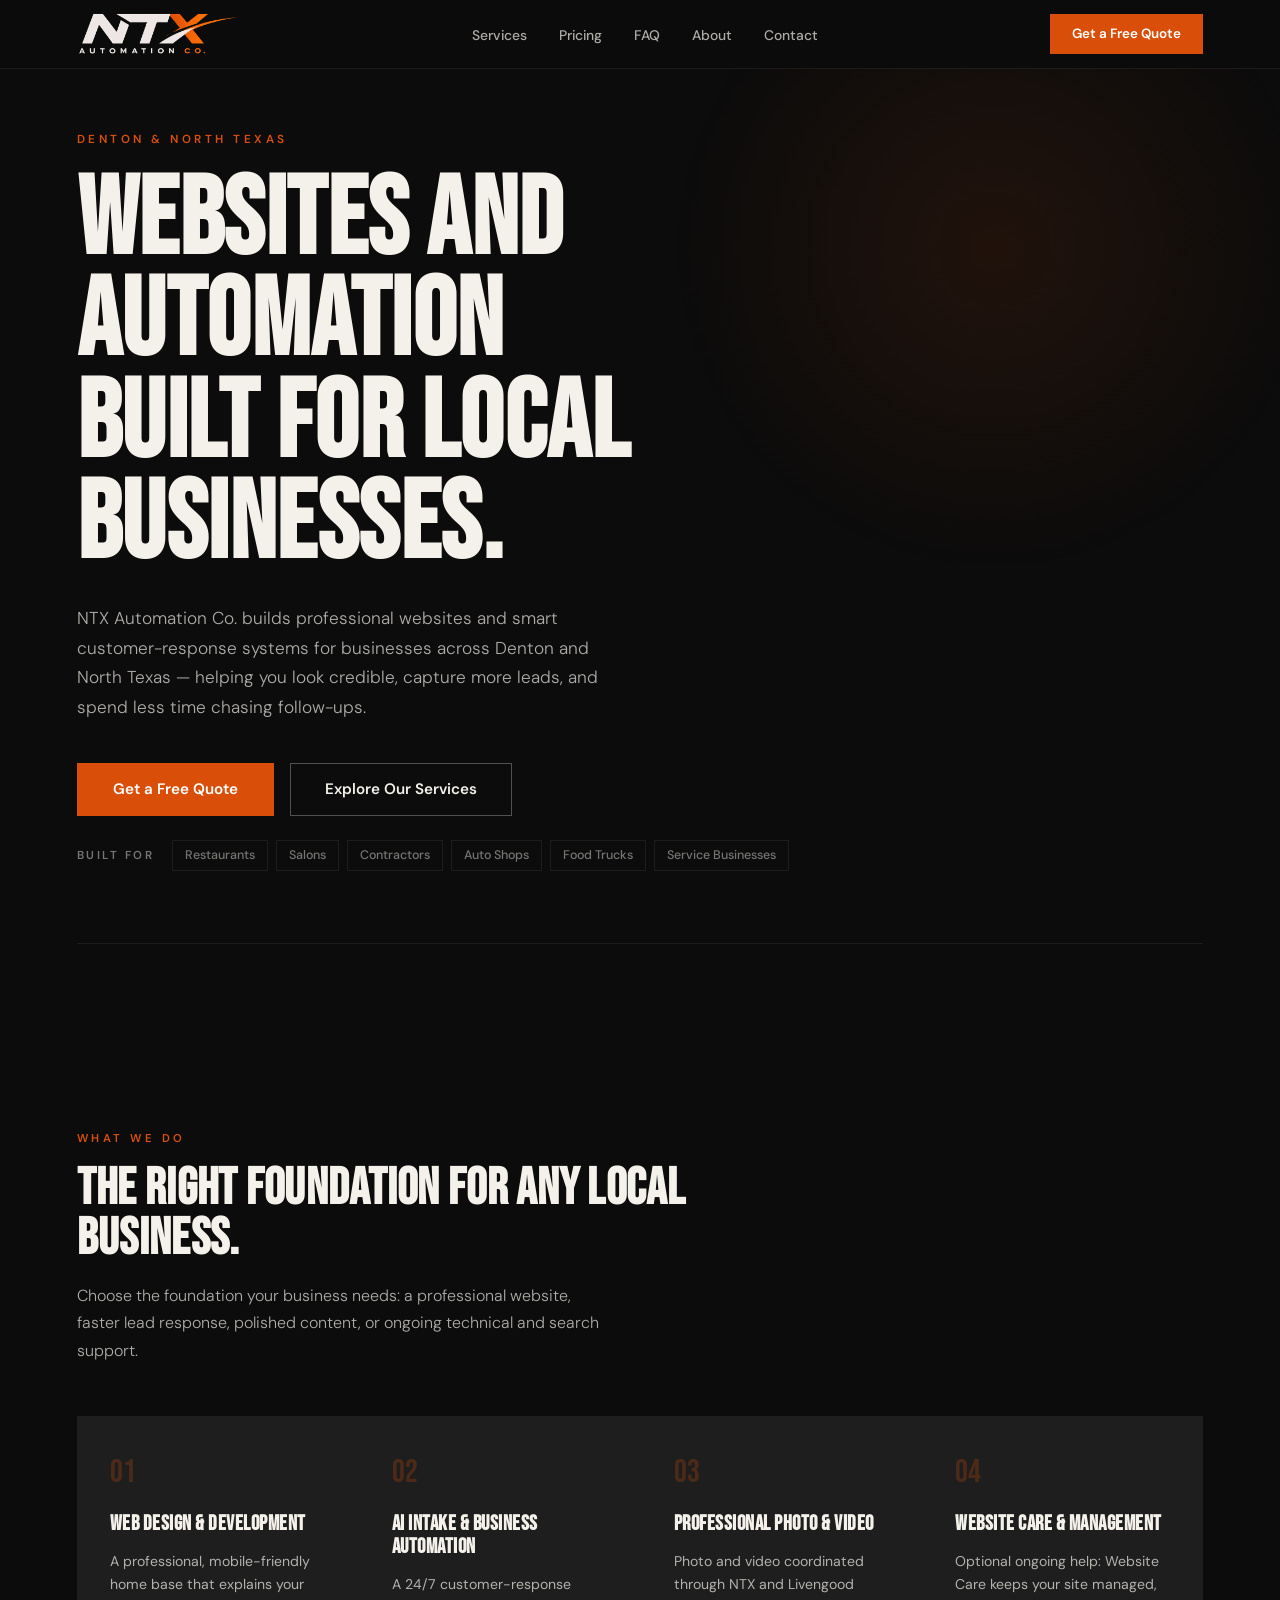
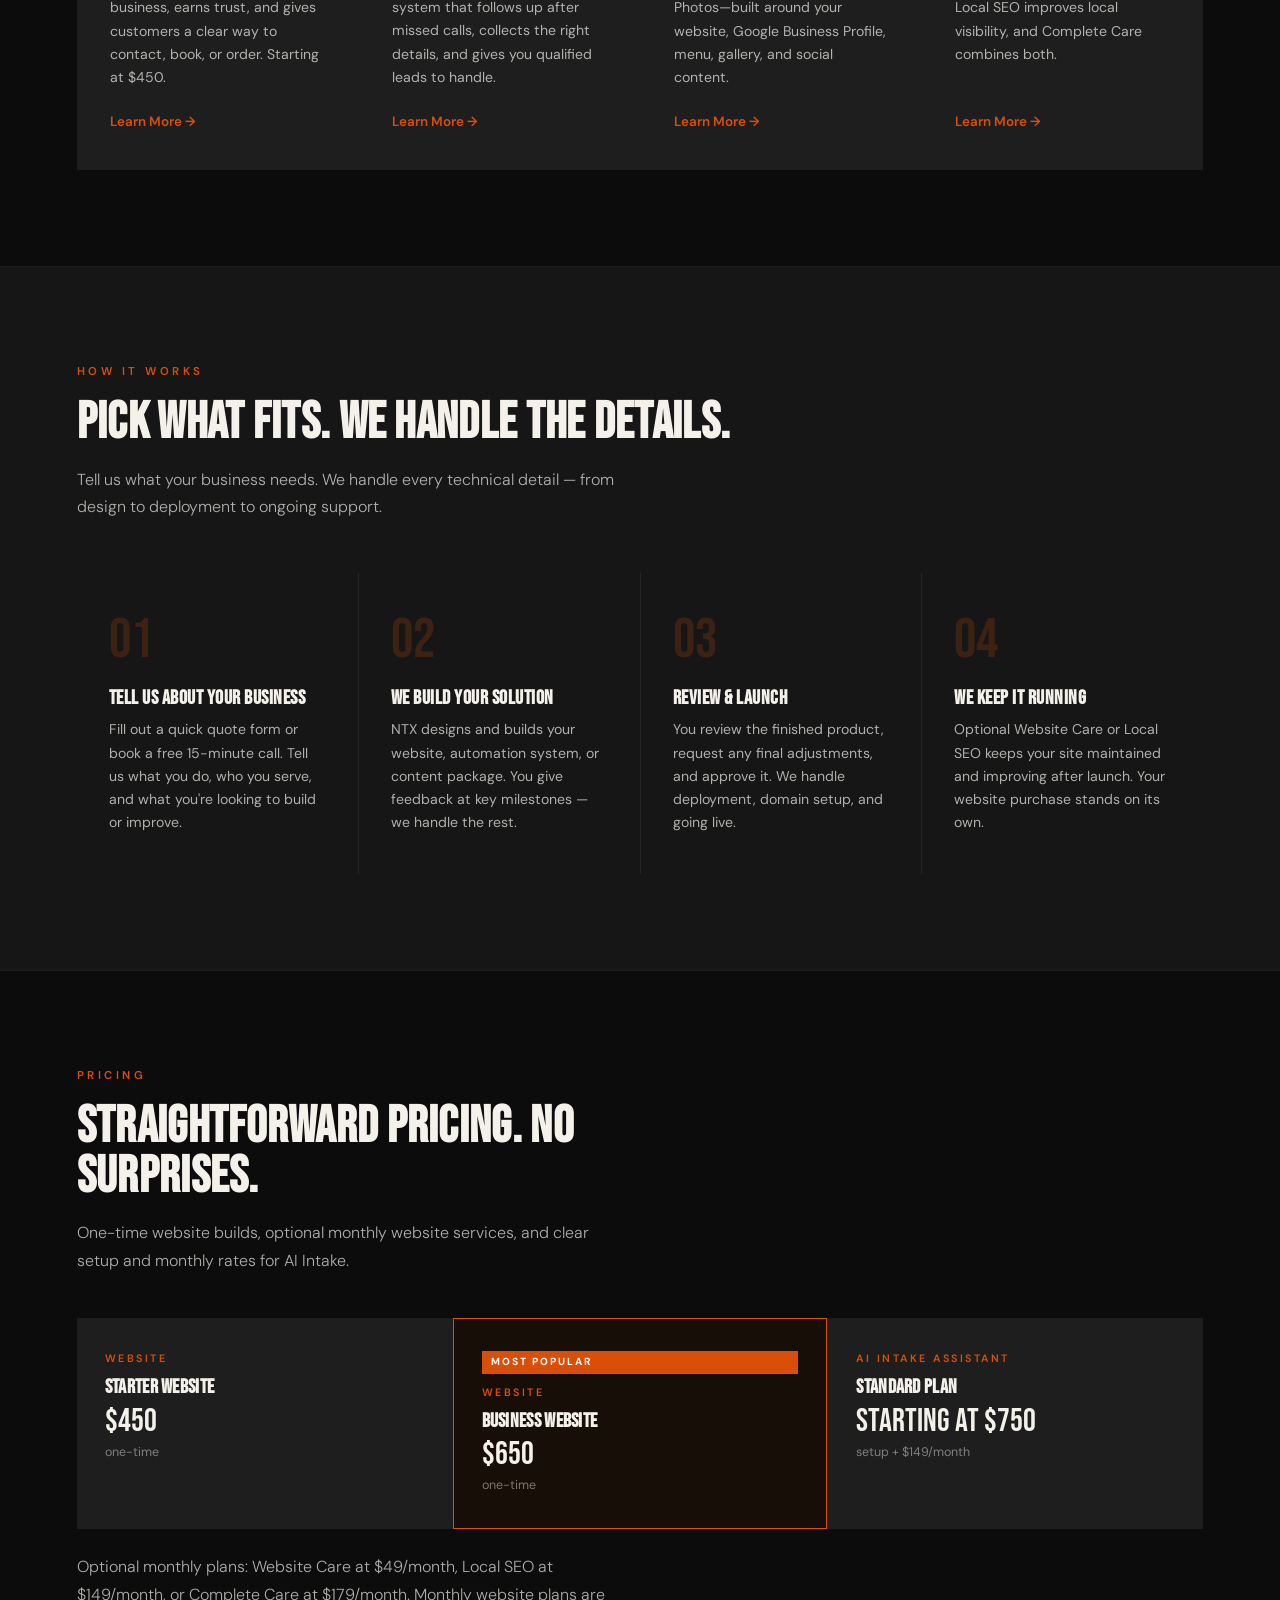
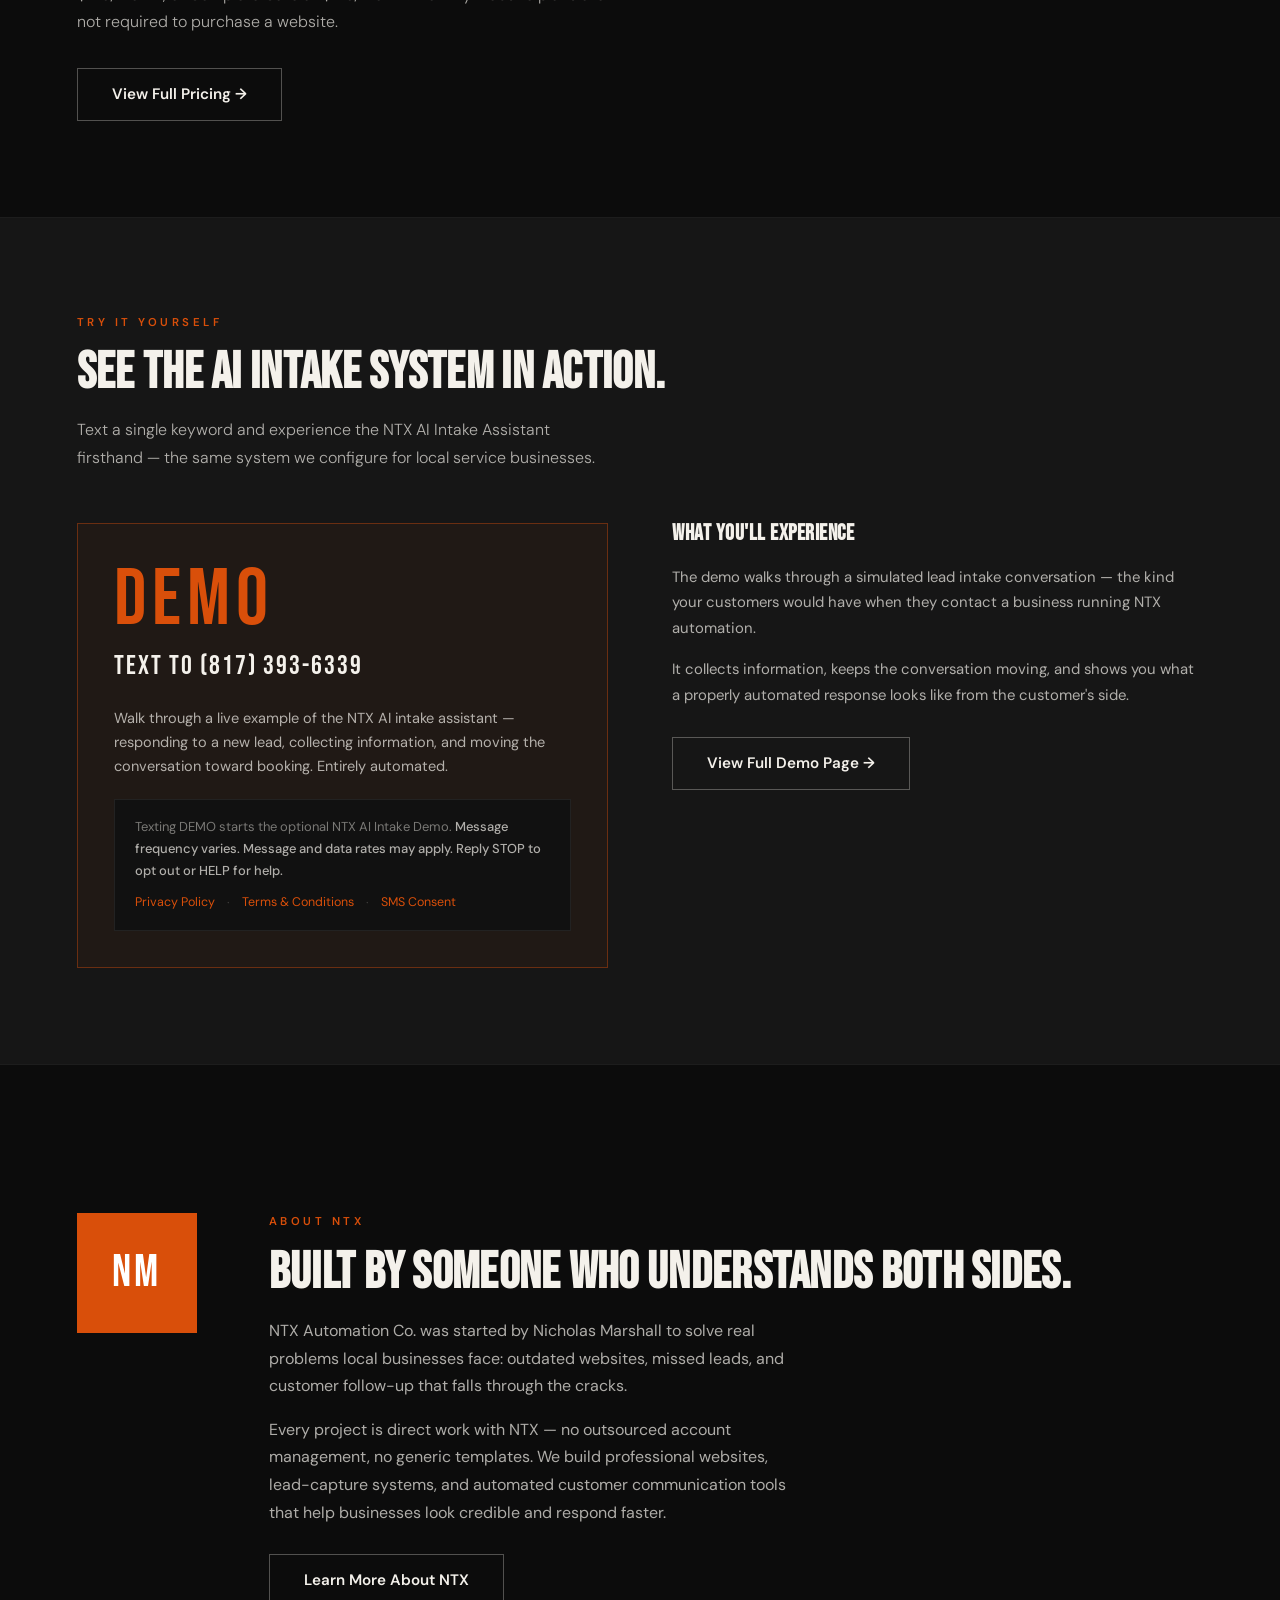
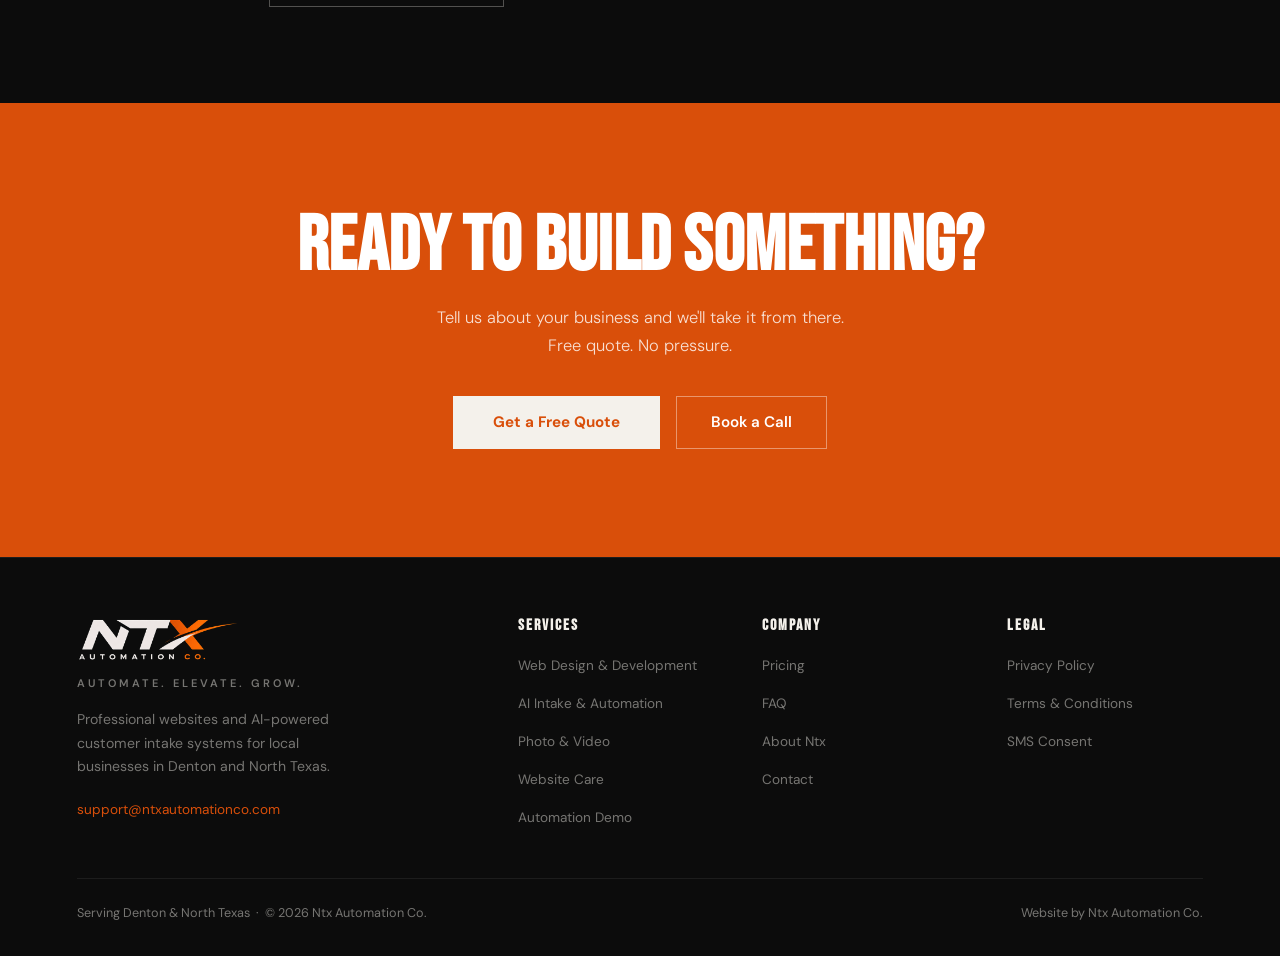
==== index.html @ 95528722 "Polish NTX service copy and pricing clarity" ====
<!DOCTYPE html>
<html lang="en">
<head>
<meta charset="UTF-8"/>
<meta name="viewport" content="width=device-width, initial-scale=1.0"/>
<title>NTX Automation Co. — Websites & Smart Automation for North Texas Businesses</title>
<meta name="description" content="Helping North Texas businesses grow with professional websites, smart automation, and practical digital solutions."/>
<meta name="robots" content="index, follow"/>
<link rel="canonical" href="https://ntxautomationco.com/"/>
<meta name="author" content="NTX Automation Co."/>
<meta name="theme-color" content="#d94f0a"/>
<meta property="og:type" content="website"/>
<meta property="og:site_name" content="NTX Automation Co."/>
<meta property="og:title" content="NTX Automation Co. — Websites & Smart Automation for North Texas Businesses"/>
<meta property="og:description" content="Helping North Texas businesses grow with professional websites, smart automation, and practical digital solutions."/>
<meta property="og:url" content="https://ntxautomationco.com/"/>
<meta property="og:image" content="https://ntxautomationco.com/assets/og-image.jpg"/>
<meta property="og:image:width" content="1200"/>
<meta property="og:image:height" content="630"/>
<meta name="twitter:image" content="https://ntxautomationco.com/assets/og-image.jpg"/>
<meta name="twitter:card" content="summary_large_image"/>
<meta name="twitter:title" content="NTX Automation Co. — Websites & Smart Automation for North Texas Businesses"/>
<meta name="twitter:description" content="Helping North Texas businesses grow with professional websites, smart automation, and practical digital solutions."/>
<script type="application/ld+json">
{
  "@context": "https://schema.org",
  "@type": ["ProfessionalService", "LocalBusiness"],
  "name": "NTX Automation Co.",
  "url": "https://ntxautomationco.com",
  "email": "support@ntxautomationco.com",
  "founder": { "@type": "Person", "name": "Nicholas Marshall" },
  "areaServed": [
    { "@type": "City", "name": "Denton", "containedInPlace": { "@type": "State", "name": "Texas" } },
    { "@type": "AdministrativeArea", "name": "North Texas" }
  ],
  "serviceType": ["Website Design and Development","AI Intake Automation","Lead Capture Systems","Missed-Call Text-Back","Customer Intake Automation","Professional Photography","Professional Video","Website Hosting and Maintenance"],
  "description": "Helping North Texas businesses grow with professional websites, smart automation, and practical digital solutions.",
  "priceRange": "$$"
}
</script>
<link rel="icon" href="/assets/favicon-32.png" type="image/png" sizes="32x32"/>
<link rel="icon" href="/assets/favicon-48.png" type="image/png" sizes="48x48"/>
<link rel="icon" href="/assets/favicon-96.png" type="image/png" sizes="96x96"/>
<link rel="icon" href="/assets/favicon-192.png" type="image/png" sizes="192x192"/>
<link rel="icon" href="/assets/ntx-icon-512.png" type="image/png" sizes="512x512"/>
<link rel="apple-touch-icon" href="/assets/apple-touch-icon.png"/>
<link rel="preconnect" href="https://fonts.googleapis.com"/>
<link rel="preconnect" href="https://fonts.gstatic.com" crossorigin/>
<link href="https://fonts.googleapis.com/css2?family=Bebas+Neue&family=DM+Sans:wght@300;400;500;600&display=swap" rel="stylesheet"/>
<link rel="stylesheet" href="/style.css"/>
<style>
.hero {
  min-height: 100vh; display: flex; flex-direction: column; justify-content: center;
  padding: 130px 6% 90px; position: relative; overflow: hidden; background: var(--black);
}
.hero::after {
  content: ''; position: absolute; top: -10%; right: -5%;
  width: 55vw; height: 55vw; max-width: 700px;
  background: radial-gradient(circle, rgba(217,79,10,0.10) 0%, transparent 65%);
  pointer-events: none;
}
.hero-eyebrow {
  font-size: 0.73rem; font-weight: 600; letter-spacing: 3.5px; text-transform: uppercase;
  color: var(--orange); margin-bottom: 22px; opacity: 0; animation: fadeUp 0.5s 0.1s forwards;
}
.hero h1 {
  font-family: 'Bebas Neue', sans-serif;
  font-size: clamp(3.2rem, 8.5vw, 7.2rem);
  line-height: 0.93; letter-spacing: 0.5px; max-width: 900px;
  opacity: 0; animation: fadeUp 0.6s 0.22s forwards;
}
.hero-sub {
  margin-top: 28px; font-size: 1.08rem; font-weight: 300;
  color: var(--body); max-width: 540px; line-height: 1.72;
  opacity: 0; animation: fadeUp 0.6s 0.36s forwards;
}
.hero-actions {
  margin-top: 40px; display: flex; gap: 16px; flex-wrap: wrap; align-items: center;
  opacity: 0; animation: fadeUp 0.6s 0.5s forwards;
}
.hero-divider {
  margin-top: 72px; border: none; border-top: 1px solid var(--border);
  opacity: 0; animation: fadeIn 1s 0.7s forwards;
}
.hero-clients {
  margin-top: 24px; display: flex; align-items: center; gap: 18px; flex-wrap: wrap;
  opacity: 0; animation: fadeUp 0.6s 0.62s forwards;
}
.hero-clients-label { font-size: 0.72rem; font-weight: 600; letter-spacing: 2.5px; text-transform: uppercase; color: var(--muted); }
.hero-client-tags { display: flex; flex-wrap: wrap; gap: 8px; }
.hero-client-tag { font-size: 0.78rem; font-weight: 500; color: var(--muted); padding: 4px 12px; border: 1px solid var(--border); }
.services-section { background: var(--black); }
.services-grid-4 {
  display: grid; grid-template-columns: repeat(4, 1fr);
  gap: 1px; background: var(--border); margin-top: 52px;
}
.service-card-hp {
  background: var(--card); padding: 40px 32px 36px;
  border: 1px solid transparent; display: flex; flex-direction: column;
  transition: background 0.2s, border-color 0.2s;
}
.service-card-hp:hover { background: var(--card-hover); border-color: var(--orange); }
.service-card-hp .card-num { font-family: 'Bebas Neue', sans-serif; font-size: 2rem; color: var(--orange); opacity: 0.25; line-height: 1; margin-bottom: 24px; }
.service-card-hp h3 { font-family: 'Bebas Neue', sans-serif; font-size: 1.3rem; letter-spacing: 0.5px; color: var(--white); margin-bottom: 14px; line-height: 1.1; }
.service-card-hp p { font-size: 0.88rem; color: var(--body); line-height: 1.65; flex: 1; }
.service-card-hp .card-link { margin-top: 22px; }
.process-section { background: var(--gray); }
.process-grid { display: grid; grid-template-columns: repeat(4, 1fr); gap: 1px; background: var(--border); margin-top: 52px; }
.process-step { background: var(--gray); padding: 40px 32px; }
.process-num { font-family: 'Bebas Neue', sans-serif; font-size: 3.5rem; color: var(--orange); opacity: 0.2; line-height: 1; margin-bottom: 20px; }
.process-step h3 { font-family: 'Bebas Neue', sans-serif; font-size: 1.25rem; letter-spacing: 0.5px; color: var(--white); margin-bottom: 10px; }
.process-step p { font-size: 0.88rem; color: var(--body); line-height: 1.65; }
.demo-teaser { background: var(--gray); }
.demo-teaser-inner { display: grid; grid-template-columns: 1fr 1fr; gap: 64px; align-items: start; margin-top: 52px; }
.demo-teaser-box { padding: 36px; border: 1px solid rgba(217,79,10,0.4); background: rgba(217,79,10,0.05); }
.demo-keyword-display { font-family: 'Bebas Neue', sans-serif; font-size: 5rem; color: var(--orange); letter-spacing: 6px; line-height: 1; margin-bottom: 4px; }
.demo-number { font-family: 'Bebas Neue', sans-serif; font-size: 1.7rem; color: var(--white); letter-spacing: 2px; margin-bottom: 18px; }
.about-teaser { background: var(--black); }
.about-teaser-inner { display: grid; grid-template-columns: 140px 1fr; gap: 52px; align-items: start; margin-top: 52px; }
.about-intro h2 { font-family: 'Bebas Neue', sans-serif; font-size: clamp(2.2rem, 4vw, 3.2rem); line-height: 0.97; margin-bottom: 20px; }
.about-intro p { font-size: 1rem; color: var(--body); line-height: 1.72; margin-bottom: 16px; max-width: 540px; }
.about-intro p:last-of-type { margin-bottom: 28px; }
@media (max-width: 1024px) {
  .services-grid-4 { grid-template-columns: repeat(2, 1fr); }
  .process-grid { grid-template-columns: repeat(2, 1fr); }
}
@media (max-width: 768px) {
  .hero { padding: 110px 5% 72px; }
  .hero h1 { font-size: clamp(2.8rem, 11vw, 4.8rem); }
  .services-grid-4 { grid-template-columns: 1fr; background: transparent; }
  .service-card-hp { border: 1px solid var(--border); }
  .process-grid { grid-template-columns: 1fr; }
  .demo-teaser-inner { grid-template-columns: 1fr; gap: 36px; }
  .about-teaser-inner { grid-template-columns: 1fr; gap: 28px; }
}
@media (max-width: 480px) {
  .hero-actions { flex-direction: column; align-items: stretch; }
  .hero-actions .btn-primary, .hero-actions .btn-ghost { text-align: center; }
}
</style>
</head>
<body>
<main id="main-content">

<section class="hero" id="home" aria-labelledby="hero-heading">
  <p class="hero-eyebrow">Denton &amp; North Texas</p>
  <h1 id="hero-heading">Websites and Automation<br>Built for Local Businesses.</h1>
  <p class="hero-sub">NTX Automation Co. builds professional websites and smart customer-response systems for businesses across Denton and North Texas — helping you look credible, capture more leads, and spend less time chasing follow-ups.</p>
  <div class="hero-actions">
    <a href="/contact.html" class="btn-primary">Get a Free Quote</a>
    <a href="/services.html" class="btn-ghost">Explore Our Services</a>
  </div>
  <div class="hero-clients">
    <span class="hero-clients-label">Built for</span>
    <div class="hero-client-tags">
      <span class="hero-client-tag">Restaurants</span>
      <span class="hero-client-tag">Salons</span>
      <span class="hero-client-tag">Contractors</span>
      <span class="hero-client-tag">Auto Shops</span>
      <span class="hero-client-tag">Food Trucks</span>
      <span class="hero-client-tag">Service Businesses</span>
    </div>
  </div>
  <hr class="hero-divider"/>
</section>

<section class="services-section" id="services" aria-labelledby="services-heading">
  <div class="reveal">
    <span class="label">What We Do</span>
    <h2 class="section-heading" id="services-heading">The Right Foundation for Any Local Business.</h2>
    <p class="section-body">Choose the foundation your business needs: a professional website, faster lead response, polished content, or ongoing technical and search support.</p>
  </div>
  <div class="services-grid-4">
    <article class="service-card-hp reveal reveal-d1">
      <div class="card-num">01</div>
      <h3>Web Design &amp; Development</h3>
      <p>A professional, mobile-friendly home base that explains your business, earns trust, and gives customers a clear way to contact, book, or order. Starting at $450.</p>
      <a class="card-link" href="/web-design.html" aria-label="Learn more about Web Design and Development">Learn More →</a>
    </article>
    <article class="service-card-hp reveal reveal-d2">
      <div class="card-num">02</div>
      <h3>AI Intake &amp; Business Automation</h3>
      <p>A 24/7 customer-response system that follows up after missed calls, collects the right details, and gives you qualified leads to handle.</p>
      <a class="card-link" href="/automation.html" aria-label="Learn more about AI Intake and Business Automation">Learn More →</a>
    </article>
    <article class="service-card-hp reveal reveal-d3">
      <div class="card-num">03</div>
      <h3>Professional Photo &amp; Video</h3>
      <p>Photo and video coordinated through NTX and Livengood Photos—built around your website, Google Business Profile, menu, gallery, and social content.</p>
      <a class="card-link" href="/photo-video.html" aria-label="Learn more about Professional Photo and Video">Learn More →</a>
    </article>
    <article class="service-card-hp reveal reveal-d4">
      <div class="card-num">04</div>
      <h3>Website Care &amp; Management</h3>
      <p>Optional ongoing help: Website Care keeps your site managed, Local SEO improves local visibility, and Complete Care combines both.</p>
      <a class="card-link" href="/website-care.html" aria-label="Learn more about Website Care and Management">Learn More →</a>
    </article>
  </div>
</section>

<hr class="section-rule"/>

<section class="process-section" id="process" aria-labelledby="process-heading">
  <div class="reveal">
    <span class="label">How It Works</span>
    <h2 class="section-heading" id="process-heading">Pick What Fits. We Handle the Details.</h2>
    <p class="section-body">Tell us what your business needs. We handle every technical detail — from design to deployment to ongoing support.</p>
  </div>
  <div class="process-grid">
    <div class="process-step reveal reveal-d1">
      <div class="process-num">01</div>
      <h3>Tell Us About Your Business</h3>
      <p>Fill out a quick quote form or book a free 15-minute call. Tell us what you do, who you serve, and what you're looking to build or improve.</p>
    </div>
    <div class="process-step reveal reveal-d2">
      <div class="process-num">02</div>
      <h3>We Build Your Solution</h3>
      <p>NTX designs and builds your website, automation system, or content package. You give feedback at key milestones — we handle the rest.</p>
    </div>
    <div class="process-step reveal reveal-d3">
      <div class="process-num">03</div>
      <h3>Review &amp; Launch</h3>
      <p>You review the finished product, request any final adjustments, and approve it. We handle deployment, domain setup, and going live.</p>
    </div>
    <div class="process-step reveal reveal-d4">
      <div class="process-num">04</div>
      <h3>We Keep It Running</h3>
      <p>Optional Website Care or Local SEO keeps your site maintained and improving after launch. Your website purchase stands on its own.</p>
    </div>
  </div>
</section>

<hr class="section-rule"/>

<section class="pricing-preview" id="pricing-preview" aria-labelledby="pp-heading">
  <div class="reveal">
    <span class="label">Pricing</span>
    <h2 class="section-heading" id="pp-heading">Straightforward Pricing. No Surprises.</h2>
    <p class="section-body">One-time website builds, optional monthly website services, and clear setup and monthly rates for AI Intake.</p>
  </div>
  <div class="pricing-preview-grid reveal">
    <div class="pp-card">
      <div class="pp-category">Website</div>
      <h3>Starter Website</h3>
      <div class="pp-price">$450</div>
      <p class="pp-cadence">one-time</p>
    </div>
    <div class="pp-card featured">
      <div class="pp-badge">Most Popular</div>
      <div class="pp-category">Website</div>
      <h3>Business Website</h3>
      <div class="pp-price">$650</div>
      <p class="pp-cadence">one-time</p>
    </div>
    <div class="pp-card">
      <div class="pp-category">AI Intake Assistant</div>
      <h3>Standard Plan</h3>
      <div class="pp-price">Starting at $750</div>
      <p class="pp-cadence">setup + $149/month</p>
    </div>
  </div>
  <p class="section-body reveal" style="margin-top:24px;">Optional monthly plans: Website Care at $49/month, Local SEO at $149/month, or Complete Care at $179/month. Monthly website plans are not required to purchase a website.</p>
  <div style="margin-top:32px;" class="reveal">
    <a href="/packages.html" class="btn-ghost">View Full Pricing →</a>
  </div>
</section>

<hr class="section-rule"/>

<section class="demo-teaser" id="demo-teaser" aria-labelledby="demo-heading">
  <div class="reveal">
    <span class="label">Try It Yourself</span>
    <h2 class="section-heading" id="demo-heading">See the AI Intake System in Action.</h2>
    <p class="section-body">Text a single keyword and experience the NTX AI Intake Assistant firsthand — the same system we configure for local service businesses.</p>
  </div>
  <div class="demo-teaser-inner">
    <div class="demo-teaser-box reveal">
      <div class="demo-keyword-display">DEMO</div>
      <div class="demo-number">Text to (817) 393-6339</div>
      <p style="font-size:0.91rem;color:var(--body);line-height:1.65;margin-bottom:20px;">Walk through a live example of the NTX AI intake assistant — responding to a new lead, collecting information, and moving the conversation toward booking. Entirely automated.</p>
      <div class="sms-disclosure">
        Texting DEMO starts the optional NTX AI Intake Demo. <strong>Message frequency varies. Message and data rates may apply. Reply STOP to opt out or HELP for help.</strong>
        <div class="sms-disclosure-links">
          <a href="/privacy.html">Privacy Policy</a>
          <span style="color:rgba(244,241,235,0.2)">·</span>
          <a href="/terms.html">Terms &amp; Conditions</a>
          <span style="color:rgba(244,241,235,0.2)">·</span>
          <a href="/sms-consent.html">SMS Consent</a>
        </div>
      </div>
    </div>
    <div class="reveal reveal-d2">
      <h3 style="font-family:'Bebas Neue',sans-serif;font-size:1.4rem;color:var(--white);margin-bottom:20px;letter-spacing:0.5px;">What You'll Experience</h3>
      <p style="font-size:0.93rem;color:var(--body);line-height:1.72;margin-bottom:16px;">The demo walks through a simulated lead intake conversation — the kind your customers would have when they contact a business running NTX automation.</p>
      <p style="font-size:0.93rem;color:var(--body);line-height:1.72;margin-bottom:28px;">It collects information, keeps the conversation moving, and shows you what a properly automated response looks like from the customer's side.</p>
      <a href="/demo.html" class="btn-ghost">View Full Demo Page →</a>
    </div>
  </div>
</section>

<hr class="section-rule"/>

<section class="about-teaser" id="about-teaser" aria-labelledby="about-teaser-heading">
  <div class="about-teaser-inner">
    <div class="reveal">
      <div class="founder-monogram" aria-hidden="true"><span>NM</span></div>
    </div>
    <div class="about-intro reveal reveal-d2">
      <span class="label">About NTX</span>
      <h2 id="about-teaser-heading">Built by Someone Who Understands Both Sides.</h2>
      <p>NTX Automation Co. was started by Nicholas Marshall to solve real problems local businesses face: outdated websites, missed leads, and customer follow-up that falls through the cracks.</p>
      <p>Every project is direct work with NTX — no outsourced account management, no generic templates. We build professional websites, lead-capture systems, and automated customer communication tools that help businesses look credible and respond faster.</p>
      <a href="/about.html" class="btn-ghost">Learn More About NTX</a>
    </div>
  </div>
</section>

<section class="final-cta" aria-labelledby="final-cta-heading">
  <h2 id="final-cta-heading">Ready to Build Something?</h2>
  <p>Tell us about your business and we'll take it from there. Free quote. No pressure.</p>
  <div class="final-cta-actions">
    <a href="/contact.html" class="btn-white">Get a Free Quote</a>
    <a href="https://calendly.com/nichonmarshall/15min" target="_blank" rel="noopener"
       class="btn-ghost" style="border-color:rgba(255,255,255,0.4);color:#fff;">Book a Call</a>
  </div>
</section>

</main>
<script src="/components.js"></script>
</body>
</html>
---- style.css ----
/* ============================================================
   Ntx AUTOMATION CO — SHARED DESIGN SYSTEM
   style.css — loaded by every page
   ============================================================ */

/* ── TOKENS ── */
:root {
  --black:        #0c0c0c;
  --white:        #f4f1eb;
  --orange:       #d94f0a;
  --orange-light: #e8621f;
  --orange-dim:   rgba(217,79,10,0.07);
  --orange-border:rgba(217,79,10,0.35);
  --gray:         #161616;
  --card:         #1e1e1e;
  --card-hover:   #232323;
  --border:       rgba(255,255,255,0.07);
  --muted:        rgba(244,241,235,0.46);
  --body:         rgba(244,241,235,0.70);
  --body-strong:  rgba(244,241,235,0.88);
}

/* ── RESET ── */
*, *::before, *::after { box-sizing: border-box; margin: 0; padding: 0; }
html { scroll-behavior: smooth; }

body {
  background: var(--black);
  color: var(--white);
  font-family: 'DM Sans', sans-serif;
  font-size: 17px;
  line-height: 1.65;
  overflow-x: hidden;
}

/* ── TYPOGRAPHY ── */
h1, h2, h3, h4 {
  font-family: 'Bebas Neue', sans-serif;
  letter-spacing: 0.3px;
  line-height: 0.97;
}

/* Section label — small orange uppercase eyebrow */
.label {
  font-size: 0.71rem;
  font-weight: 600;
  letter-spacing: 3.5px;
  text-transform: uppercase;
  color: var(--orange);
  margin-bottom: 16px;
  display: block;
}

/* Section heading */
.section-heading {
  font-family: 'Bebas Neue', sans-serif;
  font-size: clamp(2.2rem, 4vw, 3.4rem);
  line-height: 0.97;
  max-width: 680px;
  margin-bottom: 18px;
}

/* Section body copy */
.section-body {
  font-size: 1rem;
  color: var(--body);
  max-width: 540px;
  font-weight: 300;
  line-height: 1.72;
}

/* ── LAYOUT ── */
.section-inner {
  max-width: 1200px;
  margin: 0 auto;
}

section {
  padding: 96px 6%;
}

/* Alternating backgrounds */
.bg-black { background: var(--black); }
.bg-gray  { background: var(--gray);  }

/* ── NAVIGATION ── */
.site-header {
  position: fixed;
  top: 0; left: 0; right: 0;
  z-index: 200;
  background: rgba(12,12,12,0.96);
  backdrop-filter: blur(12px);
  -webkit-backdrop-filter: blur(12px);
  border-bottom: 1px solid var(--border);
}

.nav-inner {
  display: flex;
  align-items: center;
  justify-content: space-between;
  padding: 0 6%;
  height: 68px;
}

/* Logo */
.nav-logo {
  display: flex;
  align-items: center;
  gap: 10px;
  text-decoration: none;
  flex-shrink: 0;
}

/* Shared logo assets */
.nav-logo-img,
.nav-mark-img,
.footer-logo-img {
  display: block;
  width: auto;
  max-width: 100%;
}
.nav-logo-img { height: 44px; }
.nav-mark-img { height: 26px; }
.footer-logo-img {
  height: 44px;
  margin-bottom: 12px;
}
.nav-logo-mark {
  font-family: 'Bebas Neue', sans-serif;
  font-size: 1.6rem;
  letter-spacing: 2px;
  color: var(--white);
  line-height: 1;
}
.nav-logo-mark span { color: var(--orange); }
.nav-logo-sub {
  font-family: 'DM Sans', sans-serif;
  font-size: 0.62rem;
  font-weight: 600;
  letter-spacing: 3px;
  text-transform: uppercase;
  color: var(--muted);
  line-height: 1;
}

/* Desktop links */
.nav-links {
  display: flex;
  align-items: center;
  gap: 32px;
  list-style: none;
}
.nav-links a {
  font-family: 'DM Sans', sans-serif;
  font-size: 0.87rem;
  font-weight: 500;
  color: var(--body);
  text-decoration: none;
  transition: color 0.2s;
  white-space: nowrap;
}
.nav-links a:hover { color: var(--white); }
.nav-links a.active { color: var(--orange); }

/* Nav right cluster */
.nav-right {
  display: flex;
  align-items: center;
  gap: 16px;
}

/* Hamburger button */
.nav-hamburger {
  display: none;
  background: none;
  border: none;
  cursor: pointer;
  padding: 6px;
  flex-direction: column;
  gap: 5px;
  align-items: center;
  justify-content: center;
}
.nav-hamburger span {
  display: block;
  width: 22px;
  height: 2px;
  background: var(--white);
  transition: transform 0.25s, opacity 0.25s;
  transform-origin: center;
}

/* Hamburger open state */
.nav-hamburger.open span:nth-child(1) { transform: translateY(7px) rotate(45deg); }
.nav-hamburger.open span:nth-child(2) { opacity: 0; }
.nav-hamburger.open span:nth-child(3) { transform: translateY(-7px) rotate(-45deg); }

/* Full-screen mobile menu */
.nav-overlay {
  display: none;
  position: fixed;
  inset: 0;
  z-index: 199;
  background: rgba(12,12,12,0.98);
  backdrop-filter: blur(16px);
  -webkit-backdrop-filter: blur(16px);
  padding: 100px 8% 48px;
  flex-direction: column;
  justify-content: space-between;
  overflow-y: auto;
}
.nav-overlay.open { display: flex; }

.nav-overlay-primary {
  list-style: none;
  display: flex;
  flex-direction: column;
  gap: 4px;
}
.nav-overlay-primary li a {
  font-family: 'Bebas Neue', sans-serif;
  font-size: clamp(2rem, 8vw, 3rem);
  letter-spacing: 1px;
  color: var(--white);
  text-decoration: none;
  display: block;
  padding: 8px 0;
  border-bottom: 1px solid var(--border);
  transition: color 0.15s;
}
.nav-overlay-primary li a:hover { color: var(--orange); }

.nav-overlay-secondary {
  list-style: none;
  display: flex;
  flex-direction: column;
  gap: 0;
  margin-top: 24px;
}
.nav-overlay-secondary li a {
  font-size: 1rem;
  font-weight: 500;
  color: var(--body);
  text-decoration: none;
  display: block;
  padding: 10px 0;
  border-bottom: 1px solid var(--border);
  transition: color 0.15s;
}
.nav-overlay-secondary li a:hover { color: var(--white); }

.nav-overlay-legal {
  display: flex;
  flex-wrap: wrap;
  gap: 12px 24px;
  margin-top: 20px;
}
.nav-overlay-legal a {
  font-size: 0.8rem;
  color: var(--muted);
  text-decoration: none;
  transition: color 0.15s;
}
.nav-overlay-legal a:hover { color: var(--white); }

.nav-overlay-cta {
  margin-top: 32px;
}

/* ── BUTTONS ── */
.btn-primary {
  display: inline-block;
  background: var(--orange);
  color: #fff;
  padding: 14px 36px;
  font-family: 'DM Sans', sans-serif;
  font-size: 0.95rem;
  font-weight: 600;
  text-decoration: none;
  border: none;
  cursor: pointer;
  transition: background 0.2s, transform 0.15s;
  white-space: nowrap;
}
.btn-primary:hover { background: var(--orange-light); transform: translateY(-2px); }

.btn-ghost {
  display: inline-block;
  background: transparent;
  color: var(--white);
  padding: 13px 34px;
  font-family: 'DM Sans', sans-serif;
  font-size: 0.95rem;
  font-weight: 600;
  text-decoration: none;
  border: 1.5px solid rgba(244,241,235,0.3);
  cursor: pointer;
  transition: border-color 0.2s, color 0.2s, transform 0.15s;
  white-space: nowrap;
}
.btn-ghost:hover { border-color: var(--white); color: var(--white); transform: translateY(-2px); }

.btn-white {
  display: inline-block;
  background: var(--white);
  color: var(--orange);
  padding: 14px 40px;
  font-family: 'DM Sans', sans-serif;
  font-size: 0.95rem;
  font-weight: 700;
  text-decoration: none;
  border: none;
  cursor: pointer;
  transition: opacity 0.2s, transform 0.15s;
  white-space: nowrap;
}
.btn-white:hover { opacity: 0.92; transform: translateY(-2px); }

.btn-full { width: 100%; text-align: center; }

/* Nav CTA — smaller */
.btn-nav {
  display: inline-block;
  background: var(--orange);
  color: #fff;
  padding: 9px 22px;
  font-family: 'DM Sans', sans-serif;
  font-size: 0.84rem;
  font-weight: 600;
  text-decoration: none;
  border: none;
  cursor: pointer;
  transition: background 0.2s;
  white-space: nowrap;
}
.btn-nav:hover { background: var(--orange-light); }

/* ── FOOTER ── */
.site-footer {
  background: var(--black);
  border-top: 1px solid var(--border);
  padding: 60px 6% 32px;
}

.footer-grid {
  display: grid;
  grid-template-columns: 2fr 1fr 1fr 1fr;
  gap: 48px;
  margin-bottom: 48px;
}

.footer-brand-mark {
  font-family: 'Bebas Neue', sans-serif;
  font-size: 1.4rem;
  letter-spacing: 3px;
  color: var(--white);
  margin-bottom: 4px;
}
.footer-brand-mark span { color: var(--orange); }

.footer-tagline {
  font-size: 0.69rem;
  font-weight: 600;
  letter-spacing: 3px;
  text-transform: uppercase;
  color: var(--muted);
  margin-bottom: 16px;
}

.footer-desc {
  font-size: 0.88rem;
  color: var(--muted);
  line-height: 1.65;
  max-width: 260px;
  margin-bottom: 16px;
}

.footer-email a {
  font-size: 0.85rem;
  color: var(--orange);
  text-decoration: none;
  transition: opacity 0.2s;
}
.footer-email a:hover { opacity: 0.75; }

.footer-col h4 {
  font-family: 'Bebas Neue', sans-serif;
  font-size: 1rem;
  letter-spacing: 2px;
  color: var(--white);
  margin-bottom: 16px;
}

.footer-col ul {
  list-style: none;
  display: flex;
  flex-direction: column;
  gap: 10px;
}

.footer-col ul li a {
  font-size: 0.85rem;
  color: var(--muted);
  text-decoration: none;
  transition: color 0.2s;
}
.footer-col ul li a:hover { color: var(--white); }

.footer-bottom {
  border-top: 1px solid var(--border);
  padding-top: 24px;
  display: flex;
  justify-content: space-between;
  align-items: center;
  flex-wrap: wrap;
  gap: 12px;
}

.footer-bottom small {
  font-size: 0.79rem;
  color: var(--muted);
}

/* ── CARDS — shared ── */
.card {
  padding: 36px 32px;
  border: 1px solid var(--border);
  background: var(--card);
  transition: border-color 0.2s, background 0.2s;
}
.card:hover { border-color: var(--orange); background: var(--card-hover); }

.card-num {
  font-family: 'Bebas Neue', sans-serif;
  font-size: 2.4rem;
  color: var(--orange);
  opacity: 0.3;
  line-height: 1;
  margin-bottom: 20px;
}

.card h3 {
  font-family: 'Bebas Neue', sans-serif;
  font-size: 1.35rem;
  letter-spacing: 0.5px;
  color: var(--white);
  margin-bottom: 12px;
}

.card p {
  font-size: 0.91rem;
  color: var(--body);
  line-height: 1.65;
}

.card-tag {
  display: inline-block;
  margin-top: 16px;
  font-size: 0.69rem;
  font-weight: 600;
  letter-spacing: 2px;
  text-transform: uppercase;
  color: var(--orange);
}

.card-link {
  display: inline-flex;
  align-items: center;
  gap: 6px;
  margin-top: 20px;
  font-size: 0.84rem;
  font-weight: 600;
  color: var(--orange);
  text-decoration: none;
  transition: gap 0.2s;
}
.card-link:hover { gap: 10px; }

/* ── GRID SYSTEMS ── */
.grid-4 {
  display: grid;
  grid-template-columns: repeat(4, 1fr);
  gap: 1px;
  background: var(--border);
}

.grid-3 {
  display: grid;
  grid-template-columns: repeat(3, 1fr);
  gap: 24px;
}

.grid-2 {
  display: grid;
  grid-template-columns: repeat(2, 1fr);
  gap: 24px;
}

.grid-auto {
  display: grid;
  grid-template-columns: repeat(auto-fit, minmax(260px, 1fr));
  gap: 24px;
}

/* ── DIVIDER ── */
hr.section-rule {
  border: none;
  border-top: 1px solid var(--border);
  margin: 0;
}

/* ── CALLOUT BOX ── */
.callout {
  padding: 20px 24px;
  border: 1px solid var(--orange-border);
  background: var(--orange-dim);
  font-size: 0.91rem;
  color: var(--body-strong);
  line-height: 1.7;
}
.callout strong { color: var(--white); font-weight: 600; }

/* ── PLACEHOLDER ── */
.placeholder-block {
  border: 1px dashed rgba(255,255,255,0.12);
  background: rgba(255,255,255,0.02);
  display: flex;
  flex-direction: column;
  align-items: center;
  justify-content: center;
  text-align: center;
  padding: 48px 32px;
  gap: 10px;
}
.placeholder-block .ph-label {
  font-size: 0.69rem;
  font-weight: 600;
  letter-spacing: 3px;
  text-transform: uppercase;
  color: var(--orange);
}
.placeholder-block p {
  font-size: 0.88rem;
  color: var(--muted);
  line-height: 1.6;
  max-width: 280px;
}

/* ── SMS DISCLOSURE ── */
.sms-disclosure {
  padding: 16px 20px;
  border: 1px solid var(--border);
  background: #111;
  font-size: 0.81rem;
  color: var(--muted);
  line-height: 1.7;
}
.sms-disclosure strong { color: rgba(244,241,235,0.7); font-weight: 500; }
.sms-disclosure-links {
  display: flex;
  gap: 12px;
  flex-wrap: wrap;
  margin-top: 10px;
}
.sms-disclosure-links a {
  font-size: 0.78rem;
  color: var(--orange);
  text-decoration: none;
  transition: opacity 0.2s;
}
.sms-disclosure-links a:hover { opacity: 0.75; }

/* ── ANIMATIONS ── */
@keyframes fadeUp {
  from { opacity: 0; transform: translateY(22px); }
  to   { opacity: 1; transform: translateY(0); }
}
@keyframes fadeIn {
  from { opacity: 0; }
  to   { opacity: 1; }
}

.reveal {
  opacity: 0;
  transform: translateY(26px);
  transition: opacity 0.6s ease, transform 0.6s ease;
}
.reveal.visible {
  opacity: 1;
  transform: translateY(0);
}

/* Stagger utility classes */
.reveal-d1 { transition-delay: 0.05s; }
.reveal-d2 { transition-delay: 0.12s; }
.reveal-d3 { transition-delay: 0.19s; }
.reveal-d4 { transition-delay: 0.26s; }

/* ── PAGE HEADER (legal / inner pages) ── */
.page-header {
  padding: 140px 6% 60px;
  border-bottom: 1px solid var(--border);
  background: var(--gray);
}
.page-header h1 {
  font-family: 'Bebas Neue', sans-serif;
  font-size: clamp(2.8rem, 6vw, 5rem);
  line-height: 0.95;
  letter-spacing: 0.5px;
  max-width: 680px;
}
.page-header .sub {
  margin-top: 18px;
  font-size: 1.05rem;
  color: var(--body);
  max-width: 560px;
  font-weight: 300;
  line-height: 1.7;
}
.page-header .effective {
  margin-top: 14px;
  font-size: 0.83rem;
  color: var(--muted);
}

/* ── LEGAL CONTENT ── */
.legal-content {
  max-width: 780px;
  margin: 0 auto;
  padding: 72px 6% 100px;
}
.legal-section {
  margin-bottom: 52px;
  padding-bottom: 52px;
  border-bottom: 1px solid var(--border);
}
.legal-section:last-child { border-bottom: none; margin-bottom: 0; padding-bottom: 0; }
.legal-section h2 {
  font-family: 'Bebas Neue', sans-serif;
  font-size: 1.6rem;
  letter-spacing: 1px;
  color: var(--white);
  margin-bottom: 16px;
}
.legal-section p {
  font-size: 0.97rem;
  color: var(--body);
  line-height: 1.75;
  margin-bottom: 14px;
}
.legal-section p:last-child { margin-bottom: 0; }
.legal-section ul {
  list-style: none;
  margin: 14px 0;
  display: flex;
  flex-direction: column;
  gap: 10px;
}
.legal-section ul li {
  font-size: 0.95rem;
  color: var(--body);
  padding-left: 18px;
  position: relative;
  line-height: 1.6;
}
.legal-section ul li::before {
  content: '';
  position: absolute;
  left: 0; top: 9px;
  width: 5px; height: 5px;
  background: var(--orange);
  border-radius: 50%;
}
.sms-callout {
  margin: 22px 0;
  padding: 20px 22px;
  border: 1px solid var(--orange-border);
  background: var(--orange-dim);
  font-size: 0.91rem;
  color: var(--body-strong);
  line-height: 1.7;
}
.sms-callout strong { color: var(--white); font-weight: 600; }
.contact-block {
  margin-top: 18px;
  padding: 20px 22px;
  border: 1px solid var(--border);
  background: #1a1a1a;
  font-size: 0.93rem;
  color: var(--body);
  line-height: 1.7;
}
.contact-block a { color: var(--orange); text-decoration: none; }
.contact-block a:hover { text-decoration: underline; }
.link-block { display: flex; gap: 16px; flex-wrap: wrap; margin-top: 18px; }
.link-pill {
  padding: 10px 20px;
  border: 1px solid var(--border);
  font-size: 0.88rem;
  font-weight: 500;
  color: rgba(244,241,235,0.75);
  text-decoration: none;
  transition: border-color 0.2s, color 0.2s;
}
.link-pill:hover { border-color: var(--orange); color: var(--white); }

/* ── FORM ── */
.form-group {
  display: flex;
  flex-direction: column;
  gap: 6px;
}
.form-group label {
  font-size: 0.82rem;
  font-weight: 600;
  color: var(--body);
  letter-spacing: 0.3px;
}
.form-group input,
.form-group select,
.form-group textarea {
  background: #1a1a1a;
  border: 1px solid rgba(255,255,255,0.12);
  color: var(--white);
  font-family: 'DM Sans', sans-serif;
  font-size: 0.95rem;
  padding: 12px 16px;
  width: 100%;
  transition: border-color 0.2s;
  appearance: none;
  -webkit-appearance: none;
}
.form-group input:focus,
.form-group select:focus,
.form-group textarea:focus {
  outline: none;
  border-color: var(--orange);
}
.form-group input::placeholder,
.form-group textarea::placeholder { color: var(--muted); }
.form-group textarea { resize: vertical; min-height: 100px; }
.form-grid { display: grid; grid-template-columns: 1fr 1fr; gap: 20px; }
.form-stack { display: flex; flex-direction: column; gap: 20px; }
.checkbox-group { display: flex; flex-direction: column; gap: 10px; }
.checkbox-item {
  display: flex;
  align-items: center;
  gap: 10px;
  cursor: pointer;
  font-size: 0.91rem;
  color: var(--body);
}
.checkbox-item input[type="checkbox"] {
  width: 16px; height: 16px;
  accent-color: var(--orange);
  flex-shrink: 0;
}
.form-note {
  font-size: 0.78rem;
  color: var(--muted);
  line-height: 1.6;
  margin-top: 8px;
}
.form-success {
  display: none;
  padding: 20px 24px;
  border: 1px solid rgba(217,79,10,0.4);
  background: rgba(217,79,10,0.06);
  font-size: 0.95rem;
  color: var(--white);
  line-height: 1.6;
}

/* ── FINAL CTA SECTION ── */
.final-cta {
  background: var(--orange);
  padding: 108px 6%;
  text-align: center;
}
.final-cta h2 {
  font-family: 'Bebas Neue', sans-serif;
  font-size: clamp(2.8rem, 6vw, 5rem);
  color: #fff;
  line-height: 0.95;
  max-width: 700px;
  margin: 0 auto 20px;
  letter-spacing: 0.5px;
}
.final-cta p {
  font-size: 1.03rem;
  color: rgba(255,255,255,0.82);
  max-width: 440px;
  margin: 0 auto 36px;
  font-weight: 300;
  line-height: 1.7;
}
.final-cta-actions {
  display: flex;
  gap: 16px;
  justify-content: center;
  flex-wrap: wrap;
}

/* ── RESPONSIVE ── */
@media (max-width: 1024px) {
  .grid-4 { grid-template-columns: repeat(2, 1fr); }
  .footer-grid { grid-template-columns: 1fr 1fr; gap: 36px; }
}

@media (max-width: 768px) {
  section { padding: 72px 6%; }
  .nav-inner { padding: 0 5%; }
  .nav-links,
  .btn-nav { display: none; }
  .nav-hamburger {
    display: flex;
    width: 44px;
    height: 44px;
    padding: 10px;
  }
  .grid-3 { grid-template-columns: 1fr; gap: 16px; }
  .grid-2 { grid-template-columns: 1fr; gap: 16px; }
  .grid-4 { grid-template-columns: 1fr; background: transparent; gap: 1px; }
  .form-grid { grid-template-columns: 1fr; }
}

@media (max-width: 580px) {
  section { padding: 60px 5%; }
  .footer-grid { grid-template-columns: 1fr; gap: 32px; }
  .footer-bottom { flex-direction: column; align-items: flex-start; }
  .final-cta { padding: 72px 5%; }
  .page-header { padding: 110px 5% 48px; }
  .legal-content { padding: 48px 5% 72px; }
}

/* ── SHARED NAV/FOOTER JS hook ── */
.nav-logo-desktop { display: flex; }
.nav-logo-mobile  { display: none; }

@media (max-width: 768px) {
  .nav-logo-desktop { display: none; }
  .nav-logo-mobile  { display: flex; }
}

/* ── SKIP LINK ── */
.skip-link {
  position: absolute;
  top: -100px;
  left: 16px;
  z-index: 9999;
  background: var(--orange);
  color: #fff;
  font-size: 0.9rem;
  font-weight: 600;
  padding: 10px 18px;
  text-decoration: none;
  transition: top 0.15s;
}
.skip-link:focus {
  top: 16px;
}

/* ── FOCUS VISIBLE — global ── */
:focus { outline: none; }
:focus-visible {
  outline: 2px solid var(--orange);
  outline-offset: 3px;
}
button:focus-visible,
.nav-hamburger:focus-visible {
  outline: 2px solid var(--orange);
  outline-offset: 4px;
}
.form-group input:focus-visible,
.form-group select:focus-visible,
.form-group textarea:focus-visible {
  outline: 2px solid var(--orange);
  outline-offset: 0;
  border-color: var(--orange);
}
.btn-primary:focus-visible,
.btn-ghost:focus-visible,
.btn-white:focus-visible,
.btn-nav:focus-visible {
  outline: 2px solid var(--white);
  outline-offset: 3px;
}

/* ── REDUCED MOTION ── */
@media (prefers-reduced-motion: reduce) {
  html { scroll-behavior: auto; }
  *,
  *::before,
  *::after {
    animation-duration: 0.01ms !important;
    animation-iteration-count: 1 !important;
    transition-duration: 0.01ms !important;
  }
  .reveal {
    opacity: 1;
    transform: none;
    transition: none;
  }
}

/* ── PRICING SPECIFIC ── */
.pricing-section { background: var(--black); }
.pricing-category-label {
  font-size: 0.69rem; font-weight: 600;
  letter-spacing: 3.5px; text-transform: uppercase;
  color: var(--orange); margin-bottom: 12px; display: block;
}
.pricing-grid-3 {
  display: grid;
  grid-template-columns: repeat(3, 1fr);
  gap: 1px;
  background: var(--border);
  margin-top: 12px;
}
.pricing-grid-2 {
  display: grid;
  grid-template-columns: repeat(2, 1fr);
  gap: 1px;
  background: var(--border);
  margin-top: 12px;
}
.price-card {
  background: var(--card);
  padding: 36px 30px;
  display: flex;
  flex-direction: column;
  position: relative;
}
.price-card.featured {
  background: #180e08;
  border: 1px solid var(--orange);
}
.price-card .plan-badge {
  position: absolute; top: -11px; left: 24px;
  background: var(--orange); color: #fff;
  font-size: 0.65rem; font-weight: 700;
  letter-spacing: 2px; text-transform: uppercase;
  padding: 4px 12px;
}
.price-card h3 {
  font-family: 'Bebas Neue', sans-serif;
  font-size: 1.3rem; letter-spacing: 0.5px;
  color: var(--white); margin-bottom: 8px;
}
.price-amount {
  font-family: 'Bebas Neue', sans-serif;
  font-size: 2.6rem; color: var(--white);
  line-height: 1; margin-bottom: 2px;
}
.price-amount sup {
  font-size: 1.4rem; vertical-align: super;
}
.price-cadence {
  font-size: 0.78rem; color: var(--muted);
  margin-bottom: 16px;
}
.price-desc {
  font-size: 0.88rem; color: var(--body);
  line-height: 1.65;
  padding-bottom: 18px;
  border-bottom: 1px solid var(--border);
  margin-bottom: 18px;
  flex: 1;
}
.price-includes {
  list-style: none;
  display: flex; flex-direction: column;
  gap: 9px; margin-bottom: 26px;
}
.price-includes li {
  font-size: 0.85rem; color: var(--body);
  padding-left: 14px; position: relative; line-height: 1.5;
}
.price-includes li::before {
  content: '';
  position: absolute; left: 0; top: 8px;
  width: 4px; height: 4px;
  background: var(--orange); border-radius: 50%;
}
.price-not-includes {
  list-style: none;
  display: flex; flex-direction: column;
  gap: 8px; margin-bottom: 24px;
  padding: 14px 16px;
  border: 1px solid var(--border);
  background: rgba(255,255,255,0.02);
}
.price-not-includes li {
  font-size: 0.8rem; color: var(--muted);
  padding-left: 14px; position: relative; line-height: 1.5;
}
.price-not-includes li::before {
  content: '—';
  position: absolute; left: 0;
  color: var(--muted); font-size: 0.75rem;
}
.pricing-disclosure {
  padding: 18px 22px;
  border: 1px solid var(--border);
  background: rgba(255,255,255,0.02);
  font-size: 0.84rem; color: var(--muted);
  line-height: 1.7; margin-top: 32px;
}
.pricing-disclosure strong { color: var(--body-strong); }
.addons-grid {
  display: grid;
  grid-template-columns: repeat(auto-fill, minmax(220px,1fr));
  gap: 12px; margin-top: 32px;
}
.addon-item {
  padding: 16px 20px;
  border: 1px solid var(--border);
  display: flex; justify-content: space-between; align-items: baseline; gap: 12px;
}
.addon-name { font-size: 0.9rem; font-weight: 500; color: var(--white); }
.addon-price { font-size: 0.8rem; color: var(--orange); white-space: nowrap; }

/* Homepage pricing preview */
.pricing-preview { background: var(--black); }
.pricing-preview-grid {
  display: grid;
  grid-template-columns: repeat(3,1fr);
  gap: 1px;
  background: var(--border);
  margin-top: 44px;
}
.pp-card {
  background: var(--card);
  padding: 32px 28px;
  display: flex; flex-direction: column;
}
.pp-card.featured { background: #180e08; border: 1px solid var(--orange); }
.pp-category { font-size: 0.67rem; font-weight: 600; letter-spacing: 2.5px; text-transform: uppercase; color: var(--orange); margin-bottom: 10px; }
.pp-card h3 { font-family: 'Bebas Neue', sans-serif; font-size: 1.25rem; color: var(--white); margin-bottom: 8px; }
.pp-price { font-family: 'Bebas Neue', sans-serif; font-size: 2rem; color: var(--white); line-height: 1; margin-bottom: 4px; }
.pp-cadence { font-size: 0.78rem; color: var(--muted); margin-bottom: 0; }
.pp-badge { display: inline-block; background: var(--orange); color: #fff; font-size: 0.64rem; font-weight: 700; letter-spacing: 2px; text-transform: uppercase; padding: 3px 9px; margin-bottom: 10px; }

/* Monogram founder block */
.founder-monogram {
  width: 120px; height: 120px;
  background: var(--orange);
  display: flex; align-items: center; justify-content: center;
  flex-shrink: 0;
}
.founder-monogram span {
  font-family: 'Bebas Neue', sans-serif;
  font-size: 2.8rem; color: #fff; letter-spacing: 3px; line-height: 1;
}

/* Form inline error */
.field-error {
  font-size: 0.78rem; color: #f87171;
  margin-top: 4px; display: none;
}
.field-error.visible { display: block; }
.form-group.has-error input,
.form-group.has-error select,
.form-group.has-error textarea {
  border-color: #f87171;
}

@media (max-width: 900px) {
  .pricing-grid-3 { grid-template-columns: 1fr; }
  .pricing-grid-2 { grid-template-columns: 1fr; }
  .pricing-preview-grid { grid-template-columns: 1fr; }
}
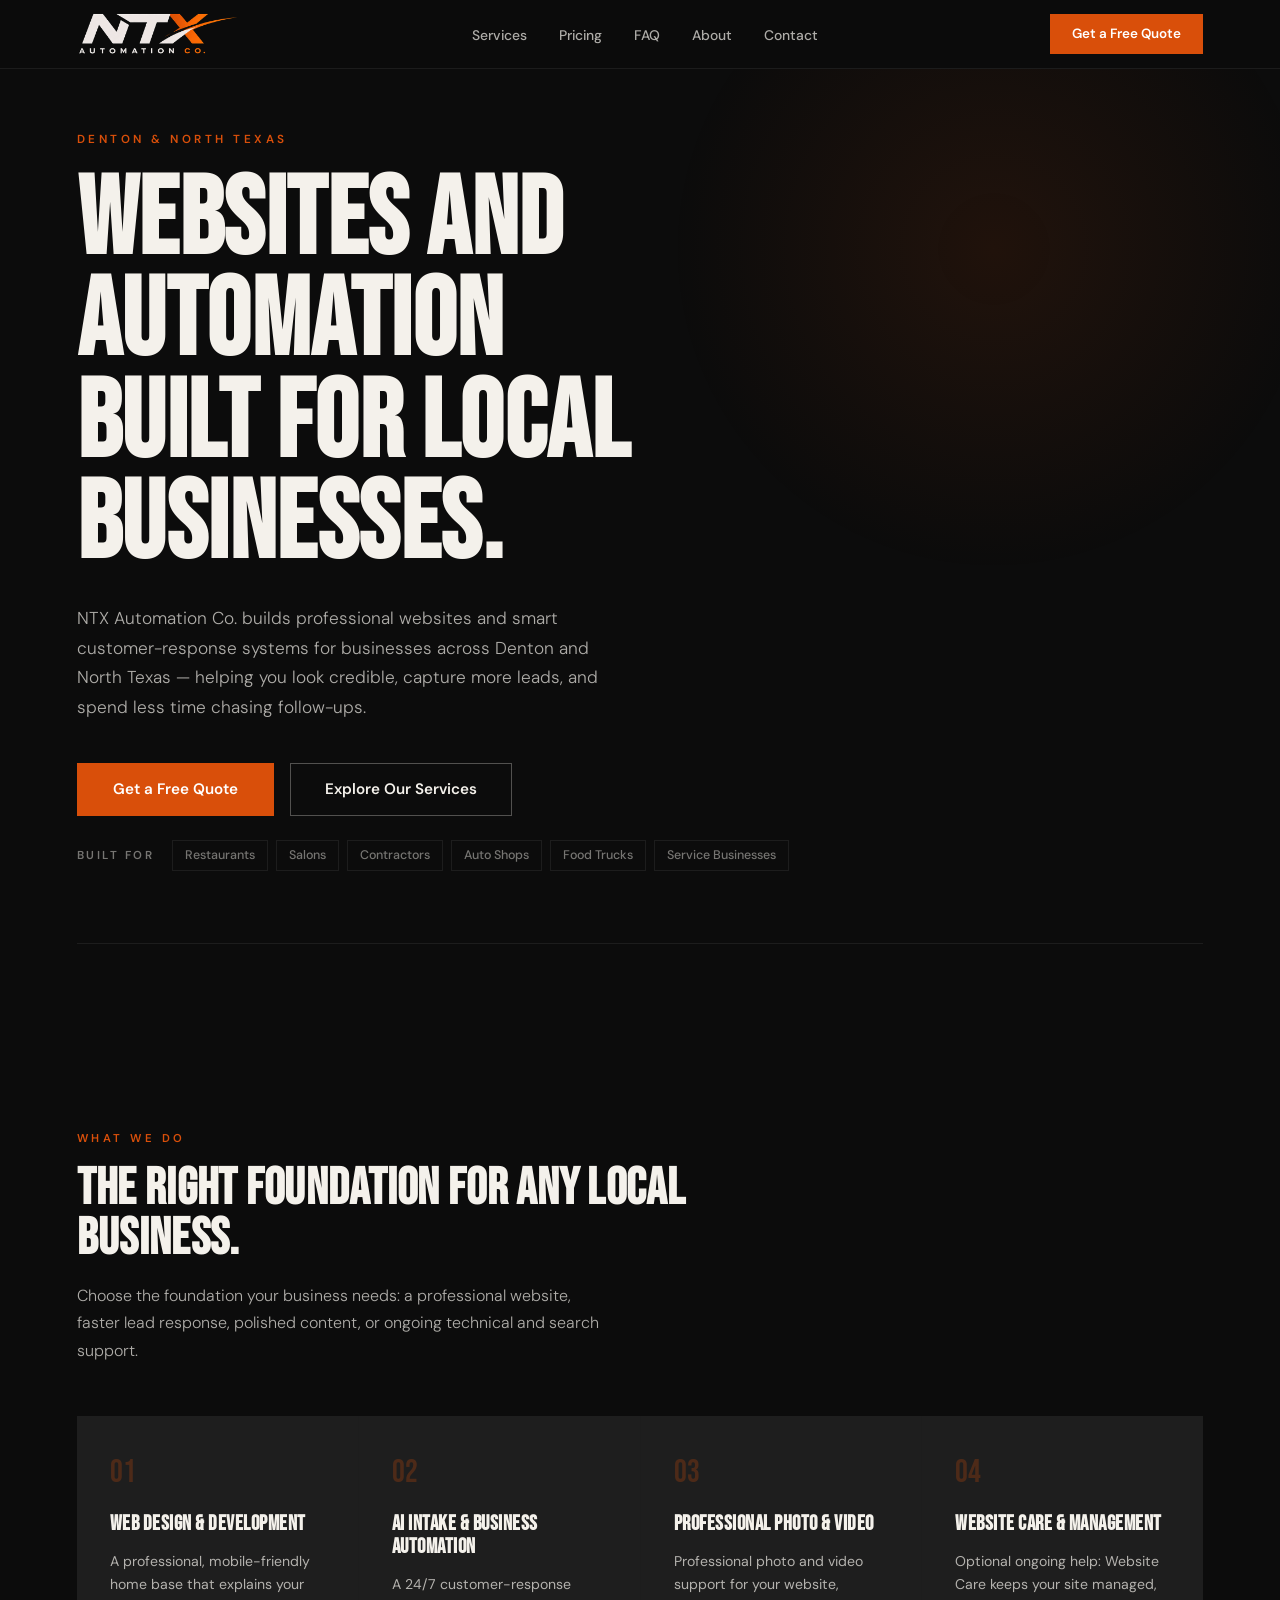
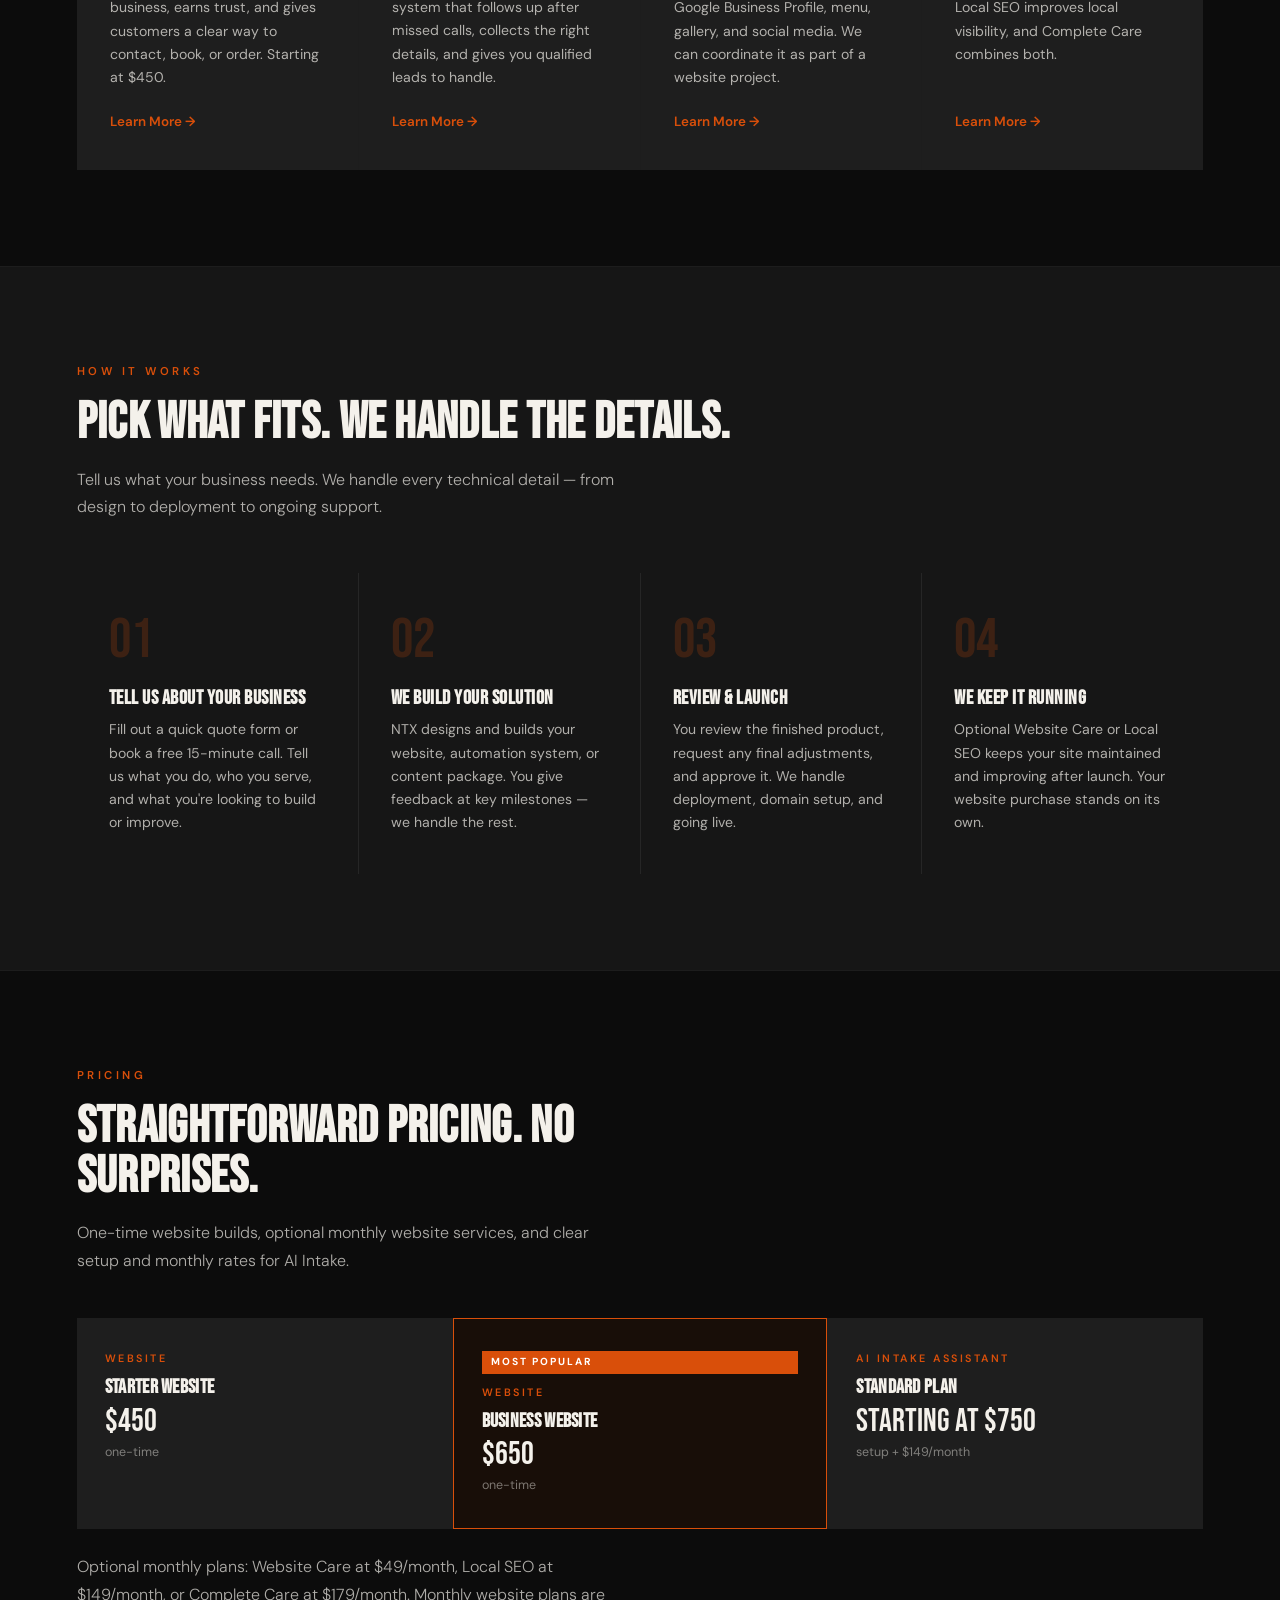
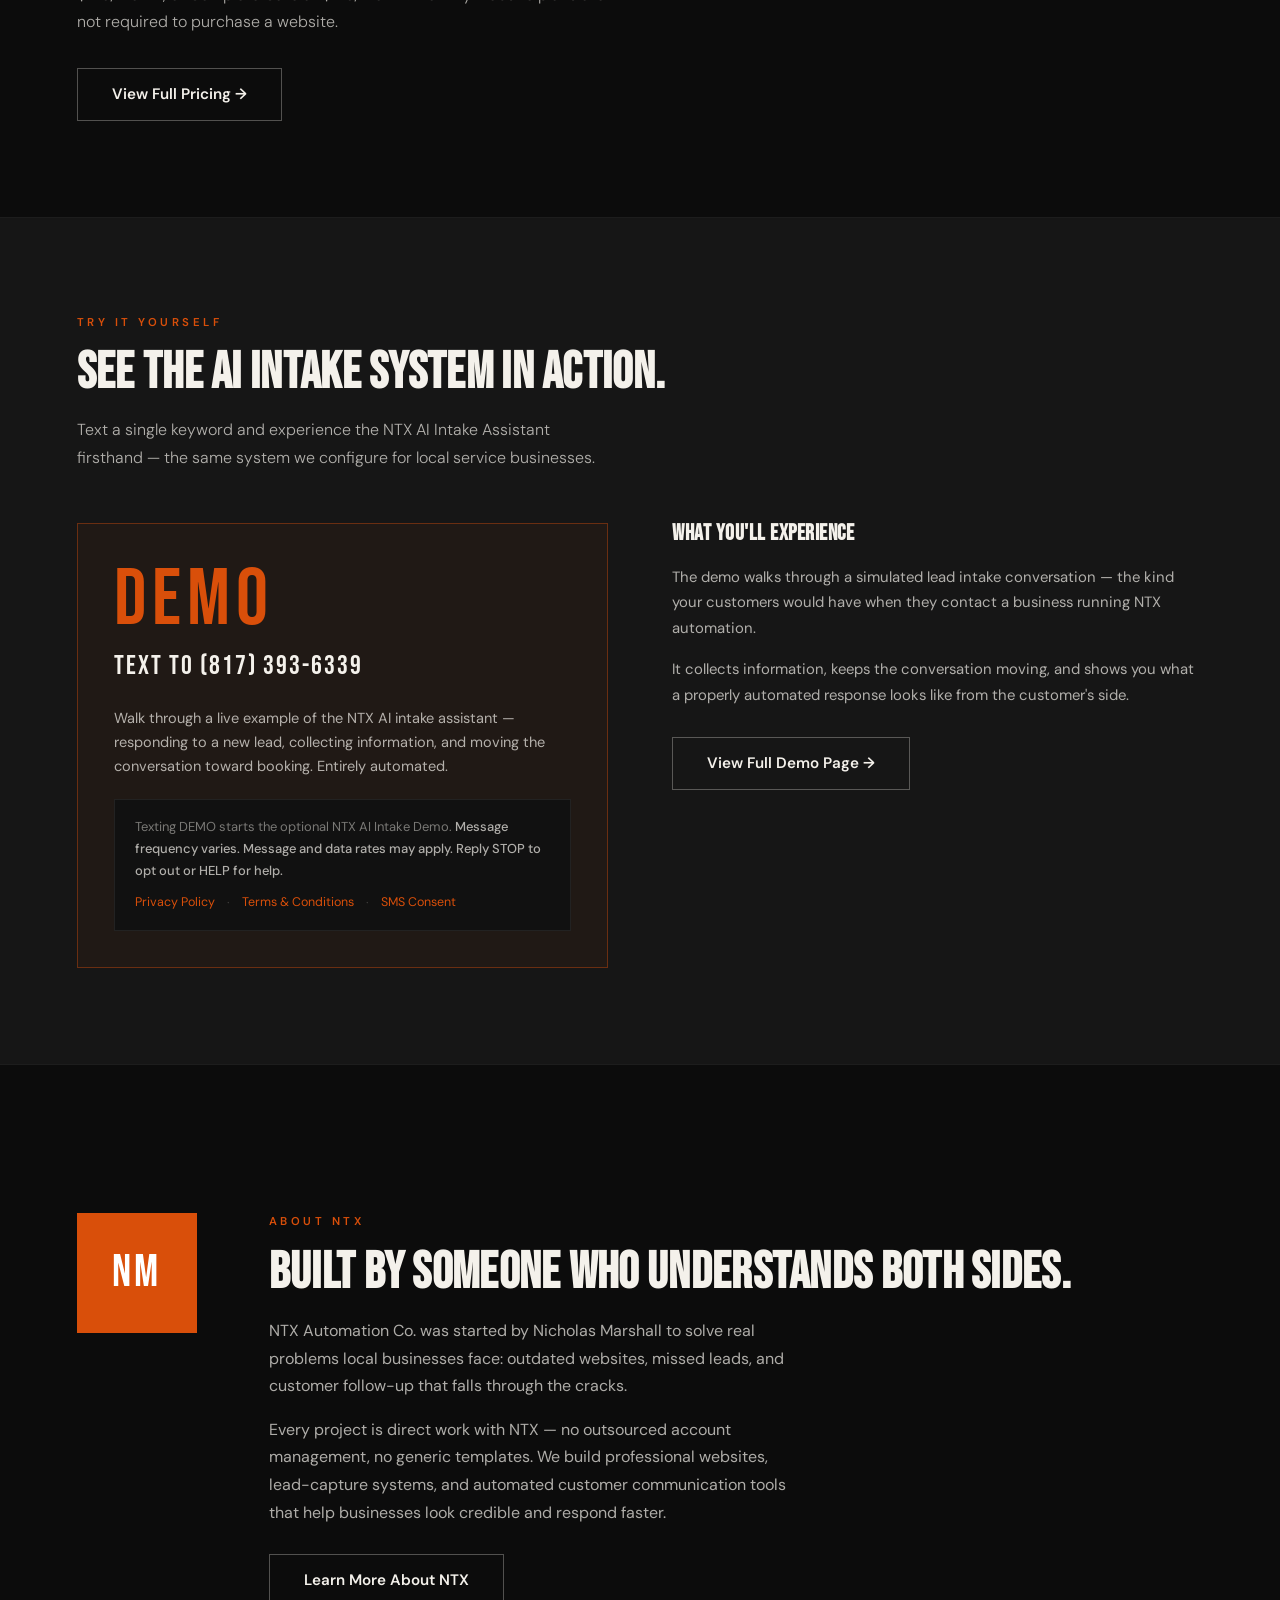
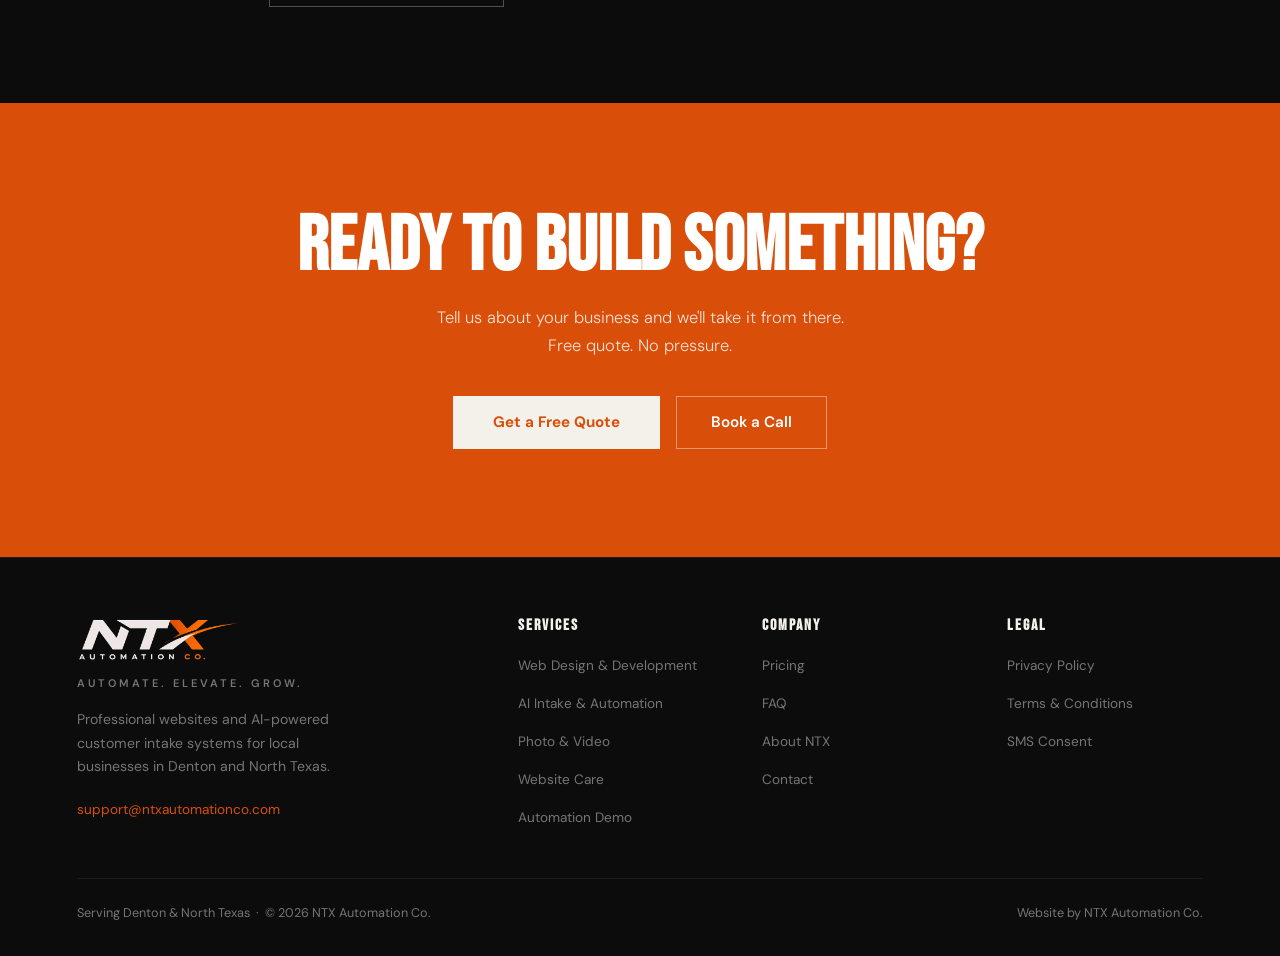
==== commit 1cea37bd: "Simplify service language and photo support flow" ====
--- a/index.html
+++ b/index.html
@@ -186,7 +186,7 @@
     <article class="service-card-hp reveal reveal-d3">
       <div class="card-num">03</div>
       <h3>Professional Photo &amp; Video</h3>
-      <p>Photo and video coordinated through NTX and Livengood Photos—built around your website, Google Business Profile, menu, gallery, and social content.</p>
+      <p>Professional photo and video support for your website, Google Business Profile, menu, gallery, and social media. We can coordinate it as part of a website project.</p>
       <a class="card-link" href="/photo-video.html" aria-label="Learn more about Professional Photo and Video">Learn More →</a>
     </article>
     <article class="service-card-hp reveal reveal-d4">
@@ -329,4 +329,3 @@
 <script src="/components.js"></script>
 </body>
 </html>
-
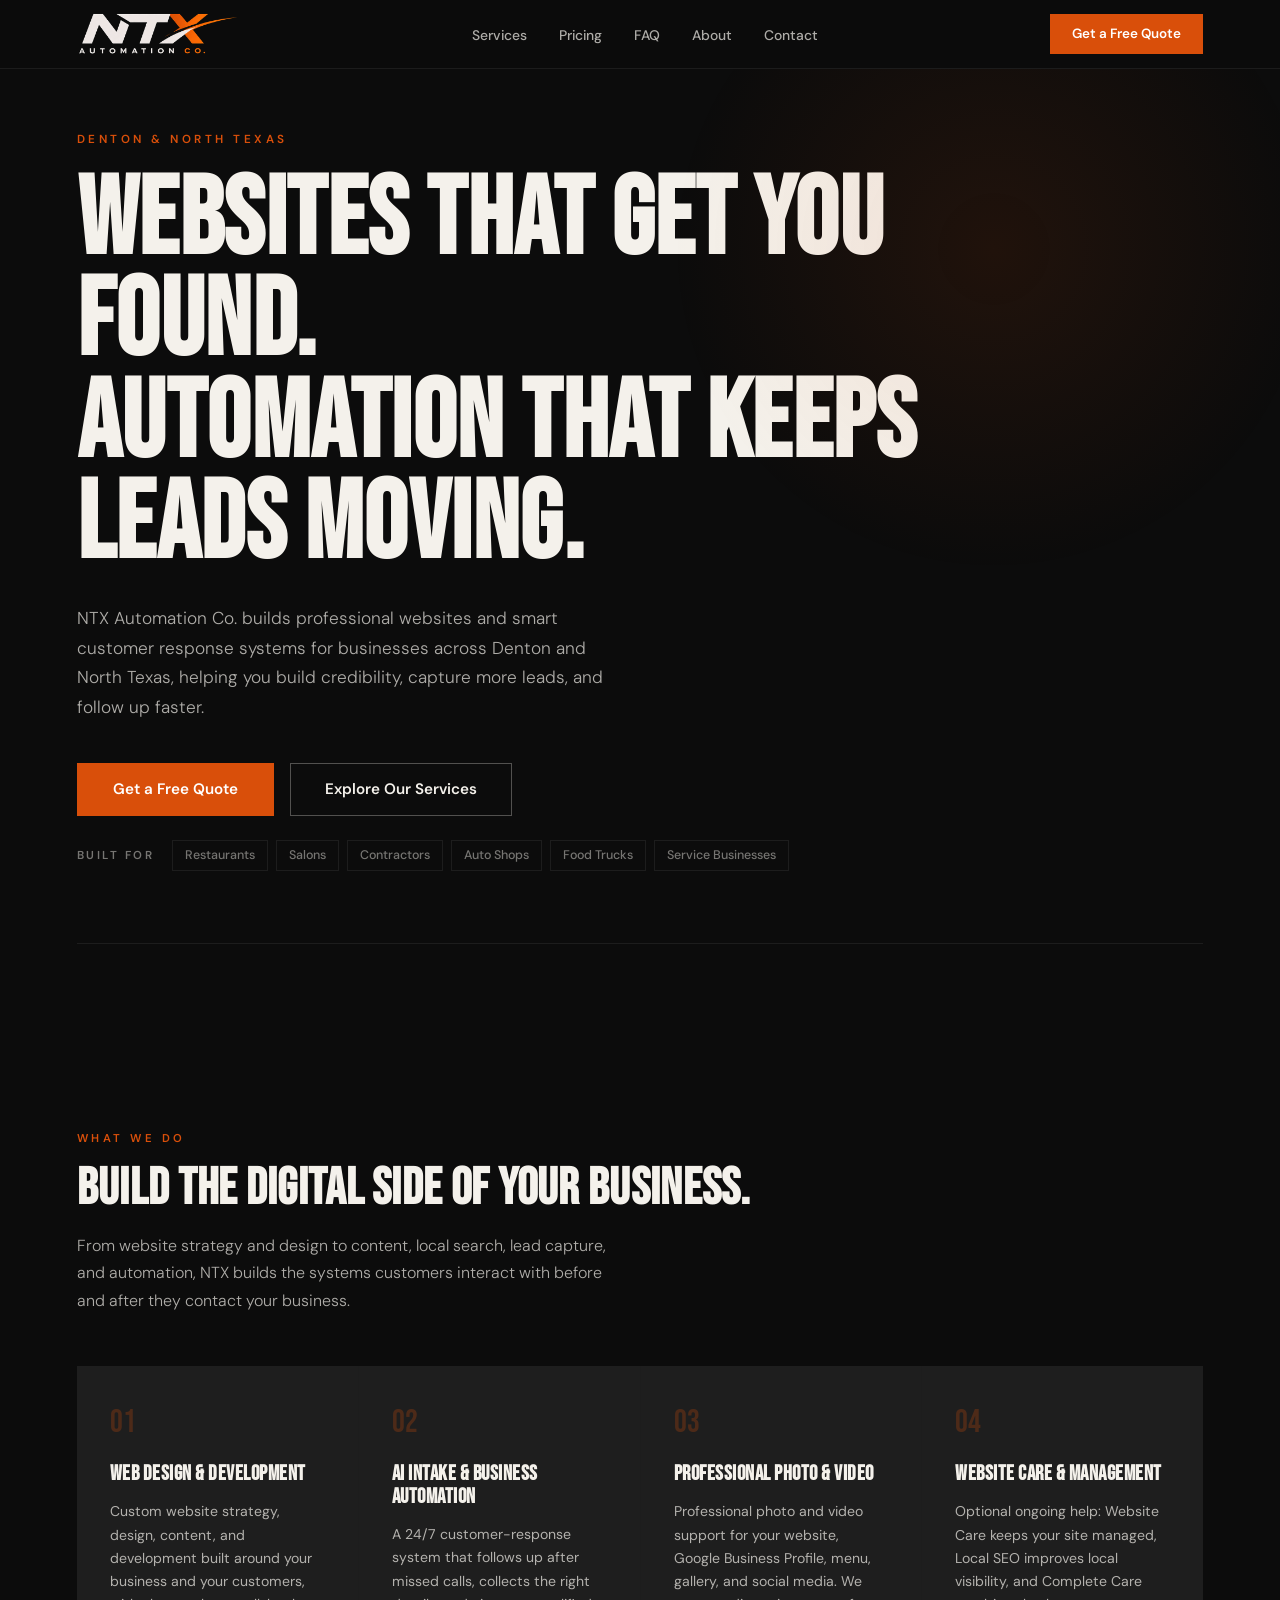
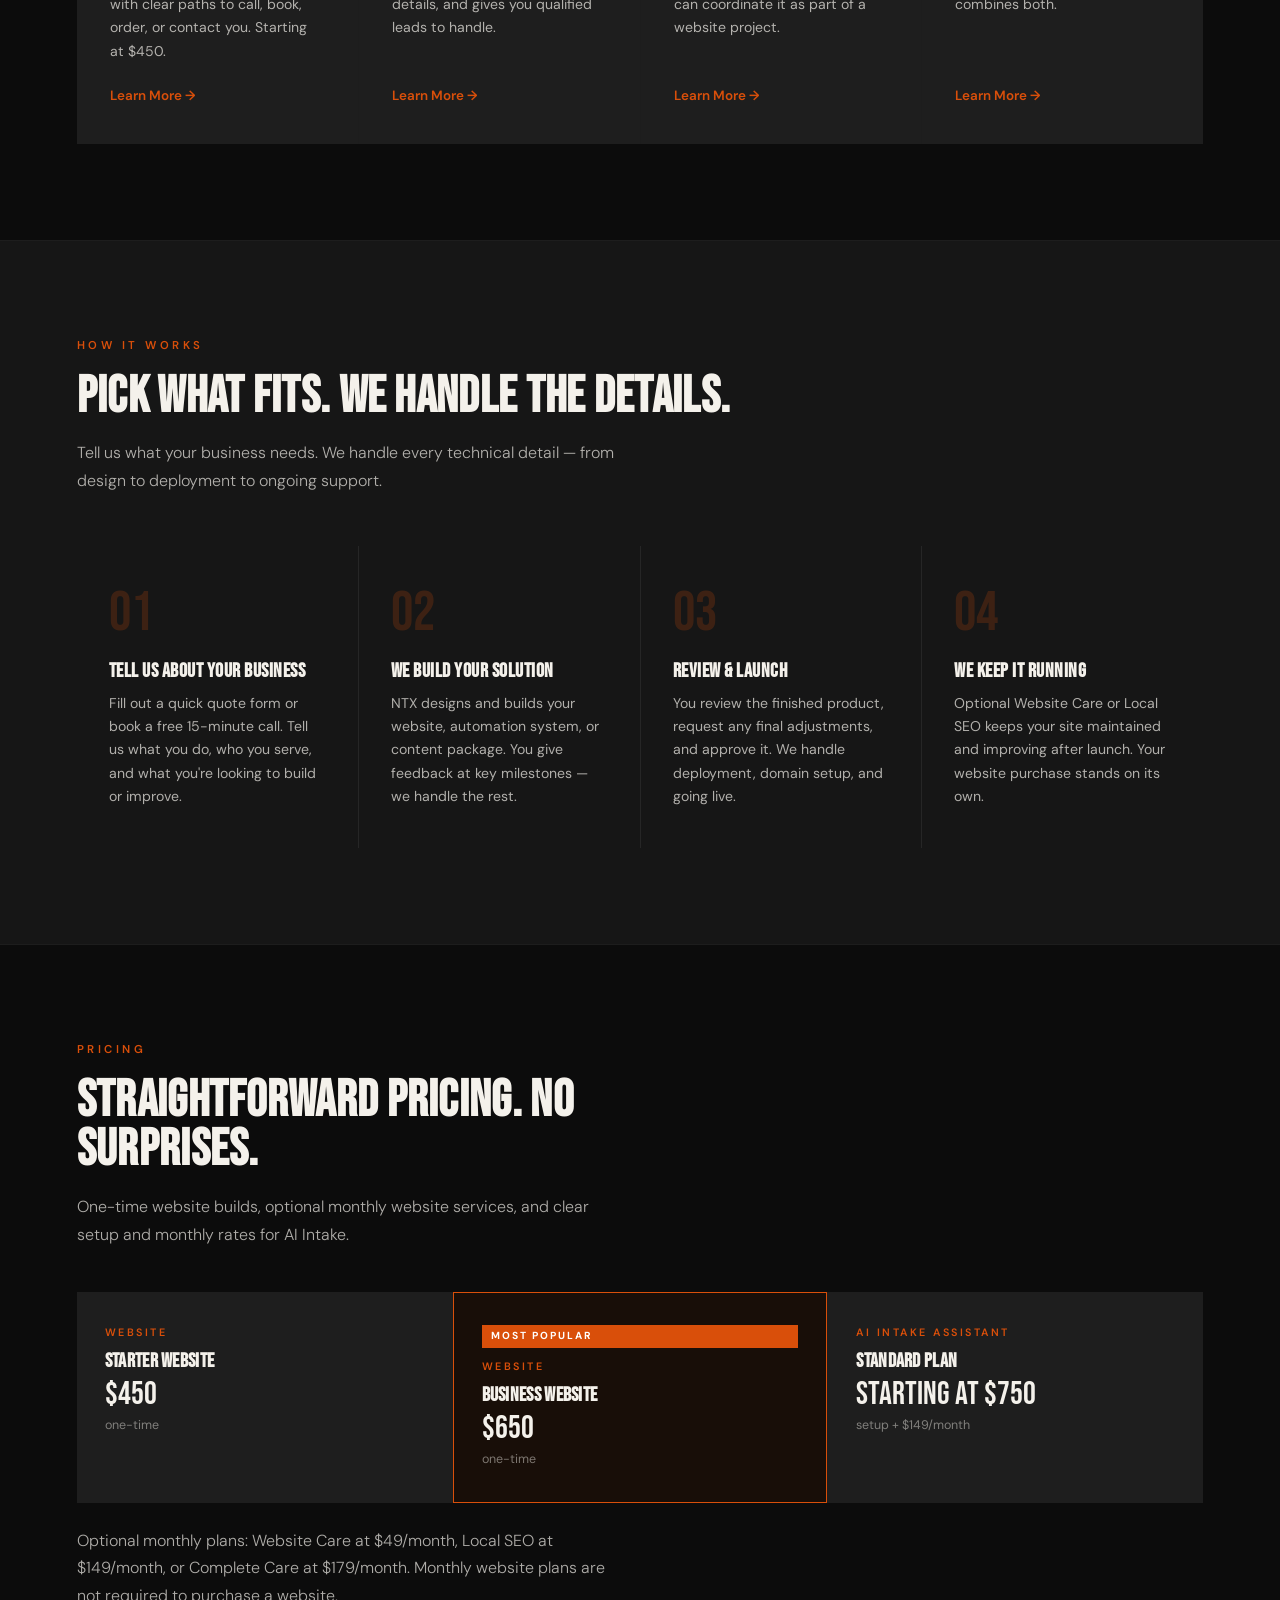
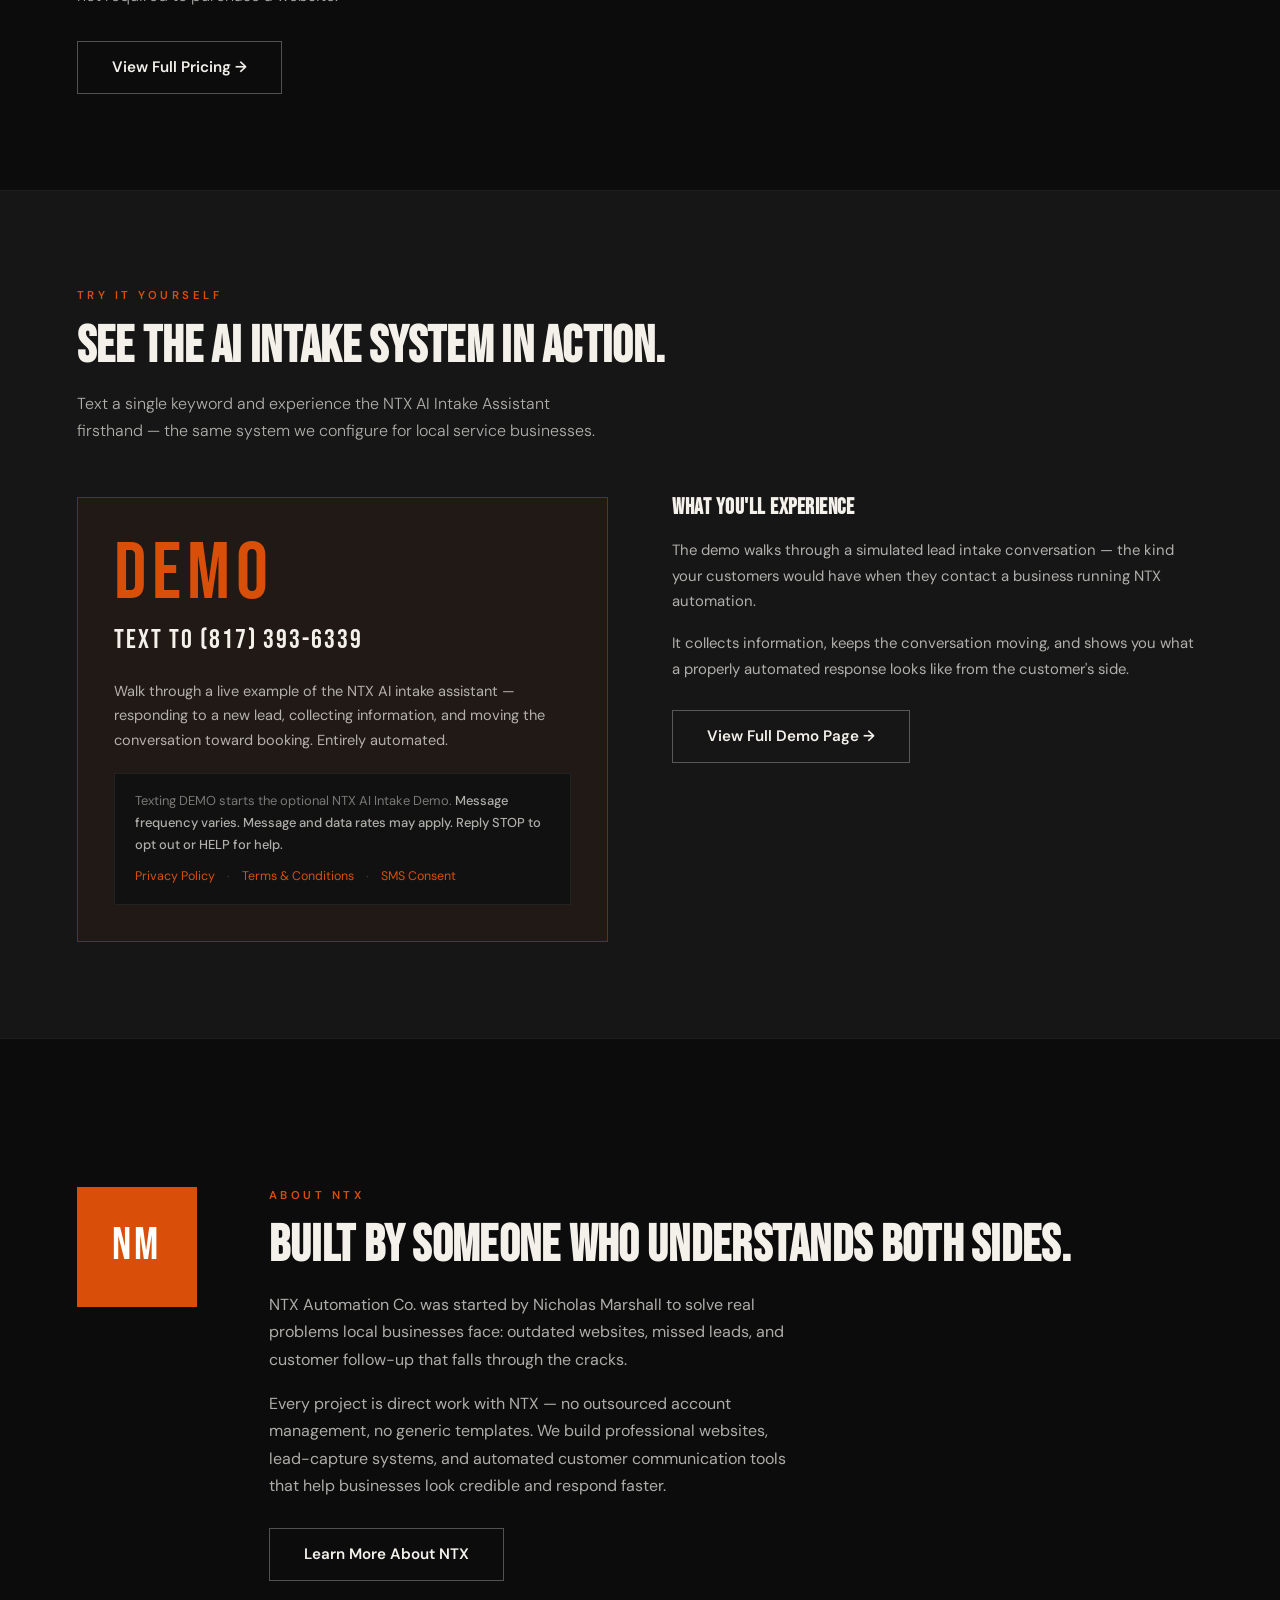
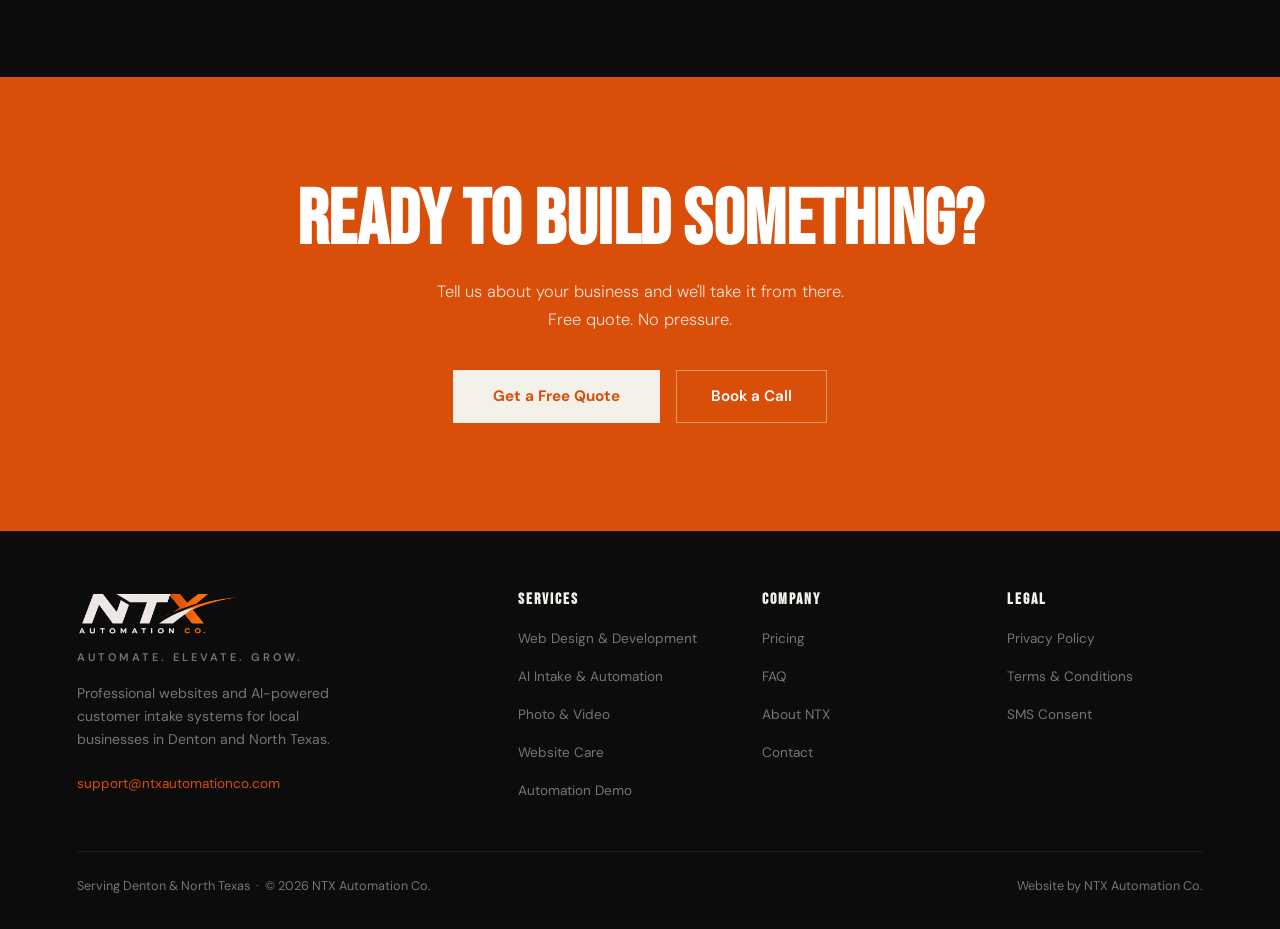
==== commit 96c1a65f: "Strengthen homepage positioning and website service copy" ====
--- a/index.html
+++ b/index.html
@@ -144,8 +144,8 @@
 
 <section class="hero" id="home" aria-labelledby="hero-heading">
   <p class="hero-eyebrow">Denton &amp; North Texas</p>
-  <h1 id="hero-heading">Websites and Automation<br>Built for Local Businesses.</h1>
-  <p class="hero-sub">NTX Automation Co. builds professional websites and smart customer-response systems for businesses across Denton and North Texas — helping you look credible, capture more leads, and spend less time chasing follow-ups.</p>
+  <h1 id="hero-heading">Websites That Get You Found.<br>Automation That Keeps Leads Moving.</h1>
+  <p class="hero-sub">NTX Automation Co. builds professional websites and smart customer response systems for businesses across Denton and North Texas, helping you build credibility, capture more leads, and follow up faster.</p>
   <div class="hero-actions">
     <a href="/contact.html" class="btn-primary">Get a Free Quote</a>
     <a href="/services.html" class="btn-ghost">Explore Our Services</a>
@@ -167,14 +167,14 @@
 <section class="services-section" id="services" aria-labelledby="services-heading">
   <div class="reveal">
     <span class="label">What We Do</span>
-    <h2 class="section-heading" id="services-heading">The Right Foundation for Any Local Business.</h2>
-    <p class="section-body">Choose the foundation your business needs: a professional website, faster lead response, polished content, or ongoing technical and search support.</p>
+    <h2 class="section-heading" id="services-heading">Build the Digital Side of Your Business.</h2>
+    <p class="section-body">From website strategy and design to content, local search, lead capture, and automation, NTX builds the systems customers interact with before and after they contact your business.</p>
   </div>
   <div class="services-grid-4">
     <article class="service-card-hp reveal reveal-d1">
       <div class="card-num">01</div>
       <h3>Web Design &amp; Development</h3>
-      <p>A professional, mobile-friendly home base that explains your business, earns trust, and gives customers a clear way to contact, book, or order. Starting at $450.</p>
+      <p>Custom website strategy, design, content, and development built around your business and your customers, with clear paths to call, book, order, or contact you. Starting at $450.</p>
       <a class="card-link" href="/web-design.html" aria-label="Learn more about Web Design and Development">Learn More →</a>
     </article>
     <article class="service-card-hp reveal reveal-d2">
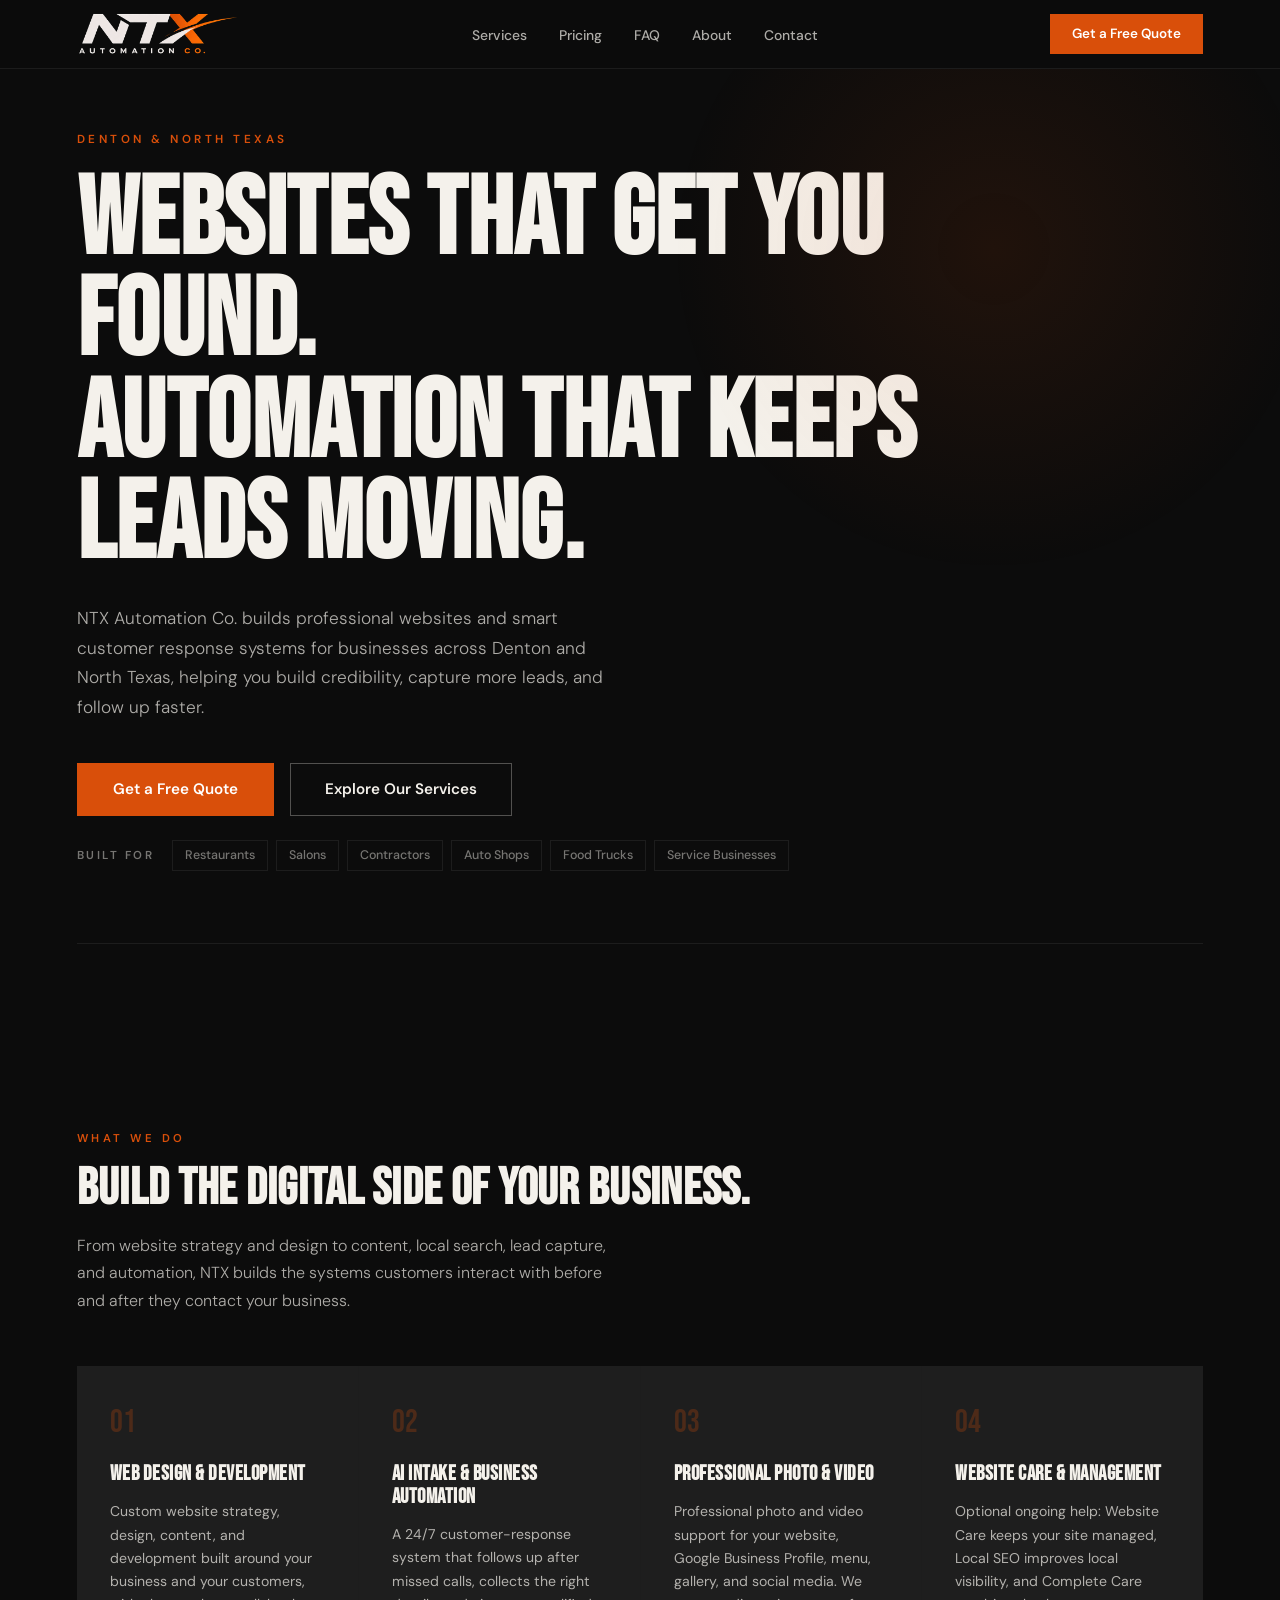
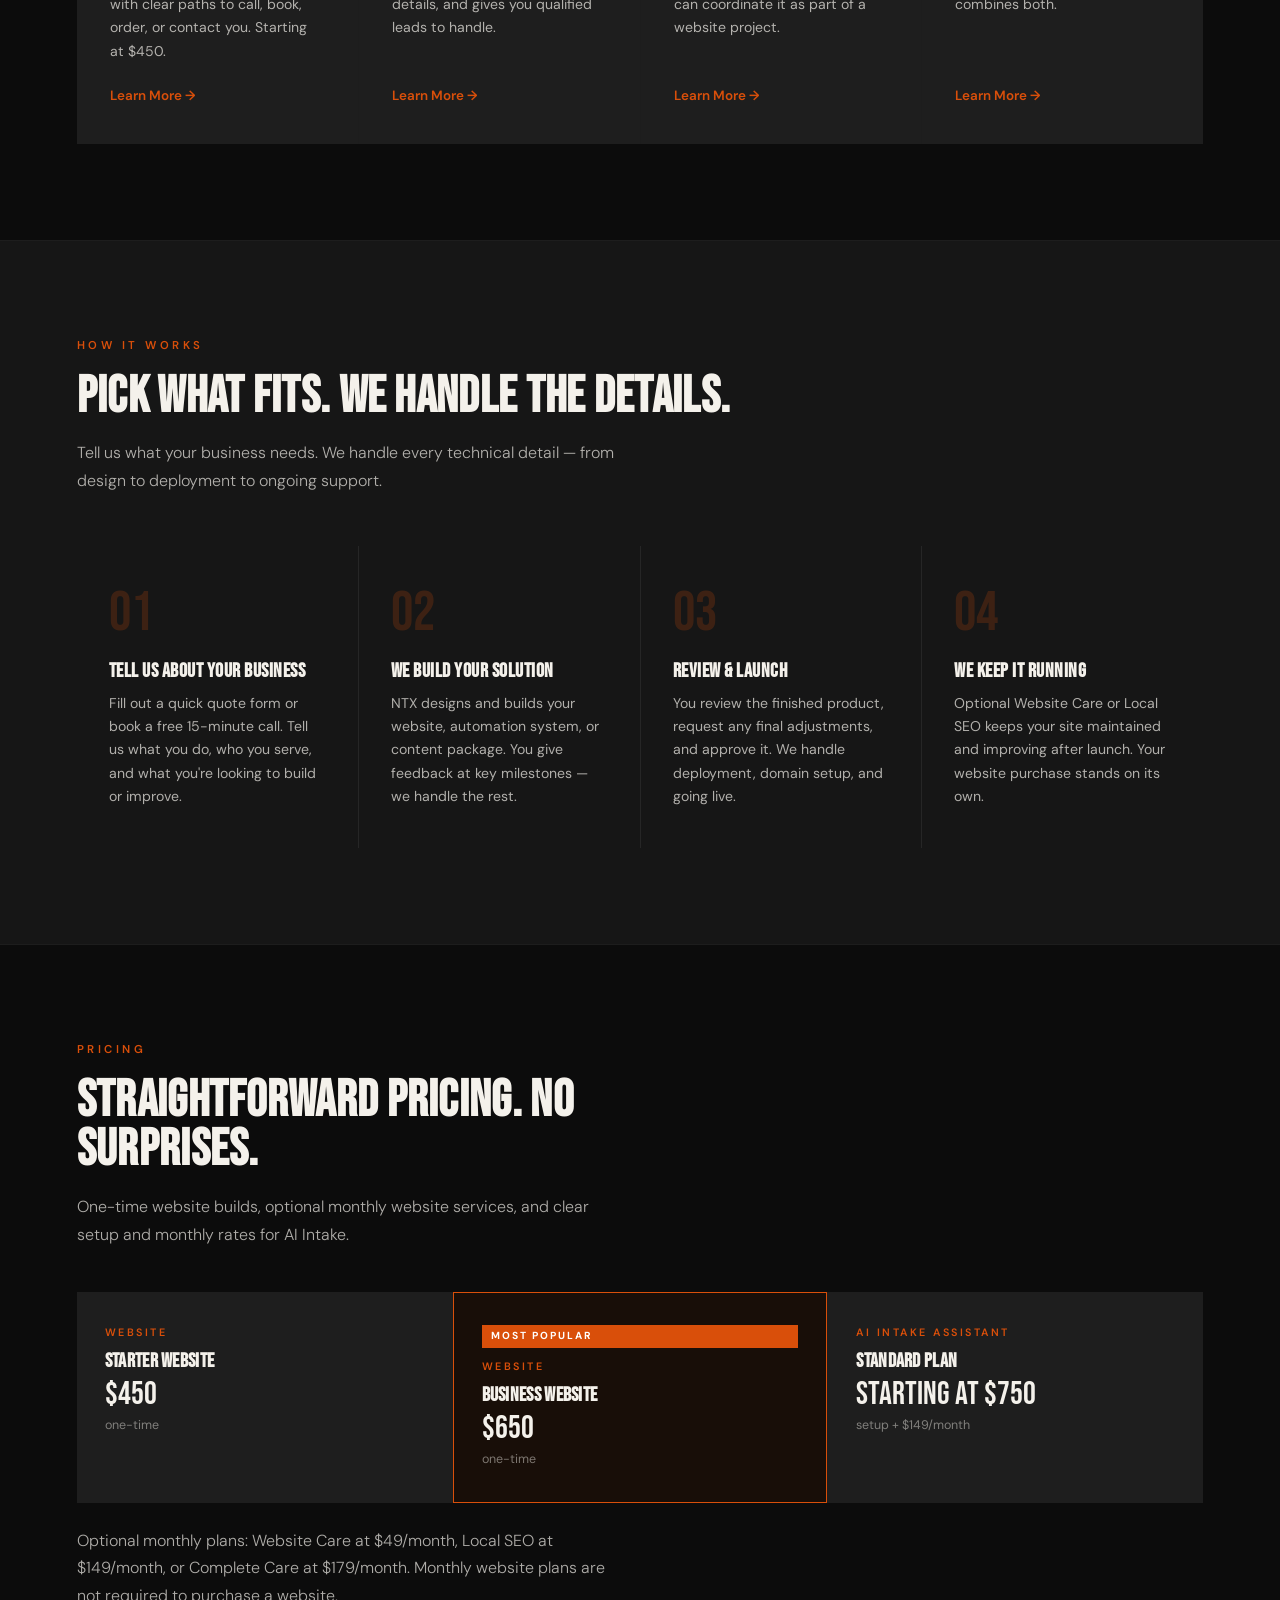
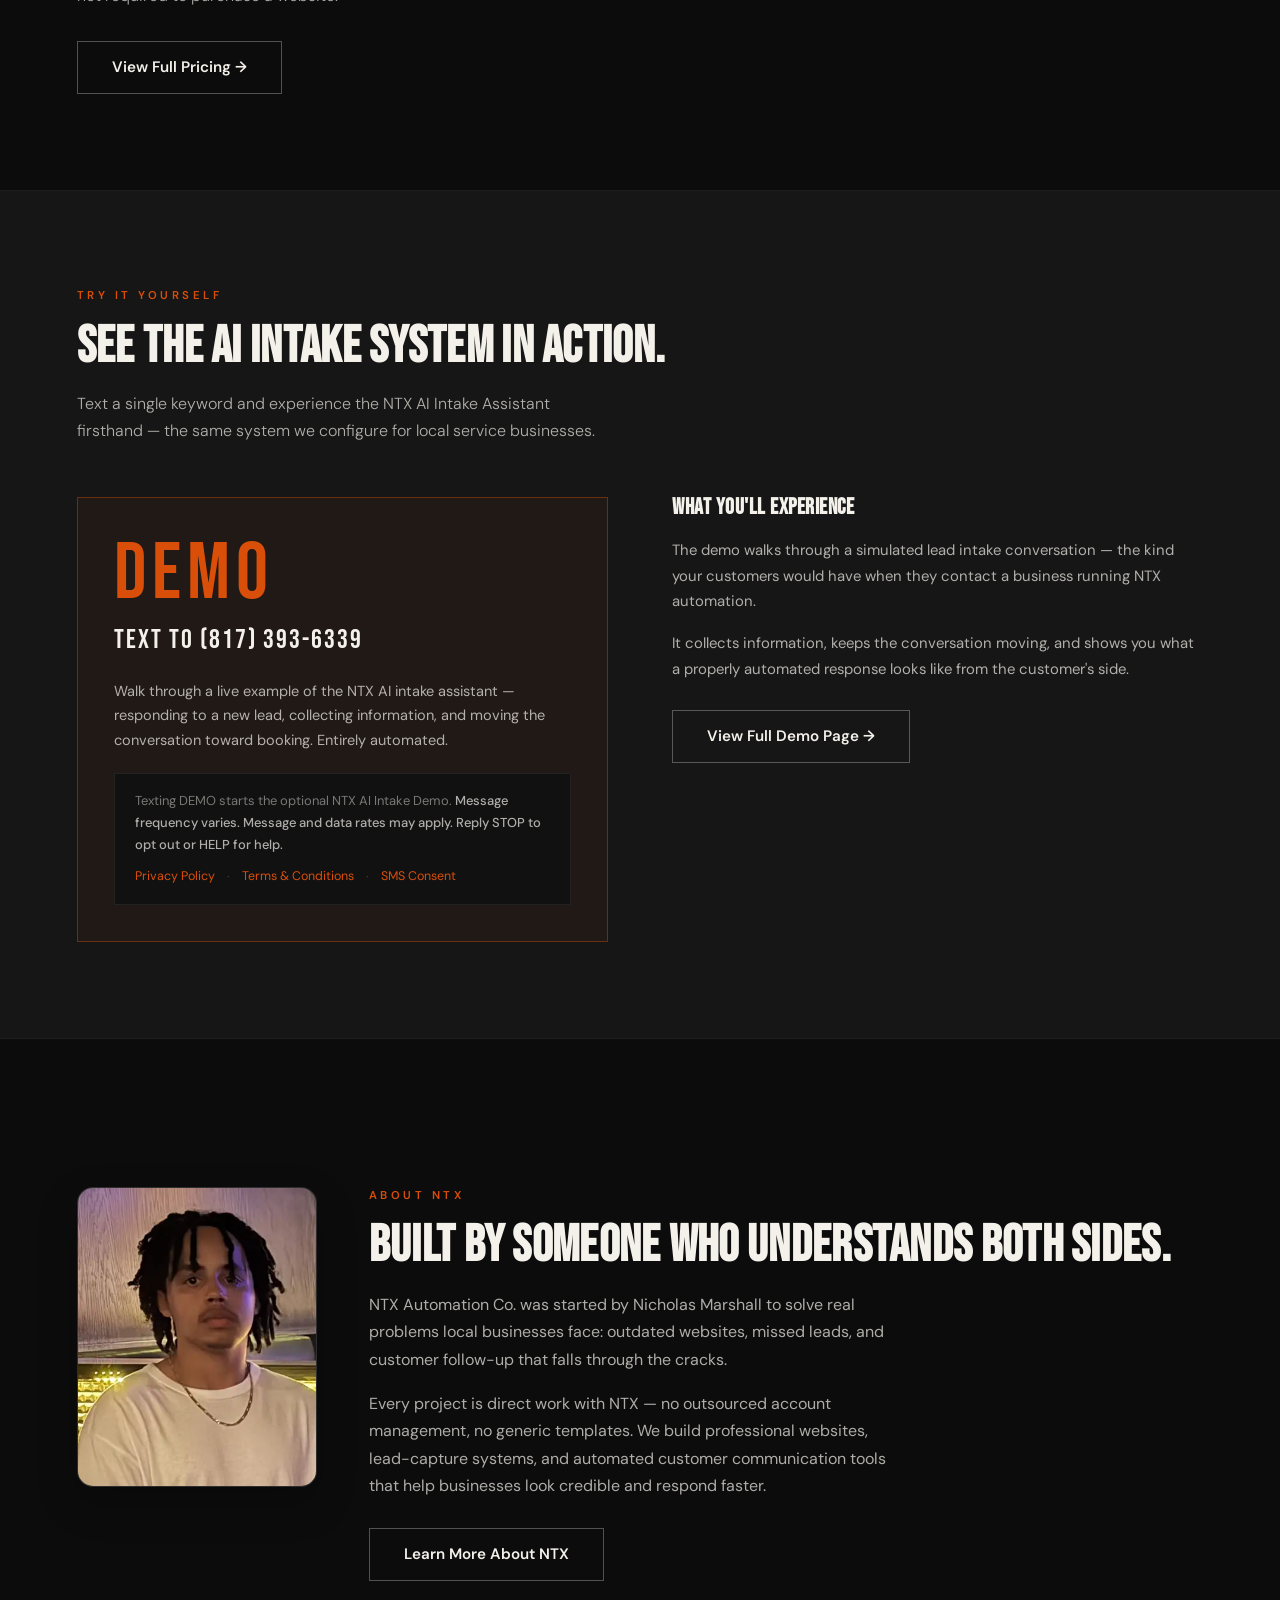
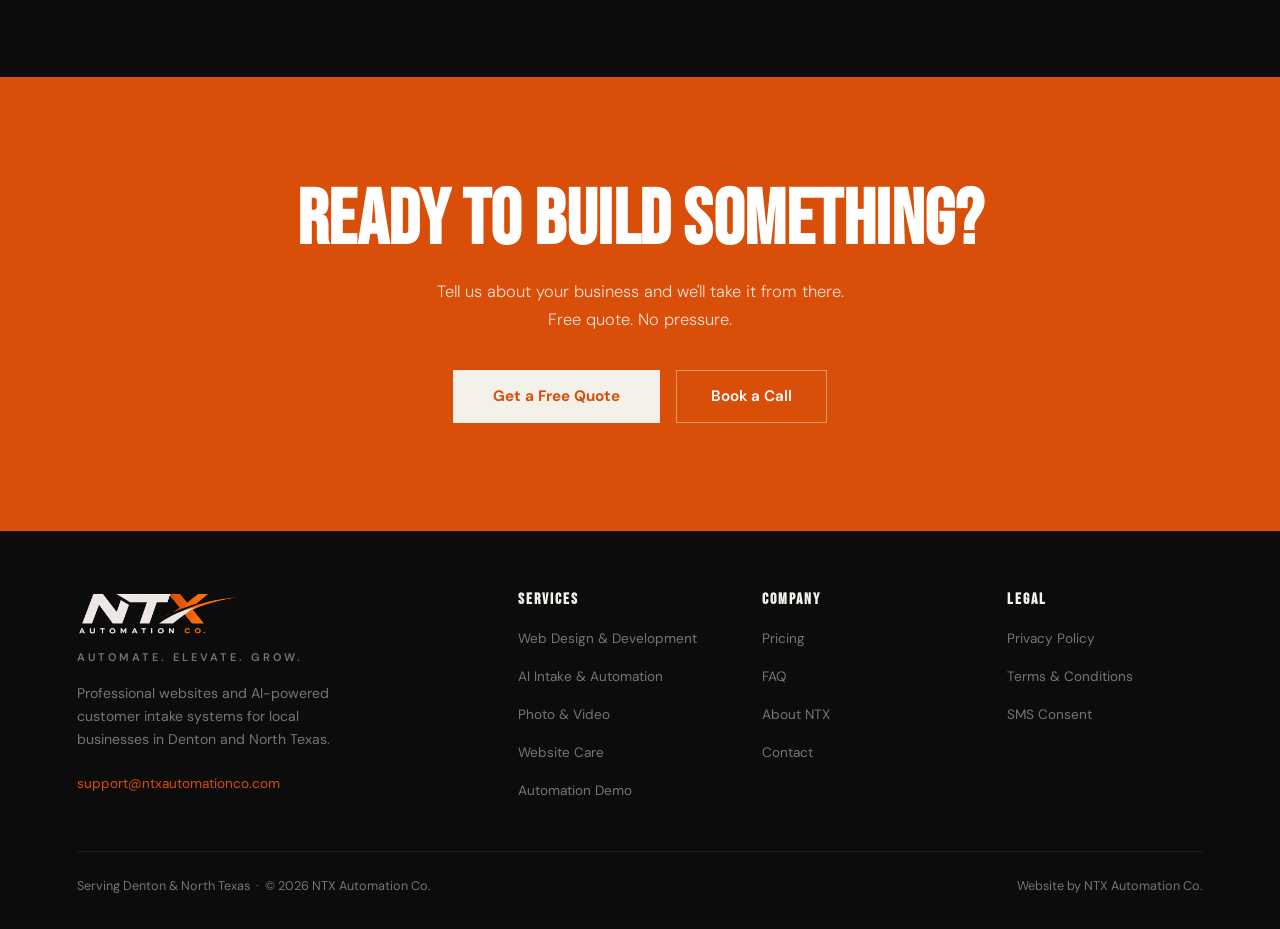
==== commit 1e32d0a8: "Use founder portrait in homepage About teaser" ====
--- a/index.html
+++ b/index.html
@@ -116,7 +116,9 @@
 .demo-keyword-display { font-family: 'Bebas Neue', sans-serif; font-size: 5rem; color: var(--orange); letter-spacing: 6px; line-height: 1; margin-bottom: 4px; }
 .demo-number { font-family: 'Bebas Neue', sans-serif; font-size: 1.7rem; color: var(--white); letter-spacing: 2px; margin-bottom: 18px; }
 .about-teaser { background: var(--black); }
-.about-teaser-inner { display: grid; grid-template-columns: 140px 1fr; gap: 52px; align-items: start; margin-top: 52px; }
+.about-teaser-inner { display: grid; grid-template-columns: minmax(180px, 240px) 1fr; gap: 52px; align-items: start; margin-top: 52px; }
+.about-teaser-photo-wrap { width: 100%; max-width: 240px; aspect-ratio: 4 / 5; overflow: hidden; border-radius: 16px; border: 1px solid var(--border); background: var(--card); box-shadow: 0 16px 40px rgba(0,0,0,0.24); }
+.about-teaser-photo { width: 100%; height: 100%; display: block; object-fit: cover; object-position: center; }
 .about-intro h2 { font-family: 'Bebas Neue', sans-serif; font-size: clamp(2.2rem, 4vw, 3.2rem); line-height: 0.97; margin-bottom: 20px; }
 .about-intro p { font-size: 1rem; color: var(--body); line-height: 1.72; margin-bottom: 16px; max-width: 540px; }
 .about-intro p:last-of-type { margin-bottom: 28px; }
@@ -303,7 +305,9 @@
 <section class="about-teaser" id="about-teaser" aria-labelledby="about-teaser-heading">
   <div class="about-teaser-inner">
     <div class="reveal">
-      <div class="founder-monogram" aria-hidden="true"><span>NM</span></div>
+      <div class="about-teaser-photo-wrap">
+        <img class="about-teaser-photo" src="/assets/nicholas-marshall-founder.webp" alt="Nicholas Marshall, founder of NTX Automation Co." width="400" height="500"/>
+      </div>
     </div>
     <div class="about-intro reveal reveal-d2">
       <span class="label">About NTX</span>
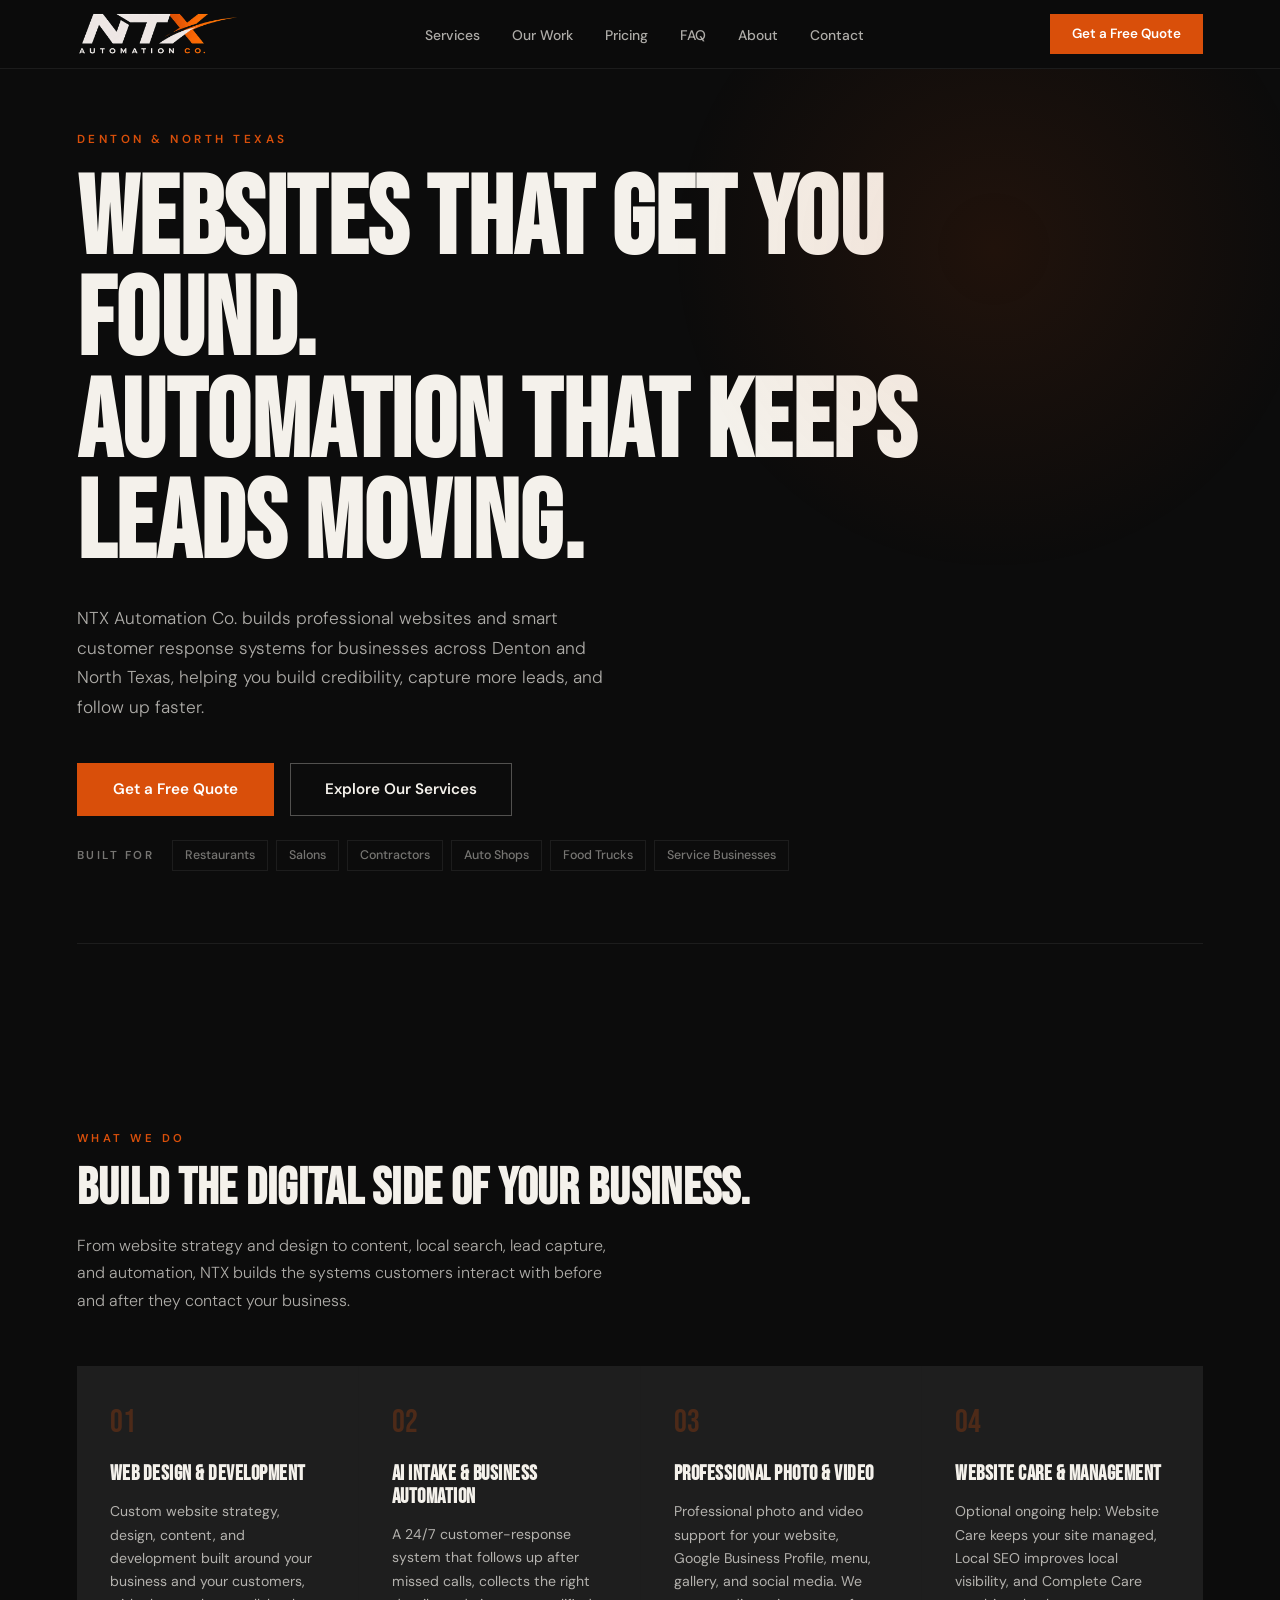
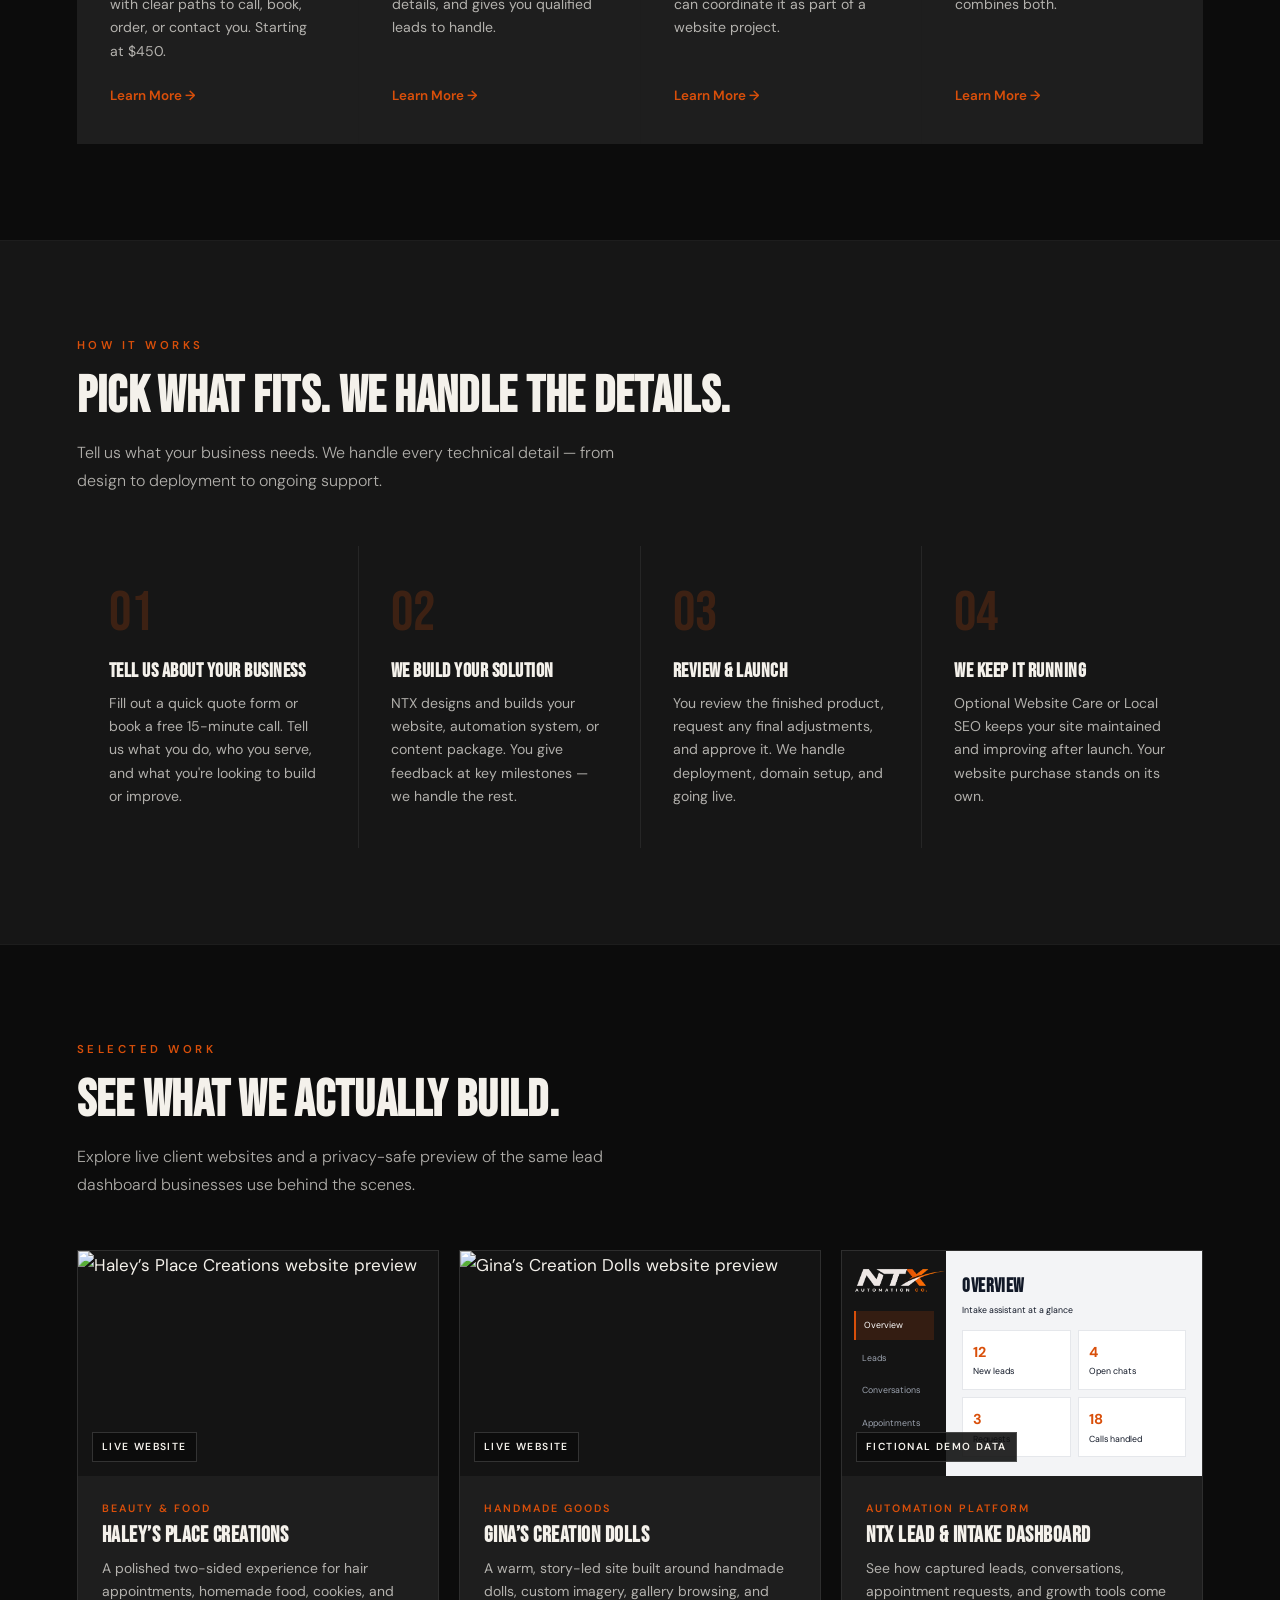
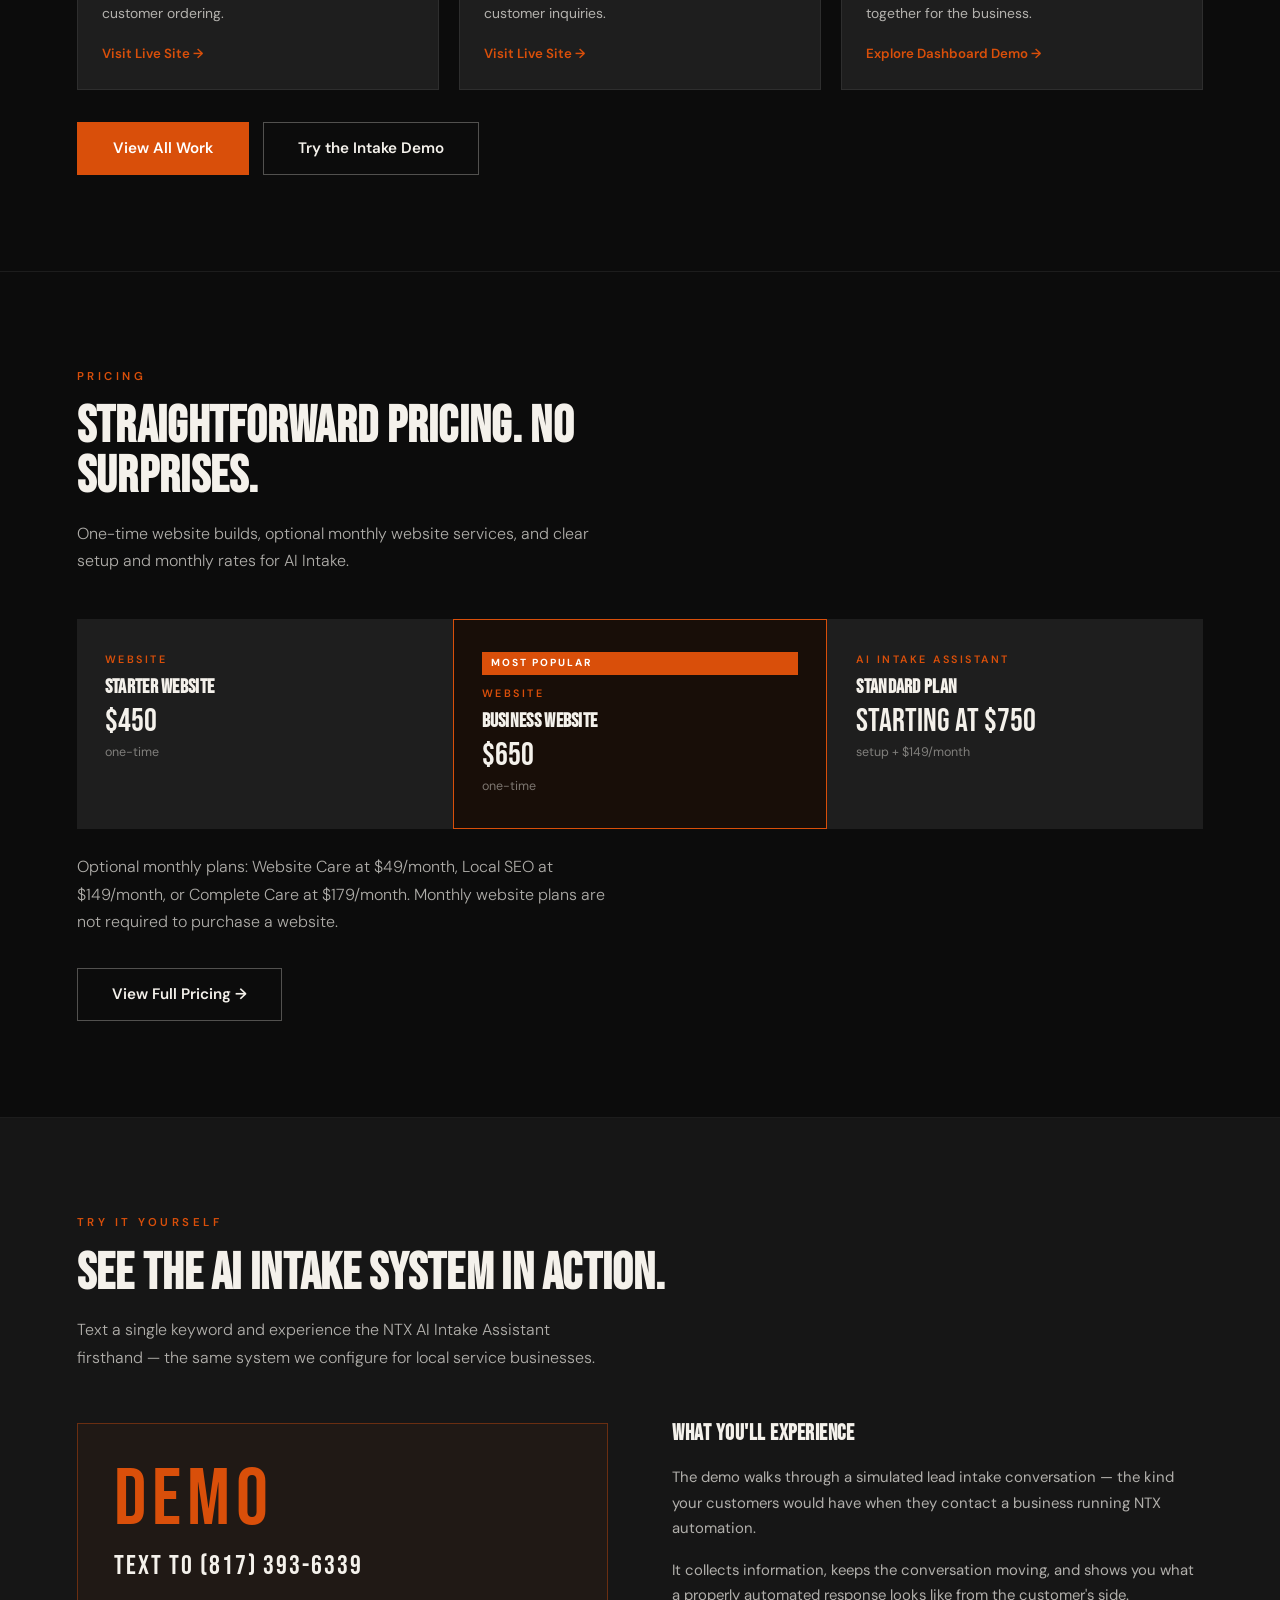
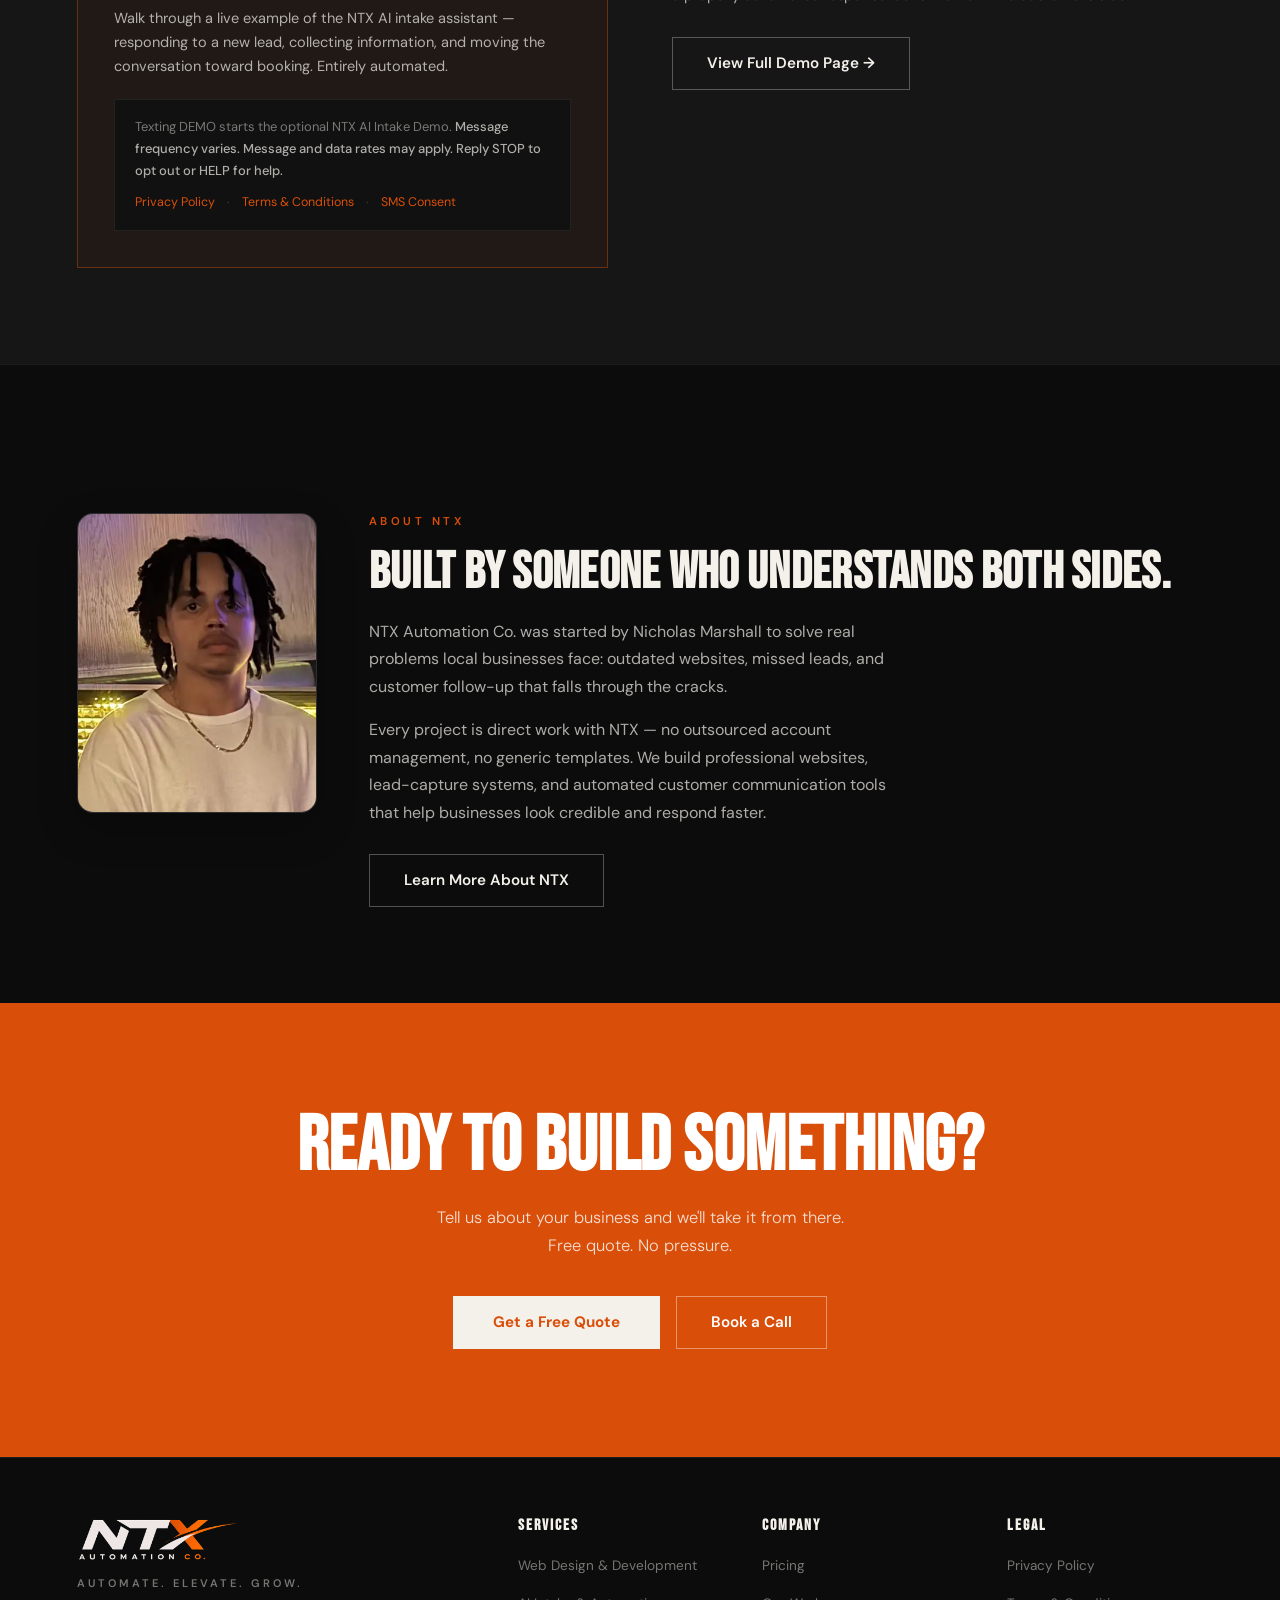
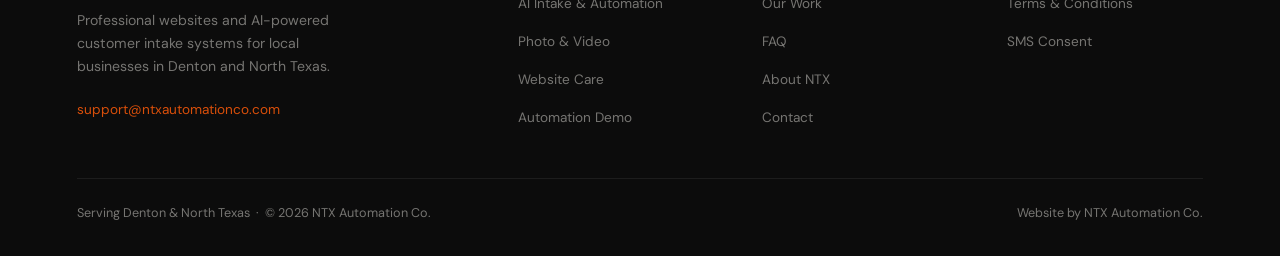
==== commit 1f75579d: "Show real projects and dashboard demo" ====
--- a/index.html
+++ b/index.html
@@ -1,6 +1,13 @@
 <!DOCTYPE html>
 <html lang="en">
 <head>
+<script async src="https://www.googletagmanager.com/gtag/js?id=G-VB2LJ80J1F"></script>
+<script>
+  window.dataLayer = window.dataLayer || [];
+  function gtag(){dataLayer.push(arguments);}
+  gtag("js", new Date());
+  gtag("config", "G-VB2LJ80J1F");
+</script>
 <meta charset="UTF-8"/>
 <meta name="viewport" content="width=device-width, initial-scale=1.0"/>
 <title>NTX Automation Co. — Websites & Smart Automation for North Texas Businesses</title>
@@ -110,6 +117,44 @@
 .process-num { font-family: 'Bebas Neue', sans-serif; font-size: 3.5rem; color: var(--orange); opacity: 0.2; line-height: 1; margin-bottom: 20px; }
 .process-step h3 { font-family: 'Bebas Neue', sans-serif; font-size: 1.25rem; letter-spacing: 0.5px; color: var(--white); margin-bottom: 10px; }
 .process-step p { font-size: 0.88rem; color: var(--body); line-height: 1.65; }
+.work-section { background: var(--black); }
+.work-grid {
+  display: grid; grid-template-columns: repeat(3, 1fr); gap: 20px; margin-top: 52px;
+}
+.work-card {
+  border: 1px solid var(--border); background: var(--card); overflow: hidden;
+  display: flex; flex-direction: column; transition: border-color 0.2s, transform 0.2s;
+}
+.work-card:hover { border-color: var(--orange); transform: translateY(-3px); }
+.work-card__visual {
+  aspect-ratio: 16 / 10; position: relative; overflow: hidden; background: #141414;
+}
+.work-card__visual img { width: 100%; height: 100%; display: block; object-fit: cover; }
+.work-card__label {
+  position: absolute; left: 14px; bottom: 14px; padding: 6px 9px;
+  background: rgba(12,12,12,0.88); border: 1px solid rgba(255,255,255,0.16);
+  color: var(--white); font-size: 0.64rem; font-weight: 600;
+  letter-spacing: 1.4px; text-transform: uppercase;
+}
+.work-card__dashboard {
+  height: 100%; display: grid; grid-template-columns: 29% 1fr; color: #f4f1eb;
+  background: #f3f4f6; font-size: 0.55rem;
+}
+.work-card__side { background: #141414; padding: 17px 12px; }
+.work-card__side img { width: 92px; height: auto; object-fit: contain; margin-bottom: 18px; }
+.work-card__nav { display: block; padding: 7px 8px; margin-bottom: 4px; color: #9ca3af; }
+.work-card__nav.is-active { color: #fff; background: rgba(217,79,10,0.16); border-left: 2px solid var(--orange); }
+.work-card__dash-main { padding: 20px 16px; color: #111827; }
+.work-card__dash-main strong { display: block; font-family: 'Bebas Neue', sans-serif; font-size: 1.2rem; letter-spacing: 0.4px; }
+.work-card__mini-stats { display: grid; grid-template-columns: repeat(2,1fr); gap: 7px; margin-top: 12px; }
+.work-card__mini-stat { padding: 10px; background: white; border: 1px solid #e5e7eb; }
+.work-card__mini-stat b { display: block; color: var(--orange); font-size: 0.9rem; }
+.work-card__body { padding: 24px; display: flex; flex-direction: column; flex: 1; }
+.work-card__type { color: var(--orange); font-size: 0.67rem; font-weight: 600; letter-spacing: 2px; text-transform: uppercase; margin-bottom: 8px; }
+.work-card h3 { font-family: 'Bebas Neue', sans-serif; font-size: 1.35rem; letter-spacing: 0.5px; margin-bottom: 10px; }
+.work-card p { color: var(--body); font-size: 0.87rem; line-height: 1.62; flex: 1; }
+.work-card a { color: var(--orange); font-size: 0.83rem; font-weight: 600; text-decoration: none; margin-top: 18px; }
+.work-actions { display: flex; gap: 14px; flex-wrap: wrap; margin-top: 32px; }
 .demo-teaser { background: var(--gray); }
 .demo-teaser-inner { display: grid; grid-template-columns: 1fr 1fr; gap: 64px; align-items: start; margin-top: 52px; }
 .demo-teaser-box { padding: 36px; border: 1px solid rgba(217,79,10,0.4); background: rgba(217,79,10,0.05); }
@@ -125,6 +170,8 @@
 @media (max-width: 1024px) {
   .services-grid-4 { grid-template-columns: repeat(2, 1fr); }
   .process-grid { grid-template-columns: repeat(2, 1fr); }
+  .work-grid { grid-template-columns: repeat(2, 1fr); }
+  .work-card:last-child { grid-column: 1 / -1; }
 }
 @media (max-width: 768px) {
   .hero { padding: 110px 5% 72px; }
@@ -132,6 +179,8 @@
   .services-grid-4 { grid-template-columns: 1fr; background: transparent; }
   .service-card-hp { border: 1px solid var(--border); }
   .process-grid { grid-template-columns: 1fr; }
+  .work-grid { grid-template-columns: 1fr; }
+  .work-card:last-child { grid-column: auto; }
   .demo-teaser-inner { grid-template-columns: 1fr; gap: 36px; }
   .about-teaser-inner { grid-template-columns: 1fr; gap: 28px; }
 }
@@ -229,6 +278,76 @@
       <h3>We Keep It Running</h3>
       <p>Optional Website Care or Local SEO keeps your site maintained and improving after launch. Your website purchase stands on its own.</p>
     </div>
+  </div>
+</section>
+
+<hr class="section-rule"/>
+
+<section class="work-section" id="selected-work" aria-labelledby="work-heading">
+  <div class="reveal">
+    <span class="label">Selected Work</span>
+    <h2 class="section-heading" id="work-heading">See What We Actually Build.</h2>
+    <p class="section-body">Explore live client websites and a privacy-safe preview of the same lead dashboard businesses use behind the scenes.</p>
+  </div>
+  <div class="work-grid">
+    <article class="work-card reveal reveal-d1">
+      <div class="work-card__visual">
+        <img src="https://haleysplacecreations.com/assets/images/haleys-hair-hero.png" alt="Haley’s Place Creations website preview" width="800" height="500" loading="lazy"/>
+        <span class="work-card__label">Live Website</span>
+      </div>
+      <div class="work-card__body">
+        <span class="work-card__type">Beauty &amp; Food</span>
+        <h3>Haley’s Place Creations</h3>
+        <p>A polished two-sided experience for hair appointments, homemade food, cookies, and customer ordering.</p>
+        <a href="https://haleysplacecreations.com/" target="_blank" rel="noopener">Visit Live Site →</a>
+      </div>
+    </article>
+    <article class="work-card reveal reveal-d2">
+      <div class="work-card__visual">
+        <img src="https://ginascreationdolls.com/assets/og-ginas-creation-dolls.jpg" alt="Gina’s Creation Dolls website preview" width="800" height="500" loading="lazy"/>
+        <span class="work-card__label">Live Website</span>
+      </div>
+      <div class="work-card__body">
+        <span class="work-card__type">Handmade Goods</span>
+        <h3>Gina’s Creation Dolls</h3>
+        <p>A warm, story-led site built around handmade dolls, custom imagery, gallery browsing, and customer inquiries.</p>
+        <a href="https://ginascreationdolls.com/" target="_blank" rel="noopener">Visit Live Site →</a>
+      </div>
+    </article>
+    <article class="work-card reveal reveal-d3">
+      <div class="work-card__visual">
+        <div class="work-card__dashboard" aria-label="Illustrated preview of the NTX client dashboard">
+          <div class="work-card__side">
+            <img src="/assets/ntx-logo-lockup.png" alt="NTX Automation Co."/>
+            <span class="work-card__nav is-active">Overview</span>
+            <span class="work-card__nav">Leads</span>
+            <span class="work-card__nav">Conversations</span>
+            <span class="work-card__nav">Appointments</span>
+          </div>
+          <div class="work-card__dash-main">
+            <strong>Overview</strong>
+            <span>Intake assistant at a glance</span>
+            <div class="work-card__mini-stats">
+              <span class="work-card__mini-stat"><b>12</b>New leads</span>
+              <span class="work-card__mini-stat"><b>4</b>Open chats</span>
+              <span class="work-card__mini-stat"><b>3</b>Requests</span>
+              <span class="work-card__mini-stat"><b>18</b>Calls handled</span>
+            </div>
+          </div>
+        </div>
+        <span class="work-card__label">Fictional Demo Data</span>
+      </div>
+      <div class="work-card__body">
+        <span class="work-card__type">Automation Platform</span>
+        <h3>NTX Lead &amp; Intake Dashboard</h3>
+        <p>See how captured leads, conversations, appointment requests, and growth tools come together for the business.</p>
+        <a href="/demo.html#dashboard-tour">Explore Dashboard Demo →</a>
+      </div>
+    </article>
+  </div>
+  <div class="work-actions reveal">
+    <a href="/portfolio.html" class="btn-primary">View All Work</a>
+    <a href="/demo.html" class="btn-ghost">Try the Intake Demo</a>
   </div>
 </section>
 
--- a/style.css
+++ b/style.css
@@ -1070,3 +1070,186 @@
   .pricing-grid-2 { grid-template-columns: 1fr; }
   .pricing-preview-grid { grid-template-columns: 1fr; }
 }
+
+/* Product preview --------------------------------------------------------- */
+.dashboard-showcase {
+  display: grid;
+  grid-template-columns: 154px minmax(0, 1fr);
+  min-height: 420px;
+  overflow: hidden;
+  border: 1px solid rgba(255,255,255,0.12);
+  border-radius: 12px;
+  background: #0c0c0c;
+  box-shadow: 0 28px 70px rgba(0,0,0,0.45);
+  text-align: left;
+}
+.dashboard-showcase__sidebar {
+  padding: 24px 14px;
+  background: #121212;
+  border-right: 1px solid rgba(255,255,255,0.08);
+}
+.dashboard-showcase__brand {
+  width: 116px;
+  margin: 0 0 26px 7px;
+}
+.dashboard-showcase__nav-label {
+  margin: 18px 8px 7px;
+  color: rgba(244,241,235,0.38);
+  font-size: 8px;
+  font-weight: 700;
+  letter-spacing: 1.5px;
+  text-transform: uppercase;
+}
+.dashboard-showcase__nav-item {
+  display: block;
+  padding: 9px 10px;
+  color: rgba(244,241,235,0.62);
+  font-size: 10px;
+  border-radius: 5px;
+}
+.dashboard-showcase__nav-item.is-active {
+  color: #e8621f;
+  background: linear-gradient(90deg, rgba(217,79,10,0.18), rgba(217,79,10,0.05));
+  box-shadow: inset 2px 0 #d94f0a;
+}
+.dashboard-showcase__main { min-width: 0; }
+.dashboard-showcase__topbar {
+  height: 48px;
+  display: flex;
+  align-items: center;
+  justify-content: space-between;
+  padding: 0 20px;
+  border-bottom: 1px solid rgba(255,255,255,0.08);
+  background: #121212;
+  color: rgba(244,241,235,0.7);
+  font-size: 9px;
+}
+.dashboard-showcase__user {
+  display: flex;
+  align-items: center;
+  gap: 8px;
+}
+.dashboard-showcase__avatar {
+  width: 25px;
+  height: 25px;
+  display: grid;
+  place-items: center;
+  border: 1px solid rgba(255,255,255,0.12);
+  border-radius: 50%;
+  color: #f4f1eb;
+  font-size: 8px;
+  font-weight: 700;
+}
+.dashboard-showcase__content { padding: 22px; }
+.dashboard-showcase__content h3 {
+  margin: 0;
+  color: #f4f1eb;
+  font-size: 30px;
+  letter-spacing: 0.6px;
+}
+.dashboard-showcase__content > p {
+  margin: 4px 0 16px;
+  color: rgba(244,241,235,0.46);
+  font-size: 9px;
+}
+.dashboard-showcase__stats {
+  display: grid;
+  grid-template-columns: repeat(4, minmax(0, 1fr));
+  gap: 8px;
+  margin-bottom: 10px;
+}
+.dashboard-showcase__stat,
+.dashboard-showcase__panel {
+  border: 1px solid rgba(255,255,255,0.08);
+  border-radius: 7px;
+  background: linear-gradient(145deg, #1d1d1d, #181818);
+}
+.dashboard-showcase__stat {
+  display: flex;
+  align-items: center;
+  gap: 8px;
+  padding: 10px;
+}
+.dashboard-showcase__stat-icon {
+  width: 30px;
+  height: 30px;
+  flex: 0 0 30px;
+  display: grid;
+  place-items: center;
+  border-radius: 50%;
+  background: linear-gradient(145deg, #e8621f, #d94f0a);
+  color: #fff;
+  font-size: 10px;
+}
+.dashboard-showcase__stat strong {
+  display: block;
+  color: #f4f1eb;
+  font-size: 17px;
+  line-height: 1;
+}
+.dashboard-showcase__stat span:last-child {
+  display: block;
+  margin-top: 3px;
+  color: rgba(244,241,235,0.46);
+  font-size: 7px;
+  line-height: 1.2;
+}
+.dashboard-showcase__grid {
+  display: grid;
+  grid-template-columns: 1.25fr 0.75fr;
+  gap: 10px;
+}
+.dashboard-showcase__panel { overflow: hidden; }
+.dashboard-showcase__panel-head {
+  padding: 9px 11px;
+  border-bottom: 1px solid rgba(255,255,255,0.08);
+  color: #f4f1eb;
+  font-size: 9px;
+  font-weight: 700;
+}
+.dashboard-showcase__table { padding: 2px 11px 8px; }
+.dashboard-showcase__row {
+  display: grid;
+  grid-template-columns: 1.1fr 1.4fr 0.7fr;
+  gap: 8px;
+  padding: 8px 0;
+  border-bottom: 1px solid rgba(255,255,255,0.06);
+  color: rgba(244,241,235,0.62);
+  font-size: 7px;
+}
+.dashboard-showcase__row:last-child { border-bottom: 0; }
+.dashboard-showcase__row strong { color: #f4f1eb; font-size: 8px; }
+.dashboard-showcase__badge {
+  justify-self: start;
+  padding: 2px 5px;
+  border: 1px solid rgba(217,79,10,0.35);
+  border-radius: 99px;
+  color: #e8621f;
+  font-size: 6px;
+  text-transform: uppercase;
+}
+.dashboard-showcase__chart {
+  min-height: 116px;
+  padding: 12px 10px 8px;
+}
+.dashboard-showcase__chart svg { width: 100%; height: 88px; }
+.dashboard-showcase__chart-grid { stroke: rgba(255,255,255,0.08); stroke-width: 1; }
+.dashboard-showcase__chart-area { fill: rgba(217,79,10,0.09); }
+.dashboard-showcase__chart-line {
+  fill: none;
+  stroke: #e8621f;
+  stroke-width: 3;
+  stroke-linecap: round;
+  stroke-linejoin: round;
+}
+
+@media (max-width: 760px) {
+  .dashboard-showcase { grid-template-columns: 1fr; min-height: 0; }
+  .dashboard-showcase__sidebar { display: none; }
+  .dashboard-showcase__stats { grid-template-columns: repeat(2, minmax(0, 1fr)); }
+}
+@media (max-width: 480px) {
+  .dashboard-showcase__content { padding: 16px; }
+  .dashboard-showcase__grid { grid-template-columns: 1fr; }
+  .dashboard-showcase__topbar { padding: 0 14px; }
+}
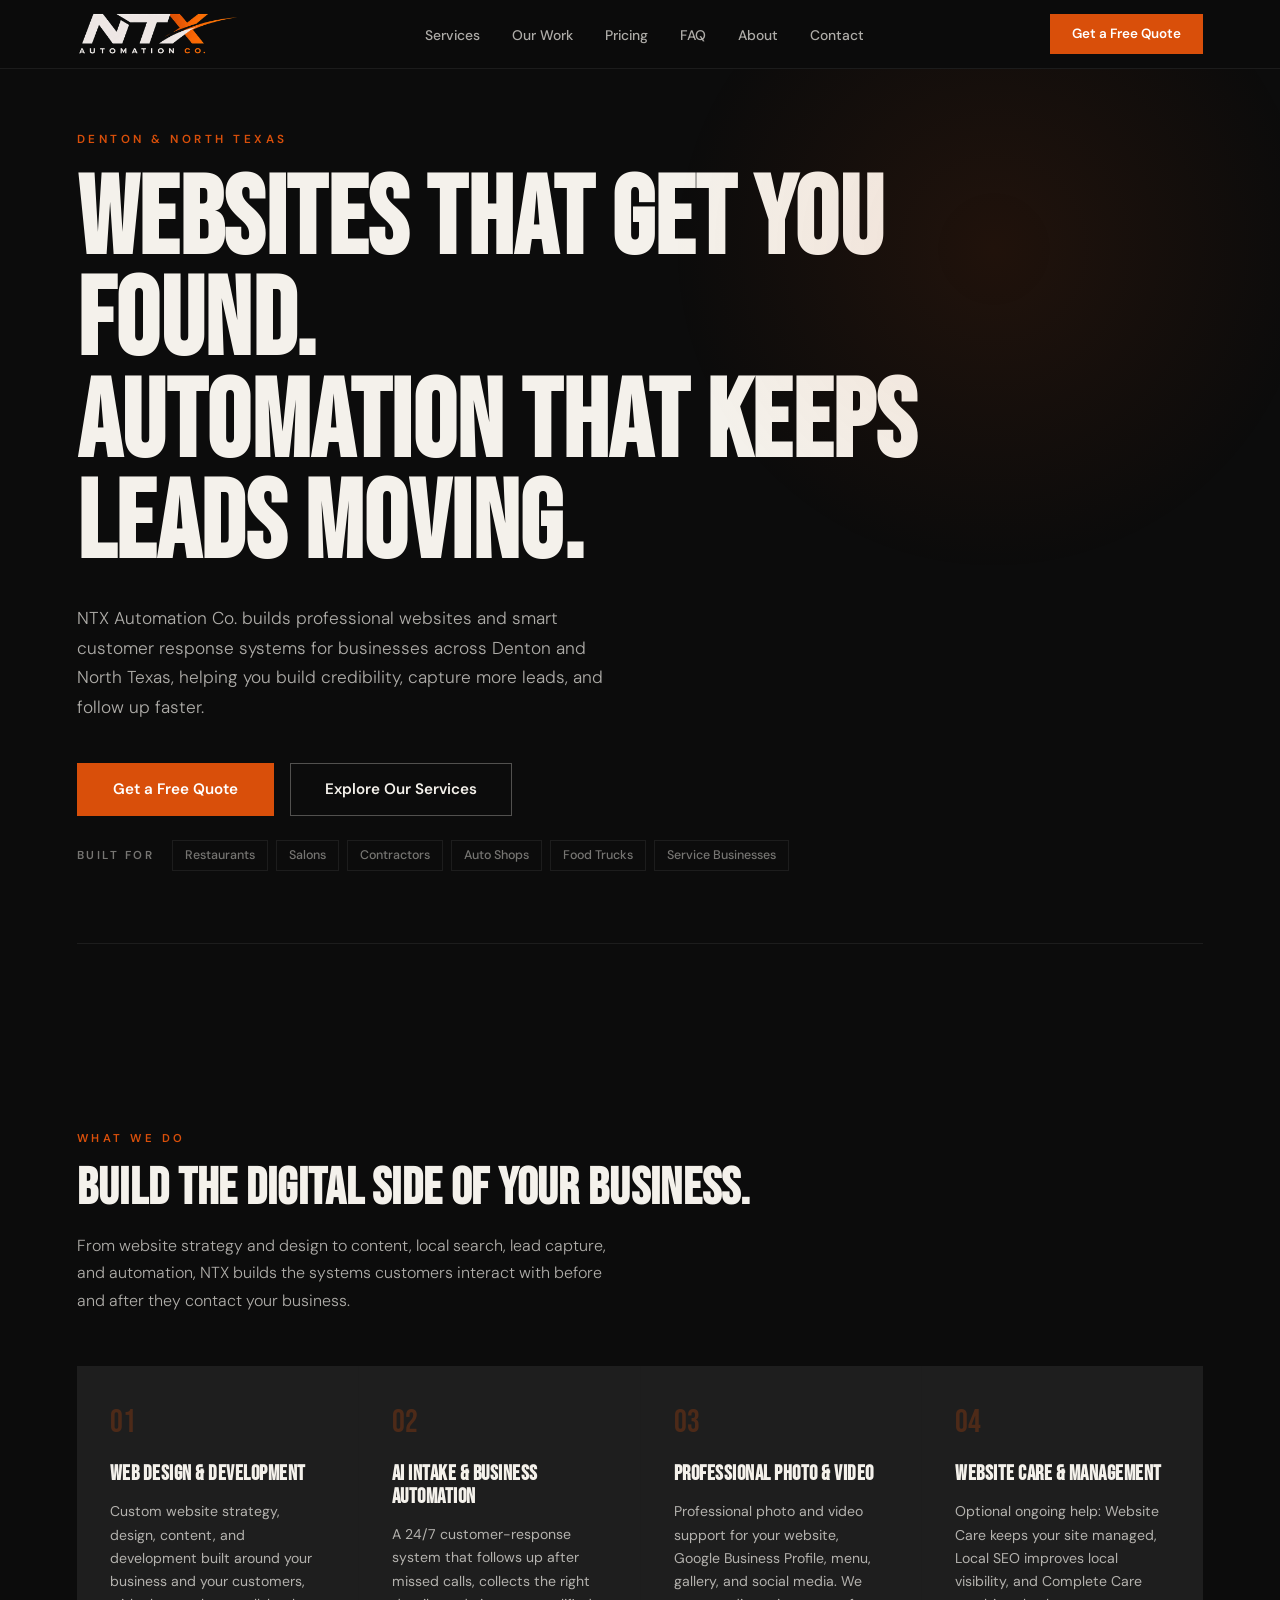
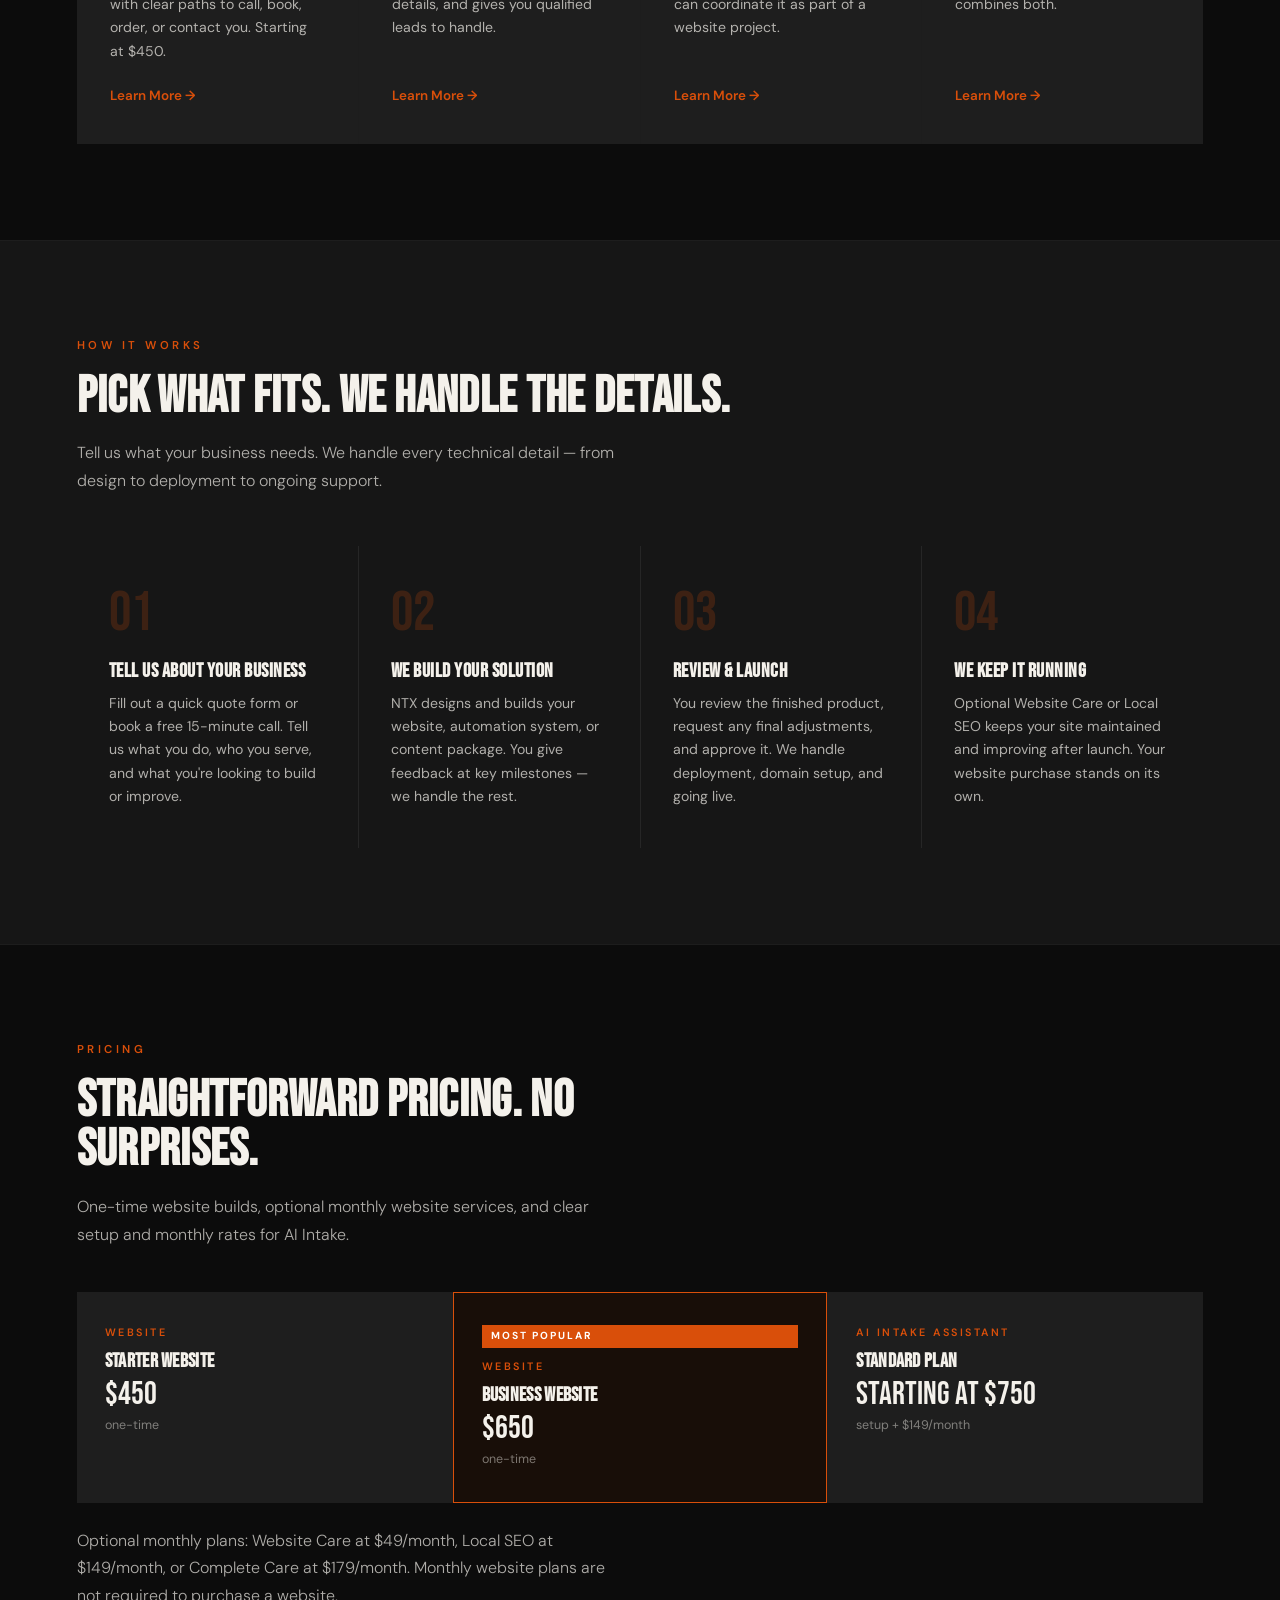
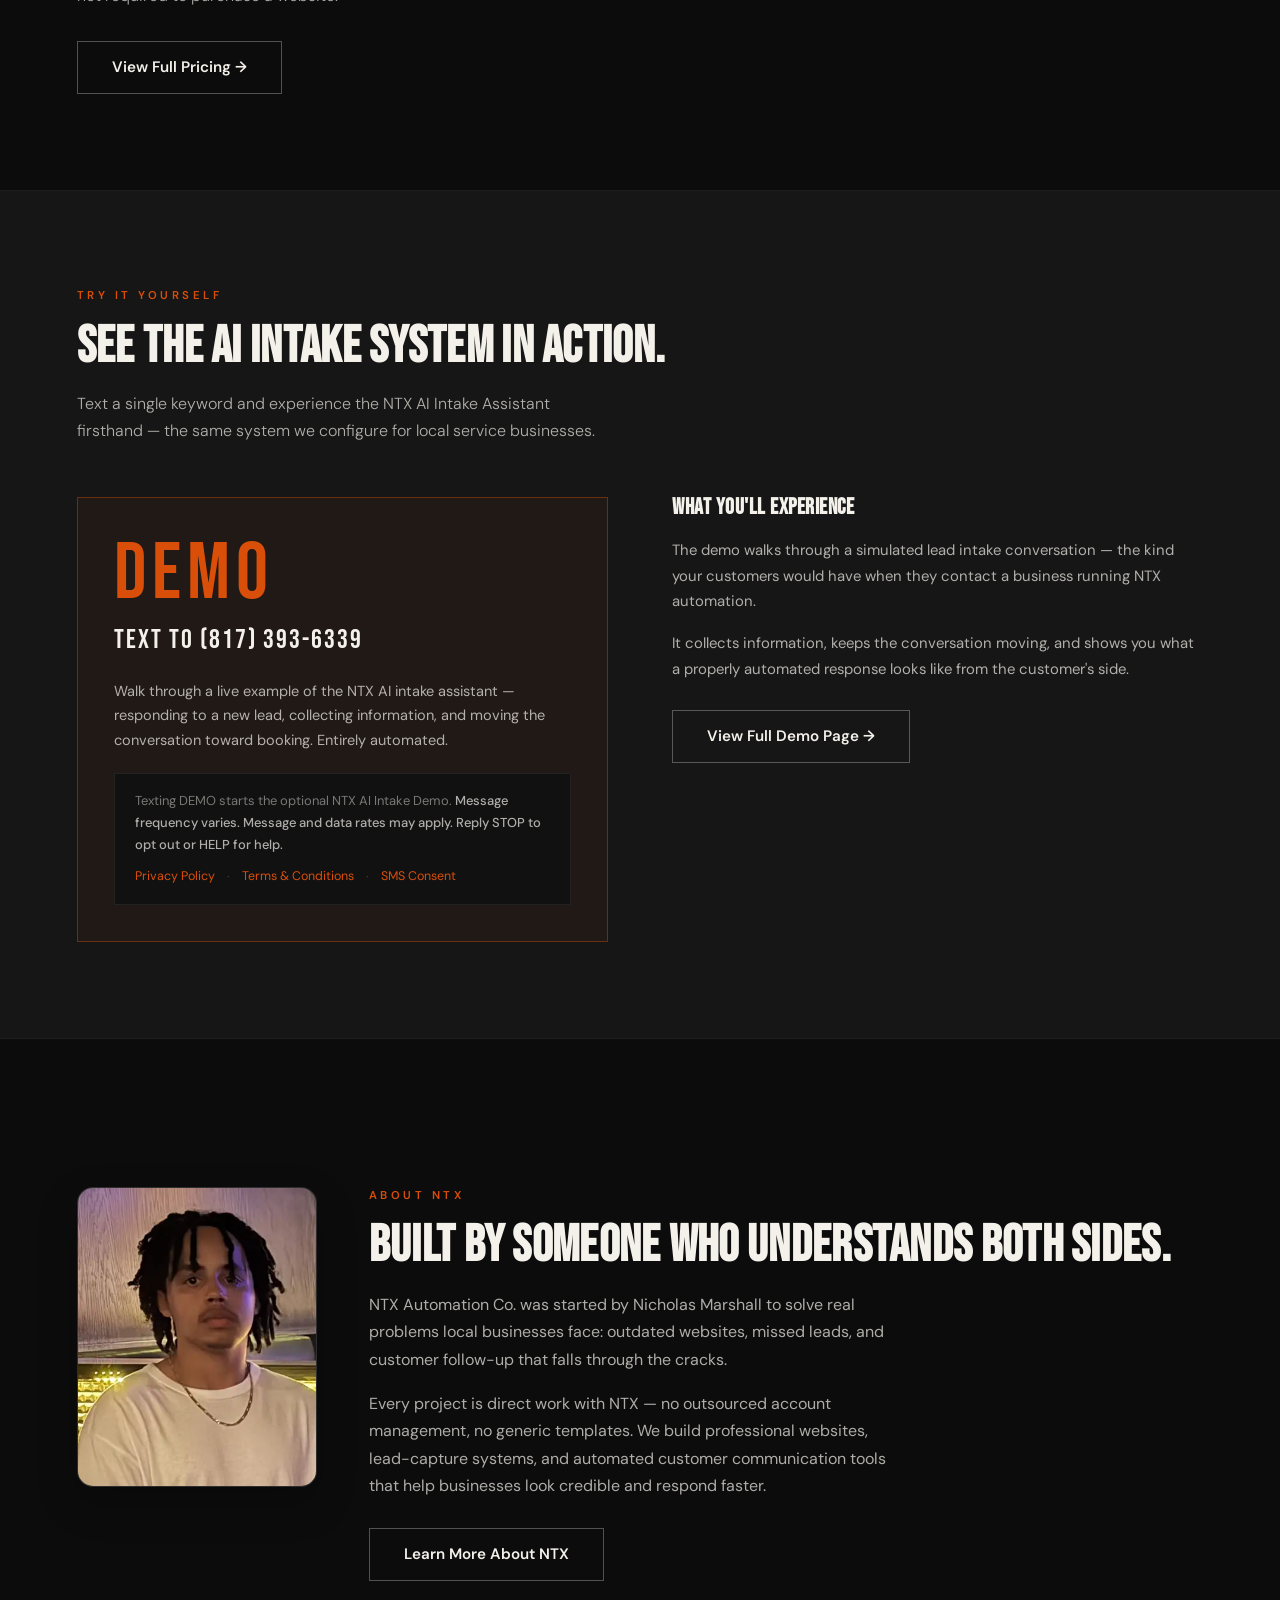
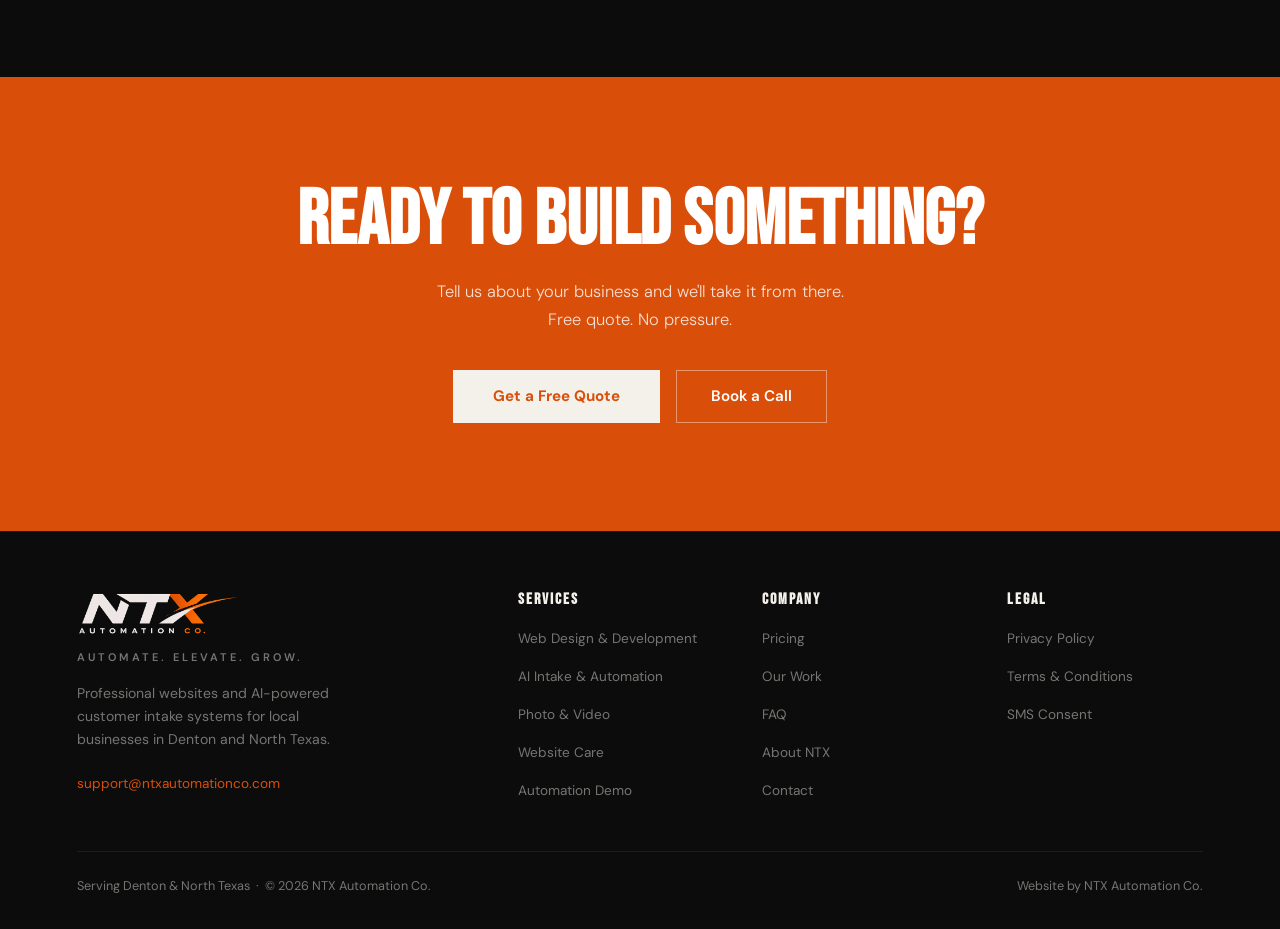
==== commit eec801af: "Keep portfolio on its own page" ====
--- a/index.html
+++ b/index.html
@@ -117,44 +117,6 @@
 .process-num { font-family: 'Bebas Neue', sans-serif; font-size: 3.5rem; color: var(--orange); opacity: 0.2; line-height: 1; margin-bottom: 20px; }
 .process-step h3 { font-family: 'Bebas Neue', sans-serif; font-size: 1.25rem; letter-spacing: 0.5px; color: var(--white); margin-bottom: 10px; }
 .process-step p { font-size: 0.88rem; color: var(--body); line-height: 1.65; }
-.work-section { background: var(--black); }
-.work-grid {
-  display: grid; grid-template-columns: repeat(3, 1fr); gap: 20px; margin-top: 52px;
-}
-.work-card {
-  border: 1px solid var(--border); background: var(--card); overflow: hidden;
-  display: flex; flex-direction: column; transition: border-color 0.2s, transform 0.2s;
-}
-.work-card:hover { border-color: var(--orange); transform: translateY(-3px); }
-.work-card__visual {
-  aspect-ratio: 16 / 10; position: relative; overflow: hidden; background: #141414;
-}
-.work-card__visual img { width: 100%; height: 100%; display: block; object-fit: cover; }
-.work-card__label {
-  position: absolute; left: 14px; bottom: 14px; padding: 6px 9px;
-  background: rgba(12,12,12,0.88); border: 1px solid rgba(255,255,255,0.16);
-  color: var(--white); font-size: 0.64rem; font-weight: 600;
-  letter-spacing: 1.4px; text-transform: uppercase;
-}
-.work-card__dashboard {
-  height: 100%; display: grid; grid-template-columns: 29% 1fr; color: #f4f1eb;
-  background: #f3f4f6; font-size: 0.55rem;
-}
-.work-card__side { background: #141414; padding: 17px 12px; }
-.work-card__side img { width: 92px; height: auto; object-fit: contain; margin-bottom: 18px; }
-.work-card__nav { display: block; padding: 7px 8px; margin-bottom: 4px; color: #9ca3af; }
-.work-card__nav.is-active { color: #fff; background: rgba(217,79,10,0.16); border-left: 2px solid var(--orange); }
-.work-card__dash-main { padding: 20px 16px; color: #111827; }
-.work-card__dash-main strong { display: block; font-family: 'Bebas Neue', sans-serif; font-size: 1.2rem; letter-spacing: 0.4px; }
-.work-card__mini-stats { display: grid; grid-template-columns: repeat(2,1fr); gap: 7px; margin-top: 12px; }
-.work-card__mini-stat { padding: 10px; background: white; border: 1px solid #e5e7eb; }
-.work-card__mini-stat b { display: block; color: var(--orange); font-size: 0.9rem; }
-.work-card__body { padding: 24px; display: flex; flex-direction: column; flex: 1; }
-.work-card__type { color: var(--orange); font-size: 0.67rem; font-weight: 600; letter-spacing: 2px; text-transform: uppercase; margin-bottom: 8px; }
-.work-card h3 { font-family: 'Bebas Neue', sans-serif; font-size: 1.35rem; letter-spacing: 0.5px; margin-bottom: 10px; }
-.work-card p { color: var(--body); font-size: 0.87rem; line-height: 1.62; flex: 1; }
-.work-card a { color: var(--orange); font-size: 0.83rem; font-weight: 600; text-decoration: none; margin-top: 18px; }
-.work-actions { display: flex; gap: 14px; flex-wrap: wrap; margin-top: 32px; }
 .demo-teaser { background: var(--gray); }
 .demo-teaser-inner { display: grid; grid-template-columns: 1fr 1fr; gap: 64px; align-items: start; margin-top: 52px; }
 .demo-teaser-box { padding: 36px; border: 1px solid rgba(217,79,10,0.4); background: rgba(217,79,10,0.05); }
@@ -170,8 +132,6 @@
 @media (max-width: 1024px) {
   .services-grid-4 { grid-template-columns: repeat(2, 1fr); }
   .process-grid { grid-template-columns: repeat(2, 1fr); }
-  .work-grid { grid-template-columns: repeat(2, 1fr); }
-  .work-card:last-child { grid-column: 1 / -1; }
 }
 @media (max-width: 768px) {
   .hero { padding: 110px 5% 72px; }
@@ -179,8 +139,6 @@
   .services-grid-4 { grid-template-columns: 1fr; background: transparent; }
   .service-card-hp { border: 1px solid var(--border); }
   .process-grid { grid-template-columns: 1fr; }
-  .work-grid { grid-template-columns: 1fr; }
-  .work-card:last-child { grid-column: auto; }
   .demo-teaser-inner { grid-template-columns: 1fr; gap: 36px; }
   .about-teaser-inner { grid-template-columns: 1fr; gap: 28px; }
 }
@@ -283,76 +241,6 @@
 
 <hr class="section-rule"/>
 
-<section class="work-section" id="selected-work" aria-labelledby="work-heading">
-  <div class="reveal">
-    <span class="label">Selected Work</span>
-    <h2 class="section-heading" id="work-heading">See What We Actually Build.</h2>
-    <p class="section-body">Explore live client websites and a privacy-safe preview of the same lead dashboard businesses use behind the scenes.</p>
-  </div>
-  <div class="work-grid">
-    <article class="work-card reveal reveal-d1">
-      <div class="work-card__visual">
-        <img src="https://haleysplacecreations.com/assets/images/haleys-hair-hero.png" alt="Haley’s Place Creations website preview" width="800" height="500" loading="lazy"/>
-        <span class="work-card__label">Live Website</span>
-      </div>
-      <div class="work-card__body">
-        <span class="work-card__type">Beauty &amp; Food</span>
-        <h3>Haley’s Place Creations</h3>
-        <p>A polished two-sided experience for hair appointments, homemade food, cookies, and customer ordering.</p>
-        <a href="https://haleysplacecreations.com/" target="_blank" rel="noopener">Visit Live Site →</a>
-      </div>
-    </article>
-    <article class="work-card reveal reveal-d2">
-      <div class="work-card__visual">
-        <img src="https://ginascreationdolls.com/assets/og-ginas-creation-dolls.jpg" alt="Gina’s Creation Dolls website preview" width="800" height="500" loading="lazy"/>
-        <span class="work-card__label">Live Website</span>
-      </div>
-      <div class="work-card__body">
-        <span class="work-card__type">Handmade Goods</span>
-        <h3>Gina’s Creation Dolls</h3>
-        <p>A warm, story-led site built around handmade dolls, custom imagery, gallery browsing, and customer inquiries.</p>
-        <a href="https://ginascreationdolls.com/" target="_blank" rel="noopener">Visit Live Site →</a>
-      </div>
-    </article>
-    <article class="work-card reveal reveal-d3">
-      <div class="work-card__visual">
-        <div class="work-card__dashboard" aria-label="Illustrated preview of the NTX client dashboard">
-          <div class="work-card__side">
-            <img src="/assets/ntx-logo-lockup.png" alt="NTX Automation Co."/>
-            <span class="work-card__nav is-active">Overview</span>
-            <span class="work-card__nav">Leads</span>
-            <span class="work-card__nav">Conversations</span>
-            <span class="work-card__nav">Appointments</span>
-          </div>
-          <div class="work-card__dash-main">
-            <strong>Overview</strong>
-            <span>Intake assistant at a glance</span>
-            <div class="work-card__mini-stats">
-              <span class="work-card__mini-stat"><b>12</b>New leads</span>
-              <span class="work-card__mini-stat"><b>4</b>Open chats</span>
-              <span class="work-card__mini-stat"><b>3</b>Requests</span>
-              <span class="work-card__mini-stat"><b>18</b>Calls handled</span>
-            </div>
-          </div>
-        </div>
-        <span class="work-card__label">Fictional Demo Data</span>
-      </div>
-      <div class="work-card__body">
-        <span class="work-card__type">Automation Platform</span>
-        <h3>NTX Lead &amp; Intake Dashboard</h3>
-        <p>See how captured leads, conversations, appointment requests, and growth tools come together for the business.</p>
-        <a href="/demo.html#dashboard-tour">Explore Dashboard Demo →</a>
-      </div>
-    </article>
-  </div>
-  <div class="work-actions reveal">
-    <a href="/portfolio.html" class="btn-primary">View All Work</a>
-    <a href="/demo.html" class="btn-ghost">Try the Intake Demo</a>
-  </div>
-</section>
-
-<hr class="section-rule"/>
-
 <section class="pricing-preview" id="pricing-preview" aria-labelledby="pp-heading">
   <div class="reveal">
     <span class="label">Pricing</span>
